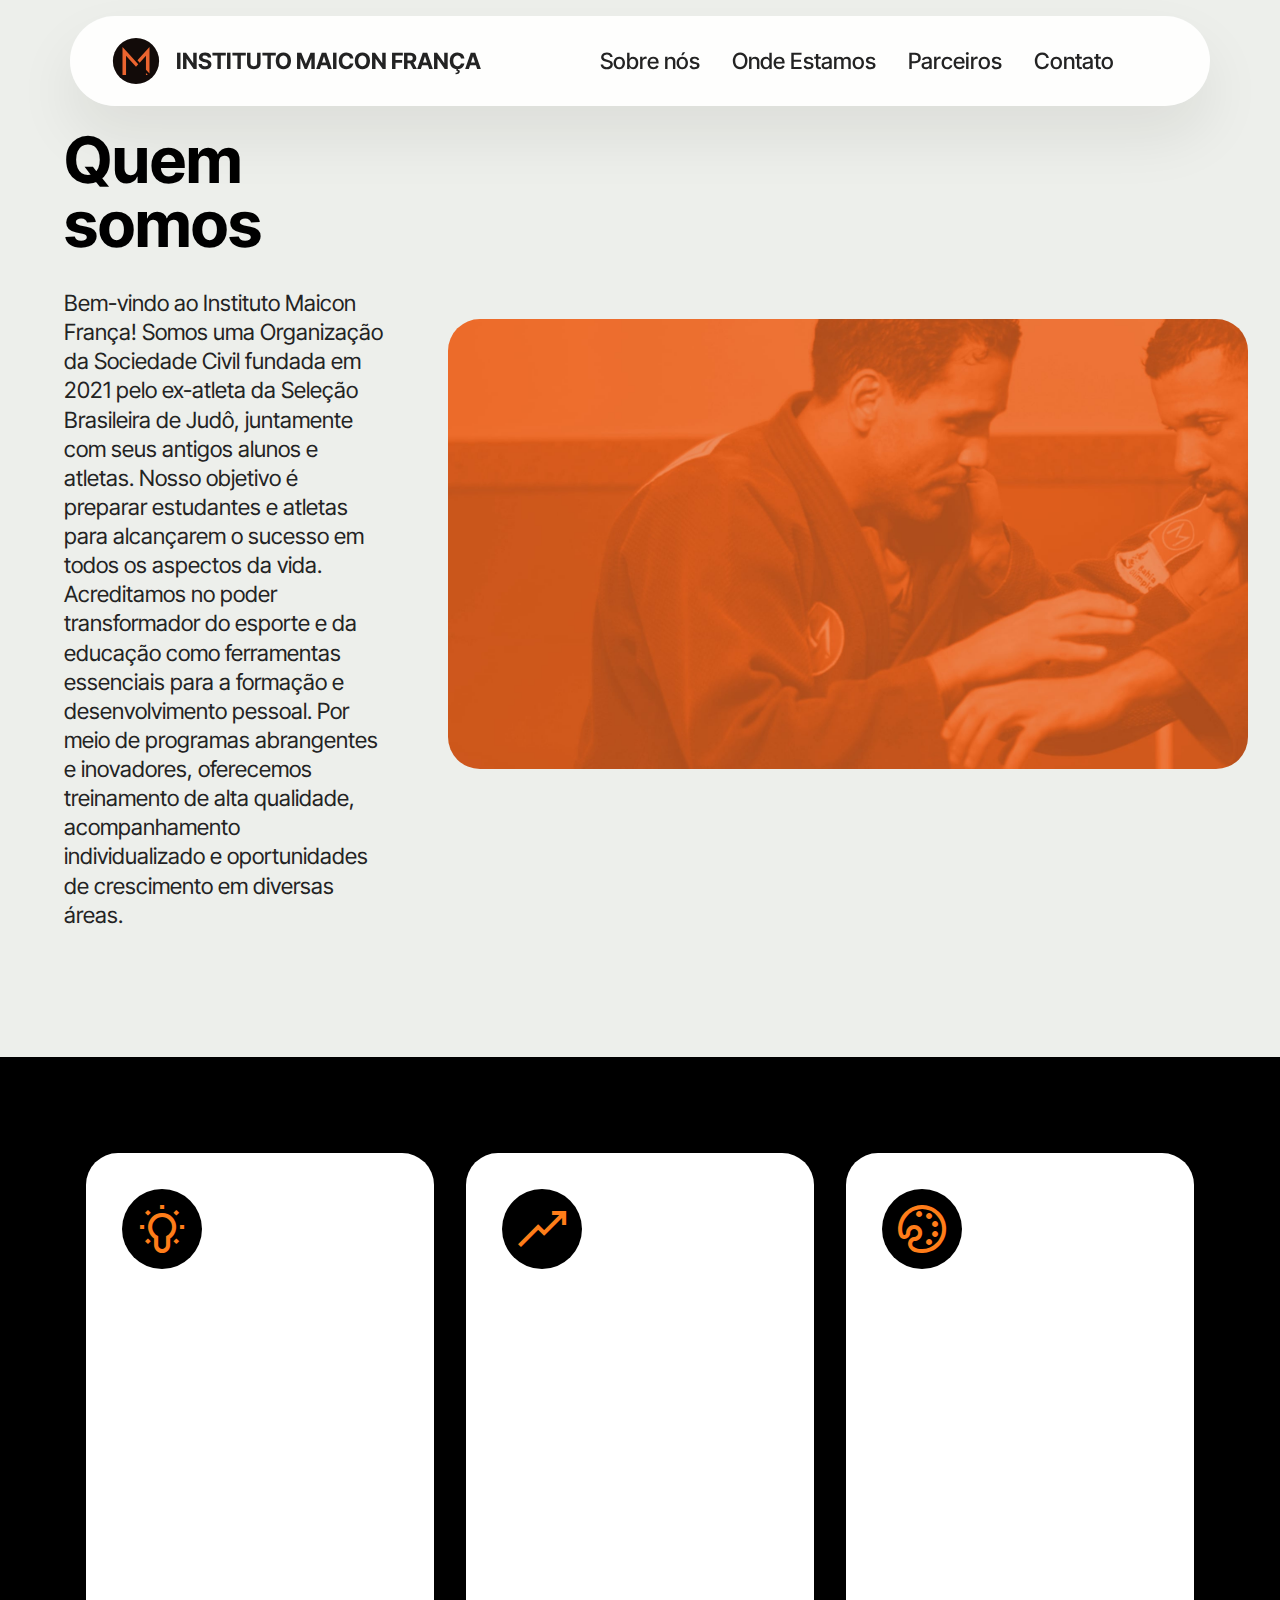
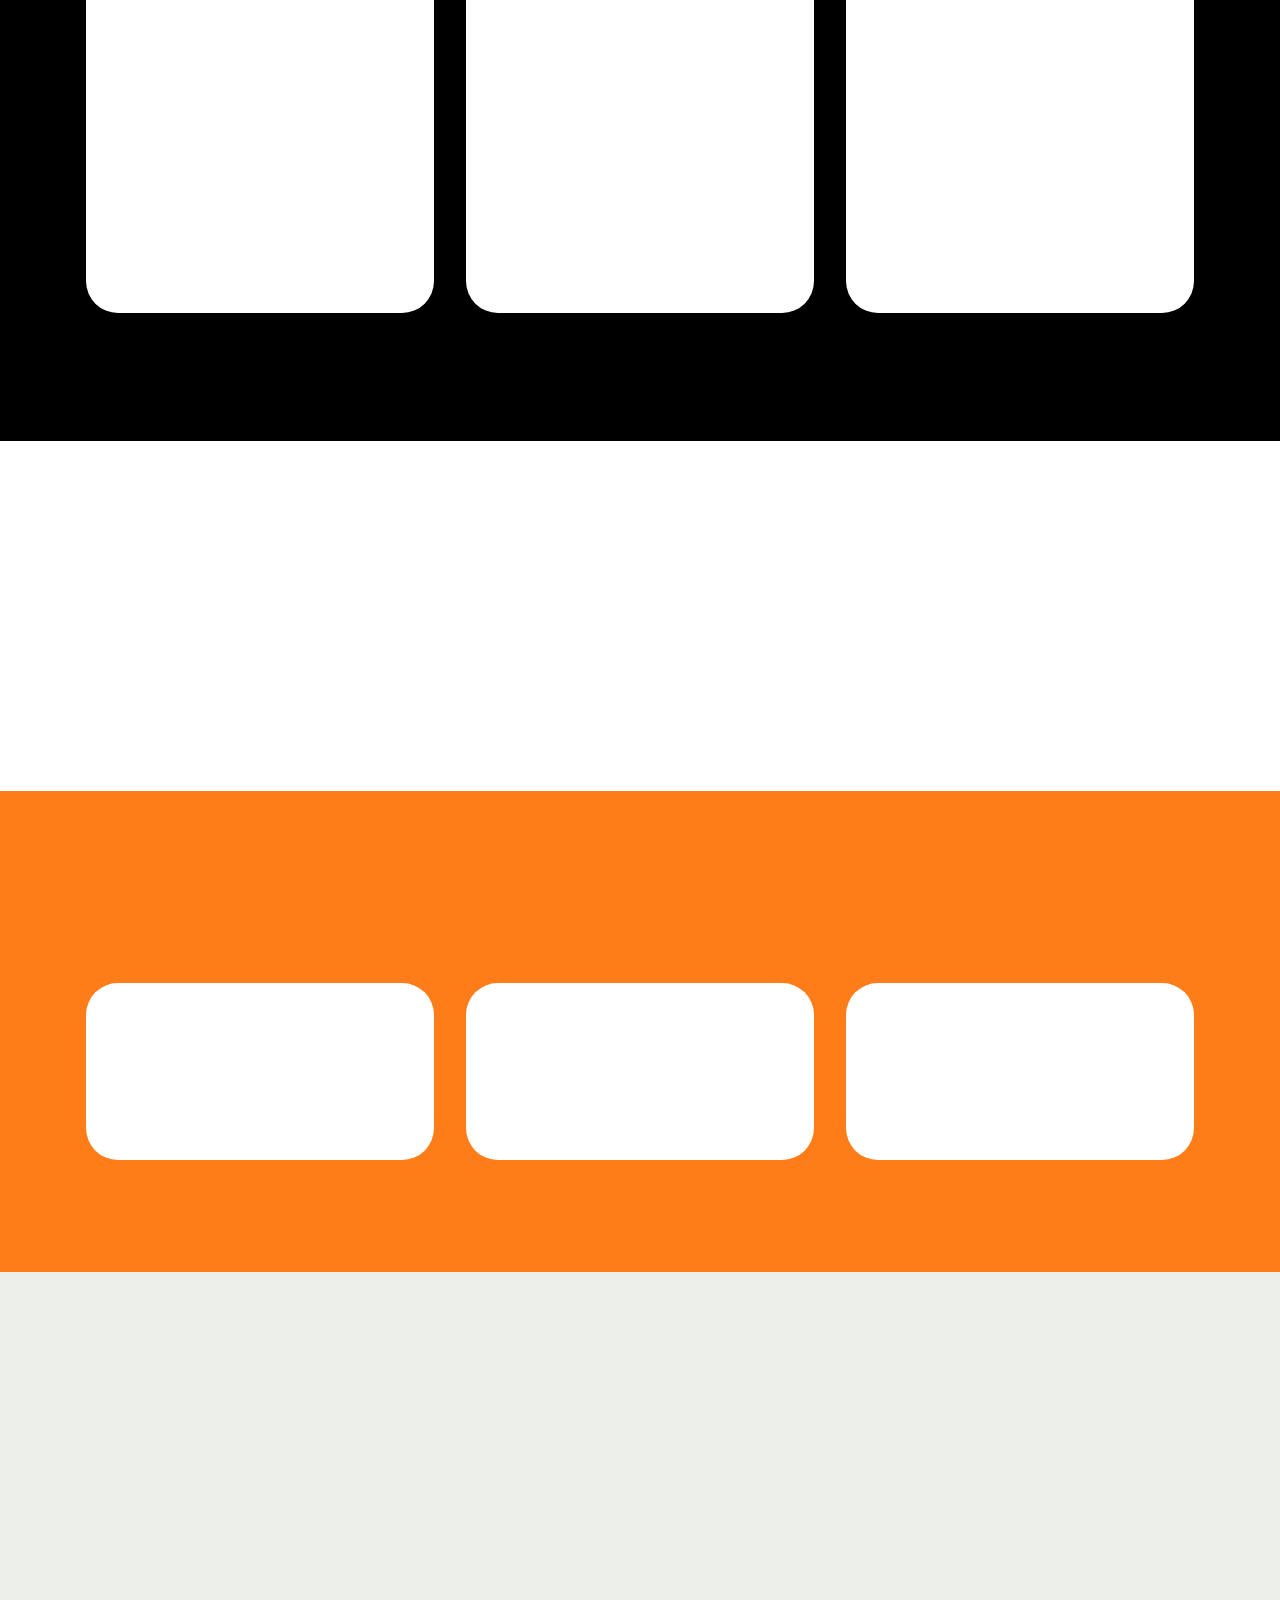
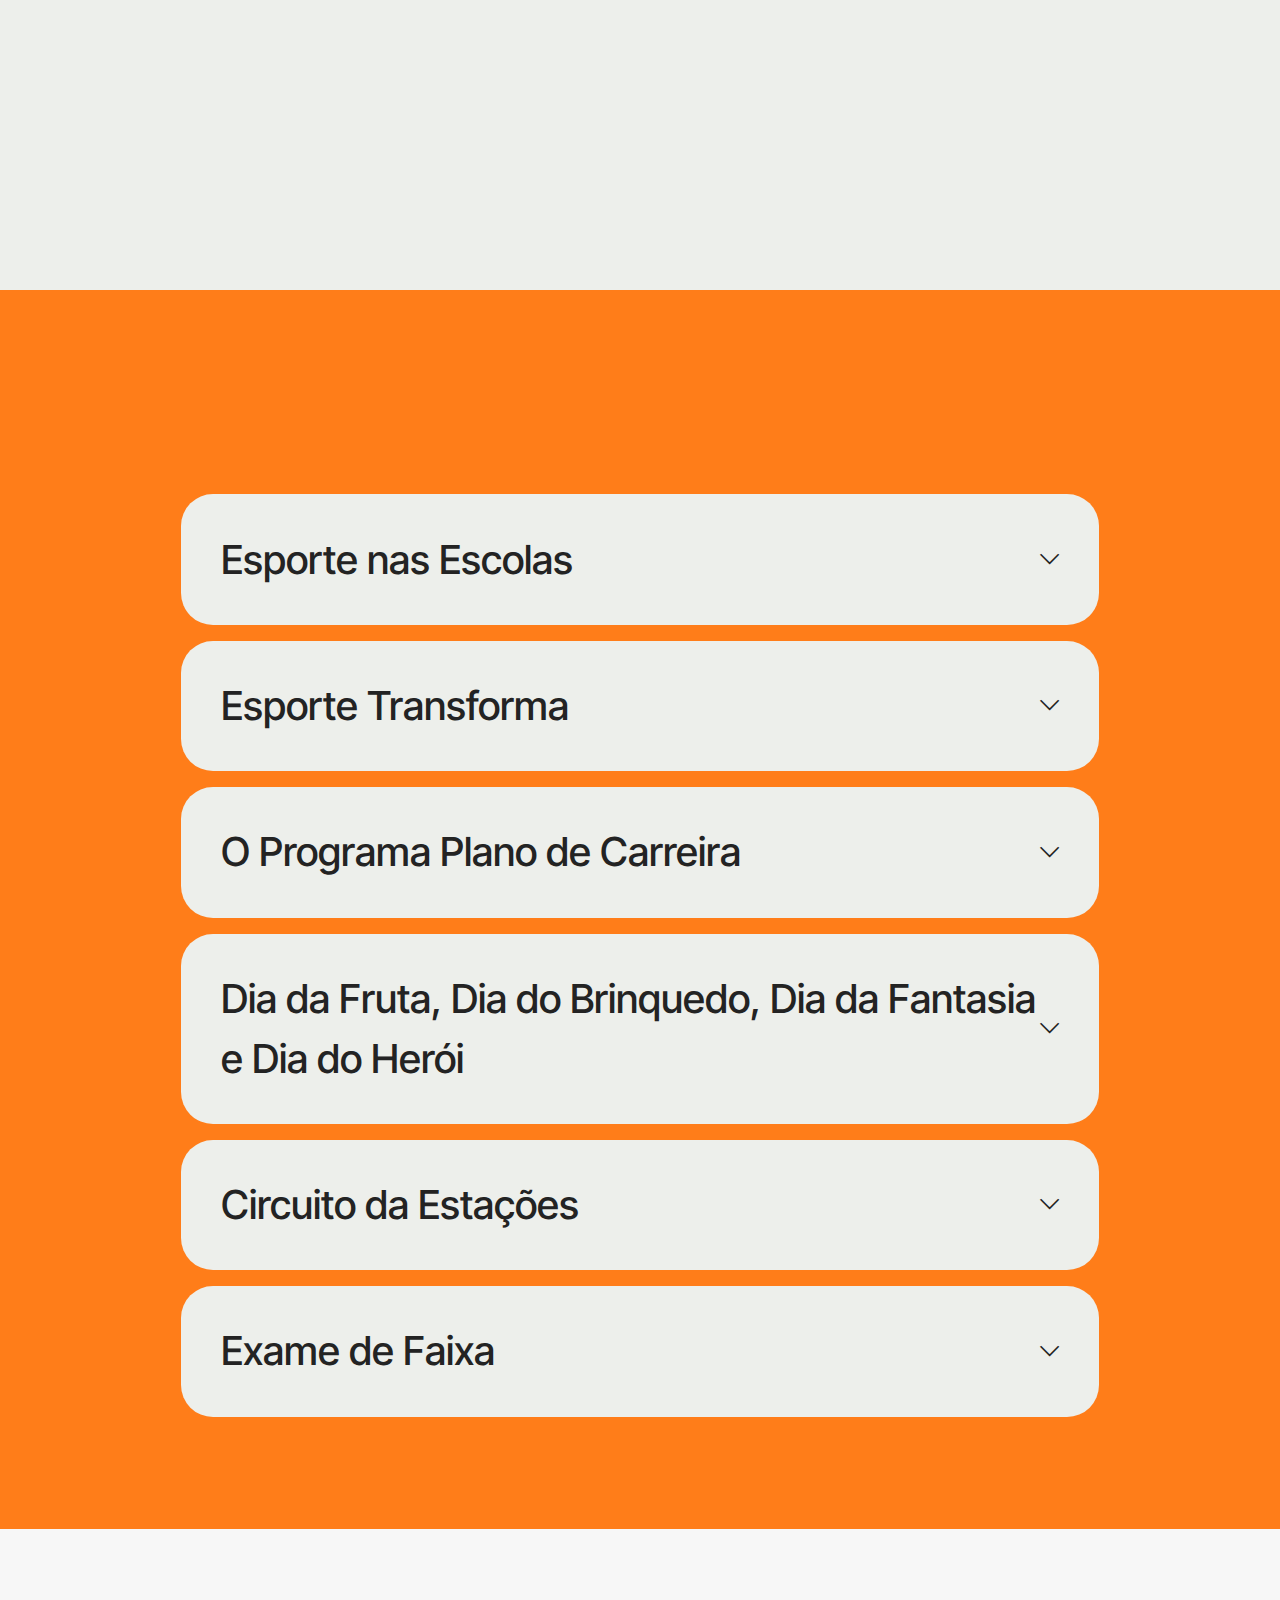
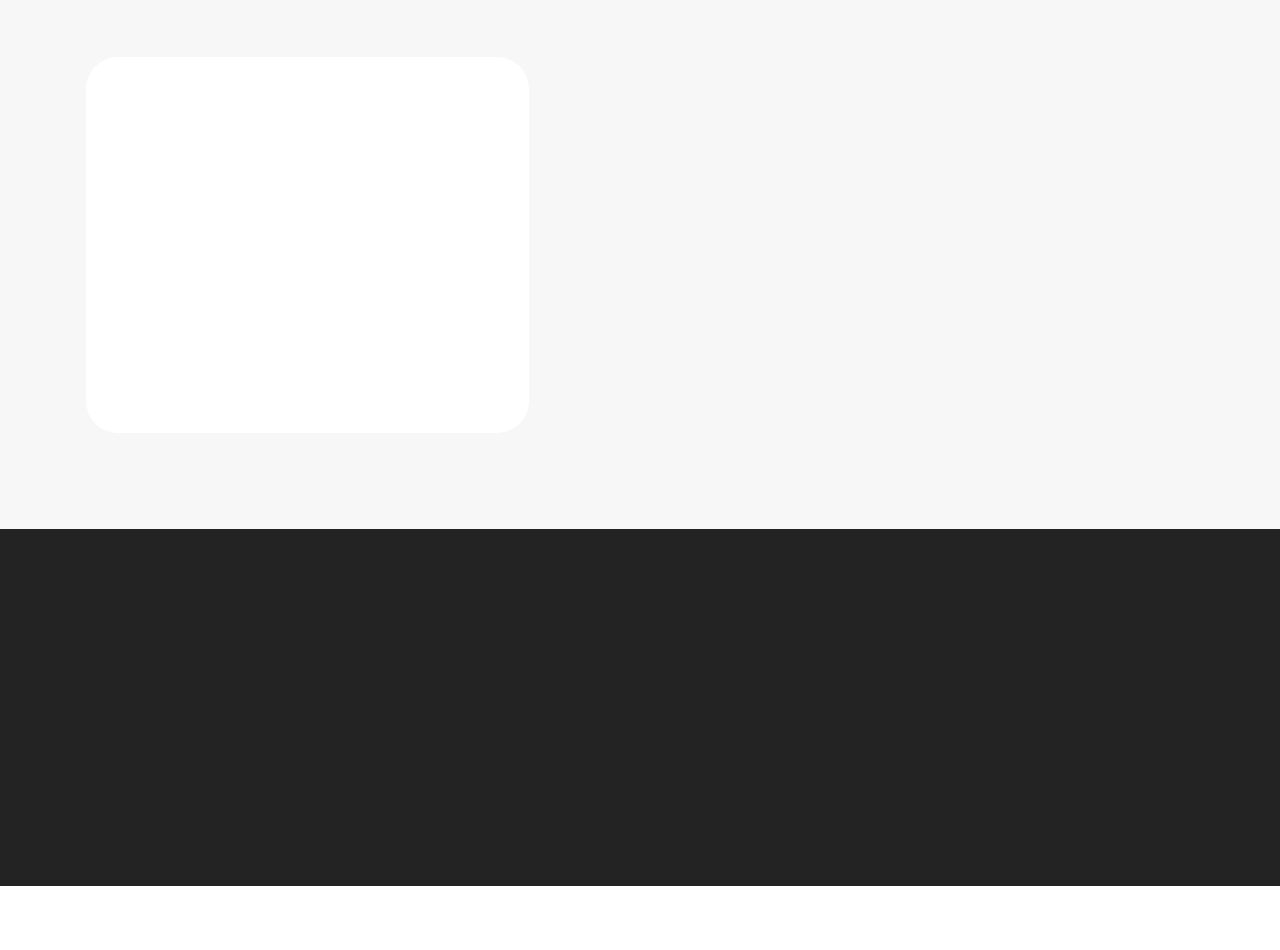
==== index.html @ 6b9e6e59 "Add files via upload" ====
<!DOCTYPE html>
<html  >
<head>
  <!-- Site made with Mobirise Website Builder v5.9.6, https://mobirise.com -->
  <meta charset="UTF-8">
  <meta http-equiv="X-UA-Compatible" content="IE=edge">
  <meta name="generator" content="Mobirise v5.9.6, mobirise.com">
  <meta name="viewport" content="width=device-width, initial-scale=1, minimum-scale=1">
  <link rel="shortcut icon" href="assets/images/logo-imf.svg" type="image/x-icon">
  <meta name="description" content="">
  
  
  <title>Início</title>
  <link rel="stylesheet" href="assets/web/assets/mobirise-icons2/mobirise2.css">
  <link rel="stylesheet" href="assets/bootstrap/css/bootstrap.min.css">
  <link rel="stylesheet" href="assets/bootstrap/css/bootstrap-grid.min.css">
  <link rel="stylesheet" href="assets/bootstrap/css/bootstrap-reboot.min.css">
  <link rel="stylesheet" href="assets/animatecss/animate.css">
  <link rel="stylesheet" href="assets/dropdown/css/style.css">
  <link rel="stylesheet" href="assets/socicon/css/styles.css">
  <link rel="stylesheet" href="assets/theme/css/style.css">
  <link rel="preload" href="https://fonts.googleapis.com/css?family=Inter+Tight:100,200,300,400,500,600,700,800,900,100i,200i,300i,400i,500i,600i,700i,800i,900i&display=swap" as="style" onload="this.onload=null;this.rel='stylesheet'">
  <noscript><link rel="stylesheet" href="https://fonts.googleapis.com/css?family=Inter+Tight:100,200,300,400,500,600,700,800,900,100i,200i,300i,400i,500i,600i,700i,800i,900i&display=swap"></noscript>
  <link rel="preload" as="style" href="assets/mobirise/css/mbr-additional.css"><link rel="stylesheet" href="assets/mobirise/css/mbr-additional.css" type="text/css">

  
  
  
</head>
<body>
  
  <section data-bs-version="5.1" class="menu menu2 cid-tJS6tZXiPa" once="menu" id="menu02-0">
	

	<nav class="navbar navbar-dropdown navbar-fixed-top navbar-expand-lg">
		<div class="container">
			<div class="navbar-brand">
				<span class="navbar-logo">
					
						<a href="index.html"><img src="assets/images/logo-imf.svg" alt="Instituto Maicon França" style="height: 3rem;"></a>
					
				</span>
				<span class="navbar-caption-wrap"><a class="navbar-caption text-black text-primary display-4" href="index.html#header05-1">INSTITUTO MAICON FRANÇA</a></span>
			</div>
			<button class="navbar-toggler" type="button" data-toggle="collapse" data-bs-toggle="collapse" data-target="#navbarSupportedContent" data-bs-target="#navbarSupportedContent" aria-controls="navbarNavAltMarkup" aria-expanded="false" aria-label="Toggle navigation">
				<div class="hamburger">
					<span></span>
					<span></span>
					<span></span>
					<span></span>
				</div>
			</button>
			<div class="collapse navbar-collapse" id="navbarSupportedContent">
				<ul class="navbar-nav nav-dropdown nav-right" data-app-modern-menu="true"><li class="nav-item">
						<a class="nav-link link text-black text-primary display-4" href="index.html#header01-1i">Sobre nós</a>
					</li>
					<li class="nav-item">
						<a class="nav-link link text-black text-primary display-4" href="index.html#clients03-1m" aria-expanded="false">Onde Estamos</a>
					</li><li class="nav-item"><a class="nav-link link text-black text-primary display-4" href="index.html#clients04-1o">Parceiros</a></li>
					<li class="nav-item">
						<a class="nav-link link text-black text-primary display-4" href="index.html#contacts02-9">Contato</a>
					</li></ul>
				
				
			</div>
		</div>
	</nav>
</section>

<section data-bs-version="5.1" class="header1 cid-tQZlAObL1B" id="header01-1i">
	

	
	

	<div class="container-fluid">
		<div class="row justify-content-center">
			<div class="col-12 col-md-12 col-lg-8 image-wrapper">
				<img class="w-100" src="assets/images/foto-1920x1080.jpg" alt="Mobirise Website Builder">
			</div>
			<div class="col-12 col-lg col-md-12">
				<div class="text-wrapper align-left">
					<h1 class="mbr-section-title mbr-fonts-style mb-4 display-2"><strong>Quem somos</strong></h1>
					<p class="mbr-text mbr-fonts-style mb-4 display-7">
						Bem-vindo ao Instituto Maicon França! Somos uma Organização da Sociedade Civil fundada em 2021 pelo ex-atleta da Seleção Brasileira de Judô, juntamente com seus antigos alunos e atletas. Nosso objetivo é preparar estudantes e atletas para alcançarem o sucesso em todos os aspectos da vida. Acreditamos no poder transformador do esporte e da educação como ferramentas essenciais para a formação e desenvolvimento pessoal. Por meio de programas abrangentes e inovadores, oferecemos treinamento de alta qualidade, acompanhamento individualizado e oportunidades de crescimento em diversas áreas.
					</p>
					
				</div>
			</div>
		</div>
	</div>
</section>

<section data-bs-version="5.1" class="features5 cid-tQZmUoriJT" id="features05-1j">
  

  
  
  <div class="container">
    
    <div class="row">
      <div class="item features-without-image col-12 col-md-6 col-lg-4 item-mb">
        <div class="item-wrapper">
          <div class="card-box align-left">
            <div class="iconfont-wrapper">
              <span class="mbr-iconfont mobi-mbri-idea mobi-mbri"></span>
            </div>
            <h5 class="card-title mbr-fonts-style display-5"><strong>Nossa Visão</strong></h5>
            <p class="card-text mbr-fonts-style display-7">
              Torne-se o padrão de excelência na área esportiva e educacional, capacitando indivíduos por meio do esporte para alcançarem seu pleno potencial de crescimento e desenvolvimento pessoal.
            </p>

            
          </div>
        </div>
      </div>
      <div class="item features-without-image col-12 col-md-6 col-lg-4 item-mb">
        <div class="item-wrapper">
          <div class="card-box align-left">
            <div class="iconfont-wrapper">
              <span class="mbr-iconfont mobi-mbri-growing-chart mobi-mbri"></span>
            </div>
            <h5 class="card-title mbr-fonts-style display-5"><strong>Nossa Missão</strong></h5>
            <p class="card-text mbr-fonts-style display-7">
              Nossa organização tem como missão elevar-se além dos limites, utilizando movimento, disciplina e arte como ferramentas para evolução pessoal, reconhecendo o poder do esporte e da educação na construção de uma sociedade justa, baseada em respeito, união e igualdade. Inspirar praticantes a descobrir novas habilidades e promover o espírito esportivo como oportunidade de crescimento.
            </p>

            
          </div>
        </div>
      </div>
      <div class="item features-without-image col-12 col-md-6 col-lg-4 item-mb">
        <div class="item-wrapper">
          <div class="card-box align-left">
            <div class="iconfont-wrapper">
              <span class="mbr-iconfont mobi-mbri-change-style mobi-mbri"></span>
            </div>
            <h5 class="card-title mbr-fonts-style display-5"><strong>Nosso Valores</strong></h5>
            <p class="card-text mbr-fonts-style display-7">
              Fortalecer nossos valores fundamentais de coragem, disciplina, humildade, lealdade e honra para alcançar o sucesso coletivo e individual de forma ética e responsável.
            </p>

            
          </div>
        </div>
      </div>
    </div>
  </div>
</section>

<section data-bs-version="5.1" class="article11 cid-tQZnB3RdxM" id="article11-1l">
    

    
    
    <div class="container">
        <div class="row justify-content-center">
            <div class="title col-md-12 col-lg-10">
                <h3 class="mbr-section-title mbr-fonts-style align-center mt-0 mb-0 display-5"><strong>Propósito do Instituto Maicon França</strong></h3>
                <h4 class="mbr-section-subtitle align-center mbr-fonts-style mt-4 display-7">Nosso propósito é inspirar e capacitar indivíduos a se tornarem fortes e felizes em todas as áreas da vida.</h4>
                
            </div>
        </div>
    </div>
</section>

<section data-bs-version="5.1" class="clients3 cid-tQZnTLvMbf" id="clients03-1m">
  

  
  
  <div class="container">
    <div class="row justify-content-center">
      <div class="col-12 content-head">
        <div class="mb-5">
          <h5 class="mbr-section-title mbr-fonts-style mb-0 display-2"><strong>Aonde Estamos</strong></h5>
          <div class="col-12">
            
          </div>
        </div>
      </div>
    </div>
    <div class="row">
      <div class="item features-without-image col-12 col-lg-4">
        <div class="item-wrapper">
          <div class="img-wrapper">
            <img src="assets/images/simes-filho.svg" alt="">
          </div>
          <div class="card-box align-center">
            
            
            
            
          </div>
        </div>
      </div>
      <div class="item features-without-image col-12 col-lg-4">
        <div class="item-wrapper">
          <div class="img-wrapper">
            <img src="assets/images/parque.svg" alt="Mobirise Website Builder">
          </div>
          <div class="card-box align-center">
            
            
            
            
          </div>
        </div>
      </div>
      <div class="item features-without-image col-12 col-lg-4">
        <div class="item-wrapper">
          <div class="img-wrapper">
            <img src="assets/images/esporte-clube-vitria.svg" alt="Mobirise Website Builder">
          </div>
          <div class="card-box align-center">
            
            
            
            
          </div>
        </div>
      </div>
    </div>
  </div>
</section>

<section data-bs-version="5.1" class="features03 cid-tQZsRFCWS9" id="clients04-1o">
    
    
    <div class="container">
        <div class="row justify-content-center mb-5">
            <div class="col-12 content-head">
                <div class="mbr-section-head">
                    <h4 class="mbr-section-title mbr-fonts-style align-center mb-0 display-5">
                        <strong>Parceiros</strong>
                    </h4>
                    
                </div>
            </div>
        </div>
        <div class="row">
            <div class="item features-image col-12 col-md-6 col-sm-6 col-lg-6 active">
                <div class="item-wrapper">
                    <div class="item-img mb-3">
                        <img src="assets/images/febaju.svg" alt="Mobirise Website Builder" title="" data-slide-to="1" data-bs-slide-to="1">
                    </div>
                    
                </div>
            </div>
            <div class="item features-image col-12 col-md-6 col-sm-6 col-lg-6">
                <div class="item-wrapper">
                    <div class="item-img mb-3">
                        <img src="assets/images/jiujitsu.svg" alt="Mobirise Website Builder" title="" data-slide-to="2" data-bs-slide-to="2">
                    </div>
                    
                </div>
            </div>
            
            
            
            
        </div>
    </div>
</section>

<section data-bs-version="5.1" class="list1 cid-tQZvvnTpgw" id="list01-1p">
	
	
	<div class="container">
		<div class="row justify-content-center">
			<div class="col-12 col-md-12 col-lg-10 m-auto">
				<div class="content">
					<div class="mbr-section-head align-left mb-5">
						
						<h3 class="mbr-section-title mb-2 mbr-fonts-style display-5">
							<strong>Programas</strong></h3>
					</div>
					<div id="bootstrap-accordion_6" class="panel-group accordionStyles accordion" role="tablist" aria-multiselectable="true">
						<div class="card mb-3">
							<div class="card-header" role="tab" id="headingOne">
								<a role="button" class="panel-title collapsed" data-toggle="collapse" data-bs-toggle="collapse" data-core="" href="#collapse1_6" aria-expanded="false" aria-controls="collapse1">
									<h6 class="panel-title-edit mbr-semibold mbr-fonts-style mb-0 display-5">Esporte nas Escolas</h6>
									<span class="sign mbr-iconfont mobi-mbri-arrow-down"></span>
								</a>
							</div>
							<div id="collapse1_6" class="panel-collapse noScroll collapse" role="tabpanel" aria-labelledby="headingOne" data-parent="#accordion" data-bs-parent="#bootstrap-accordion_6">
								<div class="panel-body">
									<p class="mbr-fonts-style panel-text display-7">
										O Instituto Maicon França é uma organização dedicada à educação através do esporte, destacando-se pelo programa "Judô nas Escolas". Este programa utiliza o Judô como uma ferramenta de formação humana, ensinando valores como respeito, disciplina e superação. A educação através do esporte proporciona não apenas desenvolvimento físico, mas também intelectual e moral, preparando os alunos para lidar com desafios da vida. Além disso, o instituto promove o desenvolvimento social e pessoal dos alunos, incentivando sua integração na comunidade e a participação ativa na sociedade. 
									</p>
								</div>
							</div>
						</div>
						<div class="card mb-3">
							<div class="card-header" role="tab" id="headingOne">
								<a role="button" class="panel-title collapsed" data-toggle="collapse" data-bs-toggle="collapse" data-core="" href="#collapse2_6" aria-expanded="false" aria-controls="collapse2">
									<h6 class="panel-title-edit mbr-semibold mbr-fonts-style mb-0 display-5">Esporte Transforma</h6>
									<span class="sign mbr-iconfont mobi-mbri-arrow-down"></span>
								</a>
							</div>
							<div id="collapse2_6" class="panel-collapse noScroll collapse" role="tabpanel" aria-labelledby="headingOne" data-parent="#accordion" data-bs-parent="#bootstrap-accordion_6">
								<div class="panel-body">
									<p class="mbr-fonts-style panel-text display-7">O Programa Bolsas de Estudos em parceria com o Instituições de Ensino, visa ampliar o acesso à educação de qualidade em escolas e universidades privadas. Nossa meta é oferecer educação de qualidade em todos os níveis, para o maior número de alunos possível. Também buscamos melhorar o desempenho escolar e conscientizar sobre o poder transformador da educação na sociedade e na vida das pessoas. Para se candidatar às bolsas, é necessário estar ativamente envolvido no Instituto Maicon França por pelo menos 2 anos, ter boletins com notas iguais ou superiores a 8 (sete) e passar por uma avaliação pedagógica com aproveitamento mínimo de 80% e frequência mínima de 80% nas aulas de Judô e Educação.<br></p>
								</div>
							</div>
						</div>
						<div class="card mb-3">
							<div class="card-header" role="tab" id="headingOne">
								<a role="button" class="panel-title collapsed" data-toggle="collapse" data-bs-toggle="collapse" data-core="" href="#collapse3_6" aria-expanded="false" aria-controls="collapse3">
									<h6 class="panel-title-edit mbr-semibold mbr-fonts-style mb-0 display-5">O Programa Plano de Carreira&nbsp;</h6>
									<span class="sign mbr-iconfont mobi-mbri-arrow-down"></span>
								</a>
							</div>
							<div id="collapse3_6" class="panel-collapse noScroll collapse" role="tabpanel" aria-labelledby="headingOne" data-parent="#accordion" data-bs-parent="#bootstrap-accordion_6">
								<div class="panel-body">
									<p class="mbr-fonts-style panel-text display-7">tem como objetivo facilitar o acesso a oportunidades no mercado de trabalho, gerando um impacto socioeconômico positivo para jovens a partir de 17 anos e seus familiares vinculados ao Instituto Maicon França. Nosso programa visa proporcionar perspectivas e oportunidades na vida profissional, desde o autoconhecimento até o ingresso no mercado de trabalho. Queremos ajudar nossos alunos a desenvolver suas carreiras e visões de futuro por meio da elaboração de seus Planos de Vida.
<br>Além disso, o programa também engloba a transição de carreira para atletas, ampliando as possibilidades no mercado de trabalho para além do esporte.&nbsp;<br></p>
								</div>
							</div>
						</div>
						<div class="card mb-3">
							<div class="card-header" role="tab" id="headingOne">
								<a role="button" class="panel-title collapsed" data-toggle="collapse" data-bs-toggle="collapse" data-core="" href="#collapse4_6" aria-expanded="false" aria-controls="collapse4">
									<h6 class="panel-title-edit mbr-semibold mbr-fonts-style mb-0 display-5">Dia da Fruta, Dia do Brinquedo, Dia da Fantasia e Dia do Herói</h6>
									<span class="sign mbr-iconfont mobi-mbri-arrow-down"></span>
								</a>
							</div>
							<div id="collapse4_6" class="panel-collapse noScroll collapse" role="tabpanel" aria-labelledby="headingOne" data-parent="#accordion" data-bs-parent="#bootstrap-accordion_6">
								<div class="panel-body">
									<p class="mbr-fonts-style panel-text display-7">No Instituto Maicon França, a diversão é levada a sério! Promovemos eventos mensais de integração, entretenimento e lazer, como o Dia da Fruta, Dia do Brinquedo, Dia da Fantasia e Dia do Herói. Esses momentos são fundamentais para promover a descontração e a comunicação entre os alunos, tornando o ambiente escolar ainda mais agradável.<br></p>
								</div>
							</div>
						</div>
						<div class="card mb-3">
							<div class="card-header" role="tab" id="headingOne">
								<a role="button" class="panel-title collapsed" data-toggle="collapse" data-bs-toggle="collapse" data-core="" href="#collapse5_6" aria-expanded="false" aria-controls="collapse5">
									<h6 class="panel-title-edit mbr-semibold mbr-fonts-style mb-0 display-5">Circuito da Estações</h6>
									<span class="sign mbr-iconfont mobi-mbri-arrow-down"></span>
								</a>
							</div>
							<div id="collapse5_6" class="panel-collapse noScroll collapse" role="tabpanel" aria-labelledby="headingOne" data-parent="#accordion" data-bs-parent="#bootstrap-accordion_6">
								<div class="panel-body">
									<p class="mbr-fonts-style panel-text display-7">
										O Instituto Maicon França é responsável por organizar eventos esportivos em parceria com a Federação Baiana de Judô, como o Circuito das Estações, que engloba o Circuito Verão, Outono, Inverno e Primavera. Nosso objetivo é promover a motivação, participação e interação dos alunos em eventos oficiais de Judô, proporcionando momentos especiais e estimulantes para os participantes e suas famílias.
									</p>
								</div>
							</div>
						</div>
						<div class="card mb-3">
							<div class="card-header" role="tab" id="headingOne">
								<a role="button" class="panel-title collapsed" data-toggle="collapse" data-bs-toggle="collapse" data-core="" href="#collapse6_6" aria-expanded="false" aria-controls="collapse6">
									<h6 class="panel-title-edit mbr-semibold mbr-fonts-style mb-0 display-5">Exame de Faixa</h6>
									<span class="sign mbr-iconfont mobi-mbri-arrow-down"></span>
								</a>
							</div>
							<div id="collapse6_6" class="panel-collapse noScroll collapse" role="tabpanel" aria-labelledby="headingOne" data-parent="#accordion" data-bs-parent="#bootstrap-accordion_6">
								<div class="panel-body">
									<p class="mbr-fonts-style panel-text display-7">
										No Instituto Maicon França, o Exame de Faixa é um momento muito aguardado pelos judocas, pois é nele que conquistam a graduação no Judô, através da mudança de faixa e da obtenção do certificado. Além de ser um evento emocionante e integrador, o Exame de Faixa serve como um impulso para o crescimento e desenvolvimento dos alunos, além de ser uma fonte de motivação para sua progressão esportiva. Estamos comprometidos em proporcionar uma experiência marcante e significativa durante o Exame de Faixa, promovendo o reconhecimento do esforço e dedicação dos judocas.
									</p>
								</div>
							</div>
						</div>
					</div>
				</div>
			</div>
		</div>
	</div>
</section>

<section data-bs-version="5.1" class="contacts2 map1 cid-tLdYHD757A" id="contacts02-9">

    

    
    <div class="container">
        
        <div class="row justify-content-center mt-4">
            <div class="card col-12 col-md-5">
                <div class="card-wrapper">
                    <div class="text-wrapper">
                        
                    <ul class="list mbr-fonts-style display-7">
                        <li class="mbr-text item-wrap"><span style="font-size: 1.4rem;">WhatsApp: </span></li><li class="mbr-text item-wrap"><span style="font-size: 1.4rem;">(</span>71)99337-7337<br></li>
                        <li class="mbr-text item-wrap">E-mail:</li><li class="mbr-text item-wrap">gerencia@institutomaicomfranca.com.br</li><li class="mbr-text item-wrap"><br></li>
                        <li class="mbr-text item-wrap">Endereço: </li><li class="mbr-text item-wrap">Sede Lauro de Freitas</li>
                    </ul>
                    </div>
                </div>
            </div>
            <div class="map-wrapper col-12 col-md-7">
                <div class="google-map"><iframe frameborder="0" style="border:0" src="https://www.google.com/maps/embed?pb=!1m18!1m12!1m3!1d62235.86555093066!2d-38.36826613291947!3d-12.859959405771013!2m3!1f0!2f0!3f0!3m2!1i1024!2i768!4f13.1!3m3!1m2!1s0x7163e1a53f73969%3A0xdd9b017baf4d24c2!2sLauro%20de%20Freitas%20-%20Port%C3%A3o%2C%20Lauro%20de%20Freitas%20-%20State%20of%20Bahia%2C%20Brazil!5e0!3m2!1sen!2sus!4v1697554039747!5m2!1sen!2sus" allowfullscreen=""></iframe></div>
            </div>
        </div>
    </div>
</section>

<section data-bs-version="5.1" class="footer1 programm5 cid-tJS9NNcTLZ" once="footers" id="footer03-8">

        

    

    <div class="container">
        <div class="row">

            

            <div class="col-12">
                <div class="social-row">
                    <div class="soc-item">
                        <a href="https://mobiri.se/" target="_blank">
                            <span class="mbr-iconfont socicon socicon-facebook display-7"></span>
                        </a>
                    </div>
                    <div class="soc-item">
                        <a href="https://mobiri.se/" target="_blank">
                            <span class="mbr-iconfont socicon-twitter socicon"></span>
                        </a>
                    </div>
                    <div class="soc-item">
                        <a href="https://mobiri.se/" target="_blank">
                            <span class="mbr-iconfont socicon-instagram socicon"></span>
                        </a>
                    </div>
                    
                    
                </div>
            </div>
            <div class="col-12 mt-5">
                <p class="mbr-fonts-style copyright display-7">Instituto Maicon França&nbsp;© Copyright 2030  - Todos os direitos reservados.</p>
            </div>
        </div>
    </div>
</section><section class="display-7" style="padding: 0;align-items: center;justify-content: center;flex-wrap: wrap;    align-content: center;display: flex;position: relative;height: 4rem;"><a href="https://mobiri.se/2564690" style="flex: 1 1;height: 4rem;position: absolute;width: 100%;z-index: 1;"><img alt="" style="height: 4rem;" src="[data-uri]"></a><p style="margin: 0;text-align: center;" class="display-7">&#8204;</p><a style="z-index:1" href="https://mobirise.com/html-builder.html">HTML Website Builder</a></section><script src="assets/bootstrap/js/bootstrap.bundle.min.js"></script>  <script src="assets/smoothscroll/smooth-scroll.js"></script>  <script src="assets/ytplayer/index.js"></script>  <script src="assets/dropdown/js/navbar-dropdown.js"></script>  <script src="assets/mbr-switch-arrow/mbr-switch-arrow.js"></script>  <script src="assets/theme/js/script.js"></script>  
  
  
  <input name="animation" type="hidden">
  </body>
</html>
---- assets/web/assets/mobirise-icons2/mobirise2.css ----
@font-face {
  font-family: 'Moririse2';
  font-display: swap;
  src:  url('mobirise2.eot?f2bix4');
  src:  url('mobirise2.eot?f2bix4#iefix') format('embedded-opentype'),
    url('mobirise2.ttf?f2bix4') format('truetype'),
    url('mobirise2.woff?f2bix4') format('woff'),
    url('mobirise2.svg?f2bix4#mobirise2') format('svg');
  font-weight: normal;
  font-style: normal;
}

[class^="mobi-"], [class*=" mobi-"] {
  /* use !important to prevent issues with browser extensions that change fonts */
  font-family: 'Moririse2' !important;
  speak: none;
  font-style: normal;
  font-weight: normal;
  font-variant: normal;
  text-transform: none;
  line-height: 1;

  /* Better Font Rendering =========== */
  -webkit-font-smoothing: antialiased;
  -moz-osx-font-smoothing: grayscale;
}

.mobi-mbri-add-submenu:before {
  content: "\e900";
}
.mobi-mbri-alert:before {
  content: "\e901";
}
.mobi-mbri-align-center:before {
  content: "\e902";
}
.mobi-mbri-align-justify:before {
  content: "\e903";
}
.mobi-mbri-align-left:before {
  content: "\e904";
}
.mobi-mbri-align-right:before {
  content: "\e905";
}
.mobi-mbri-android:before {
  content: "\e906";
}
.mobi-mbri-apple:before {
  content: "\e907";
}
.mobi-mbri-arrow-down:before {
  content: "\e908";
}
.mobi-mbri-arrow-next:before {
  content: "\e909";
}
.mobi-mbri-arrow-prev:before {
  content: "\e90a";
}
.mobi-mbri-arrow-up:before {
  content: "\e90b";
}
.mobi-mbri-bold:before {
  content: "\e90c";
}
.mobi-mbri-bookmark:before {
  content: "\e90d";
}
.mobi-mbri-bootstrap:before {
  content: "\e90e";
}
.mobi-mbri-briefcase:before {
  content: "\e90f";
}
.mobi-mbri-browse:before {
  content: "\e910";
}
.mobi-mbri-bulleted-list:before {
  content: "\e911";
}
.mobi-mbri-calendar:before {
  content: "\e912";
}
.mobi-mbri-camera:before {
  content: "\e913";
}
.mobi-mbri-cart-add:before {
  content: "\e914";
}
.mobi-mbri-cart-full:before {
  content: "\e915";
}
.mobi-mbri-cash:before {
  content: "\e916";
}
.mobi-mbri-change-style:before {
  content: "\e917";
}
.mobi-mbri-chat:before {
  content: "\e918";
}
.mobi-mbri-clock:before {
  content: "\e919";
}
.mobi-mbri-close:before {
  content: "\e91a";
}
.mobi-mbri-cloud:before {
  content: "\e91b";
}
.mobi-mbri-code:before {
  content: "\e91c";
}
.mobi-mbri-contact-form:before {
  content: "\e91d";
}
.mobi-mbri-credit-card:before {
  content: "\e91e";
}
.mobi-mbri-cursor-click:before {
  content: "\e91f";
}
.mobi-mbri-cust-feedback:before {
  content: "\e920";
}
.mobi-mbri-database:before {
  content: "\e921";
}
.mobi-mbri-delivery:before {
  content: "\e922";
}
.mobi-mbri-desktop:before {
  content: "\e923";
}
.mobi-mbri-devices:before {
  content: "\e924";
}
.mobi-mbri-down:before {
  content: "\e925";
}
.mobi-mbri-download-2:before {
  content: "\e926";
}
.mobi-mbri-download:before {
  content: "\e927";
}
.mobi-mbri-drag-n-drop-2:before {
  content: "\e928";
}
.mobi-mbri-drag-n-drop:before {
  content: "\e929";
}
.mobi-mbri-edit-2:before {
  content: "\e92a";
}
.mobi-mbri-edit:before {
  content: "\e92b";
}
.mobi-mbri-error:before {
  content: "\e92c";
}
.mobi-mbri-extension:before {
  content: "\e92d";
}
.mobi-mbri-features:before {
  content: "\e92e";
}
.mobi-mbri-file:before {
  content: "\e92f";
}
.mobi-mbri-flag:before {
  content: "\e930";
}
.mobi-mbri-folder:before {
  content: "\e931";
}
.mobi-mbri-gift:before {
  content: "\e932";
}
.mobi-mbri-github:before {
  content: "\e933";
}
.mobi-mbri-globe-2:before {
  content: "\e934";
}
.mobi-mbri-globe:before {
  content: "\e935";
}
.mobi-mbri-growing-chart:before {
  content: "\e936";
}
.mobi-mbri-hearth:before {
  content: "\e937";
}
.mobi-mbri-help:before {
  content: "\e938";
}
.mobi-mbri-home:before {
  content: "\e939";
}
.mobi-mbri-hot-cup:before {
  content: "\e93a";
}
.mobi-mbri-idea:before {
  content: "\e93b";
}
.mobi-mbri-image-gallery:before {
  content: "\e93c";
}
.mobi-mbri-image-slider:before {
  content: "\e93d";
}
.mobi-mbri-info:before {
  content: "\e93e";
}
.mobi-mbri-italic:before {
  content: "\e93f";
}
.mobi-mbri-key:before {
  content: "\e940";
}
.mobi-mbri-laptop:before {
  content: "\e941";
}
.mobi-mbri-layers:before {
  content: "\e942";
}
.mobi-mbri-left-right:before {
  content: "\e943";
}
.mobi-mbri-left:before {
  content: "\e944";
}
.mobi-mbri-letter:before {
  content: "\e945";
}
.mobi-mbri-like:before {
  content: "\e946";
}
.mobi-mbri-link:before {
  content: "\e947";
}
.mobi-mbri-lock:before {
  content: "\e948";
}
.mobi-mbri-login:before {
  content: "\e949";
}
.mobi-mbri-logout:before {
  content: "\e94a";
}
.mobi-mbri-magic-stick:before {
  content: "\e94b";
}
.mobi-mbri-map-pin:before {
  content: "\e94c";
}
.mobi-mbri-menu:before {
  content: "\e94d";
}
.mobi-mbri-mobile-2:before {
  content: "\e94e";
}
.mobi-mbri-mobile-horizontal:before {
  content: "\e94f";
}
.mobi-mbri-mobile:before {
  content: "\e950";
}
.mobi-mbri-mobirise:before {
  content: "\e951";
}
.mobi-mbri-more-horizontal:before {
  content: "\e952";
}
.mobi-mbri-more-vertical:before {
  content: "\e953";
}
.mobi-mbri-music:before {
  content: "\e954";
}
.mobi-mbri-new-file:before {
  content: "\e955";
}
.mobi-mbri-numbered-list:before {
  content: "\e956";
}
.mobi-mbri-opened-folder:before {
  content: "\e957";
}
.mobi-mbri-pages:before {
  content: "\e958";
}
.mobi-mbri-paper-plane:before {
  content: "\e959";
}
.mobi-mbri-paperclip:before {
  content: "\e95a";
}
.mobi-mbri-phone:before {
  content: "\e95b";
}
.mobi-mbri-photo:before {
  content: "\e95c";
}
.mobi-mbri-photos:before {
  content: "\e95d";
}
.mobi-mbri-pin:before {
  content: "\e95e";
}
.mobi-mbri-play:before {
  content: "\e95f";
}
.mobi-mbri-plus:before {
  content: "\e960";
}
.mobi-mbri-preview:before {
  content: "\e961";
}
.mobi-mbri-print:before {
  content: "\e962";
}
.mobi-mbri-protect:before {
  content: "\e963";
}
.mobi-mbri-question:before {
  content: "\e964";
}
.mobi-mbri-quote-left:before {
  content: "\e965";
}
.mobi-mbri-quote-right:before {
  content: "\e966";
}
.mobi-mbri-redo:before {
  content: "\e967";
}
.mobi-mbri-refresh:before {
  content: "\e968";
}
.mobi-mbri-responsive-2:before {
  content: "\e969";
}
.mobi-mbri-responsive:before {
  content: "\e96a";
}
.mobi-mbri-right:before {
  content: "\e96b";
}
.mobi-mbri-rocket:before {
  content: "\e96c";
}
.mobi-mbri-sad-face:before {
  content: "\e96d";
}
.mobi-mbri-sale:before {
  content: "\e96e";
}
.mobi-mbri-save:before {
  content: "\e96f";
}
.mobi-mbri-search:before {
  content: "\e970";
}
.mobi-mbri-setting-2:before {
  content: "\e971";
}
.mobi-mbri-setting-3:before {
  content: "\e972";
}
.mobi-mbri-setting:before {
  content: "\e973";
}
.mobi-mbri-share:before {
  content: "\e974";
}
.mobi-mbri-shopping-bag:before {
  content: "\e975";
}
.mobi-mbri-shopping-basket:before {
  content: "\e976";
}
.mobi-mbri-shopping-cart:before {
  content: "\e977";
}
.mobi-mbri-sites:before {
  content: "\e978";
}
.mobi-mbri-smile-face:before {
  content: "\e979";
}
.mobi-mbri-speed:before {
  content: "\e97a";
}
.mobi-mbri-star:before {
  content: "\e97b";
}
.mobi-mbri-success:before {
  content: "\e97c";
}
.mobi-mbri-sun:before {
  content: "\e97d";
}
.mobi-mbri-sun2:before {
  content: "\e97e";
}
.mobi-mbri-tablet-vertical:before {
  content: "\e97f";
}
.mobi-mbri-tablet:before {
  content: "\e980";
}
.mobi-mbri-target:before {
  content: "\e981";
}
.mobi-mbri-timer:before {
  content: "\e982";
}
.mobi-mbri-to-ftp:before {
  content: "\e983";
}
.mobi-mbri-to-local-drive:before {
  content: "\e984";
}
.mobi-mbri-touch-swipe:before {
  content: "\e985";
}
.mobi-mbri-touch:before {
  content: "\e986";
}
.mobi-mbri-trash:before {
  content: "\e987";
}
.mobi-mbri-underline:before {
  content: "\e988";
}
.mobi-mbri-undo:before {
  content: "\e989";
}
.mobi-mbri-unlink:before {
  content: "\e98a";
}
.mobi-mbri-unlock:before {
  content: "\e98b";
}
.mobi-mbri-up-down:before {
  content: "\e98c";
}
.mobi-mbri-up:before {
  content: "\e98d";
}
.mobi-mbri-update:before {
  content: "\e98e";
}
.mobi-mbri-upload-2:before {
  content: "\e98f";
}
.mobi-mbri-upload:before {
  content: "\e990";
}
.mobi-mbri-user-2:before {
  content: "\e991";
}
.mobi-mbri-user:before {
  content: "\e992";
}
.mobi-mbri-users:before {
  content: "\e993";
}
.mobi-mbri-video-play:before {
  content: "\e994";
}
.mobi-mbri-video:before {
  content: "\e995";
}
.mobi-mbri-watch:before {
  content: "\e996";
}
.mobi-mbri-website-theme-2:before {
  content: "\e997";
}
.mobi-mbri-website-theme:before {
  content: "\e998";
}
.mobi-mbri-wifi:before {
  content: "\e999";
}
.mobi-mbri-windows:before {
  content: "\e99a";
}
.mobi-mbri-zoom-in:before {
  content: "\e99b";
}
.mobi-mbri-zoom-out:before {
  content: "\e99c";
}
---- assets/dropdown/css/style.css ----
.navbar-dropdown {
  left: 0;
  padding: 0;
  position: absolute;
  right: 0;
  top: 0;
  transition: all 0.45s ease;
  z-index: 1030;
  background: #282828; }
  .navbar-dropdown .navbar-logo {
    margin-right: 0.8rem;
    transition: margin 0.3s ease-in-out;
    vertical-align: middle; }
    .navbar-dropdown .navbar-logo img {
      height: 3.125rem;
      transition: all 0.3s ease-in-out; }
    .navbar-dropdown .navbar-logo.mbr-iconfont {
      font-size: 3.125rem;
      line-height: 3.125rem; }
  .navbar-dropdown .navbar-caption {
    font-weight: 700;
    white-space: normal;
    vertical-align: -4px;
    line-height: 3.125rem !important; }
    .navbar-dropdown .navbar-caption, .navbar-dropdown .navbar-caption:hover {
      color: inherit;
      text-decoration: none; }
  .navbar-dropdown .mbr-iconfont + .navbar-caption {
    vertical-align: -1px; }
  .navbar-dropdown.navbar-fixed-top {
    position: fixed; }
  .navbar-dropdown .navbar-brand span {
    vertical-align: -4px; }
  .navbar-dropdown.bg-color.transparent {
    background: none; }
  .navbar-dropdown.navbar-short .navbar-brand {
    padding: 0.625rem 0; }
    .navbar-dropdown.navbar-short .navbar-brand span {
      vertical-align: -1px; }
  .navbar-dropdown.navbar-short .navbar-caption {
    line-height: 2.375rem !important;
    vertical-align: -2px; }
  .navbar-dropdown.navbar-short .navbar-logo {
    margin-right: 0.5rem; }
    .navbar-dropdown.navbar-short .navbar-logo img {
      height: 2.375rem; }
    .navbar-dropdown.navbar-short .navbar-logo.mbr-iconfont {
      font-size: 2.375rem;
      line-height: 2.375rem; }
  .navbar-dropdown.navbar-short .mbr-table-cell {
    height: 3.625rem; }
  .navbar-dropdown .navbar-close {
    left: 0.6875rem;
    position: fixed;
    top: 0.75rem;
    z-index: 1000; }
  .navbar-dropdown .hamburger-icon {
    content: "";
    display: inline-block;
    vertical-align: middle;
    width: 16px;
    -webkit-box-shadow: 0 -6px 0 1px #282828,0 0 0 1px #282828,0 6px 0 1px #282828;
    -moz-box-shadow: 0 -6px 0 1px #282828,0 0 0 1px #282828,0 6px 0 1px #282828;
    box-shadow: 0 -6px 0 1px #282828,0 0 0 1px #282828,0 6px 0 1px #282828; }

.dropdown-menu .dropdown-toggle[data-toggle="dropdown-submenu"]::after {
  border-bottom: 0.35em solid transparent;
  border-left: 0.35em solid;
  border-right: 0;
  border-top: 0.35em solid transparent;
  margin-left: 0.3rem; }

.dropdown-menu .dropdown-item:focus {
  outline: 0; }

.nav-dropdown {
  font-size: 0.75rem;
  font-weight: 500;
  height: auto !important; }
  .nav-dropdown .nav-btn {
    padding-left: 1rem; }
  .nav-dropdown .link {
    margin: .667em 1.667em;
    font-weight: 500;
    padding: 0;
    transition: color .2s ease-in-out; }
    .nav-dropdown .link.dropdown-toggle {
      margin-right: 2.583em; }
      .nav-dropdown .link.dropdown-toggle::after {
        margin-left: .25rem;
        border-top: 0.35em solid;
        border-right: 0.35em solid transparent;
        border-left: 0.35em solid transparent;
        border-bottom: 0; }
      .nav-dropdown .link.dropdown-toggle[aria-expanded="true"] {
        margin: 0;
        padding: 0.667em 3.263em  0.667em 1.667em; }
  .nav-dropdown .link::after,
  .nav-dropdown .dropdown-item::after {
    color: inherit; }
  .nav-dropdown .btn {
    font-size: 0.75rem;
    font-weight: 700;
    letter-spacing: 0;
    margin-bottom: 0;
    padding-left: 1.25rem;
    padding-right: 1.25rem; }
  .nav-dropdown .dropdown-menu {
    border-radius: 0;
    border: 0;
    left: 0;
    margin: 0;
    padding-bottom: 1.25rem;
    padding-top: 1.25rem;
    position: relative; }
  .nav-dropdown .dropdown-submenu {
    margin-left: 0.125rem;
    top: 0; }
  .nav-dropdown .dropdown-item {
    font-weight: 500;
    line-height: 2;
    padding: 0.3846em 4.615em 0.3846em 1.5385em;
    position: relative;
    transition: color .2s ease-in-out, background-color .2s ease-in-out; }
    .nav-dropdown .dropdown-item::after {
      margin-top: -0.3077em;
      position: absolute;
      right: 1.1538em;
      top: 50%; }
    .nav-dropdown .dropdown-item:focus, .nav-dropdown .dropdown-item:hover {
      background: none; }

@media (max-width: 767px) {
  .nav-dropdown.navbar-toggleable-sm {
    bottom: 0;
    display: none;
    left: 0;
    overflow-x: hidden;
    position: fixed;
    top: 0;
    transform: translateX(-100%);
    -ms-transform: translateX(-100%);
    -webkit-transform: translateX(-100%);
    width: 18.75rem;
    z-index: 999; } }
.nav-dropdown.navbar-toggleable-xl {
  bottom: 0;
  display: none;
  left: 0;
  overflow-x: hidden;
  position: fixed;
  top: 0;
  transform: translateX(-100%);
  -ms-transform: translateX(-100%);
  -webkit-transform: translateX(-100%);
  width: 18.75rem;
  z-index: 999; }

.nav-dropdown-sm {
  display: block !important;
  overflow-x: hidden;
  overflow: auto;
  padding-top: 3.875rem; }
  .nav-dropdown-sm::after {
    content: "";
    display: block;
    height: 3rem;
    width: 100%; }
  .nav-dropdown-sm.collapse.in ~ .navbar-close {
    display: block !important; }
  .nav-dropdown-sm.collapsing, .nav-dropdown-sm.collapse.in {
    transform: translateX(0);
    -ms-transform: translateX(0);
    -webkit-transform: translateX(0);
    transition: all 0.25s ease-out;
    -webkit-transition: all 0.25s ease-out;
    background: #282828; }
  .nav-dropdown-sm.collapsing[aria-expanded="false"] {
    transform: translateX(-100%);
    -ms-transform: translateX(-100%);
    -webkit-transform: translateX(-100%); }
  .nav-dropdown-sm .nav-item {
    display: block;
    margin-left: 0 !important;
    padding-left: 0; }
  .nav-dropdown-sm .link,
  .nav-dropdown-sm .dropdown-item {
    border-top: 1px dotted rgba(255, 255, 255, 0.1);
    font-size: 0.8125rem;
    line-height: 1.6;
    margin: 0 !important;
    padding: 0.875rem 2.4rem 0.875rem 1.5625rem !important;
    position: relative;
    white-space: normal; }
    .nav-dropdown-sm .link:focus, .nav-dropdown-sm .link:hover,
    .nav-dropdown-sm .dropdown-item:focus,
    .nav-dropdown-sm .dropdown-item:hover {
      background: rgba(0, 0, 0, 0.2) !important;
      color: #c0a375; }
  .nav-dropdown-sm .nav-btn {
    position: relative;
    padding: 1.5625rem 1.5625rem 0 1.5625rem; }
    .nav-dropdown-sm .nav-btn::before {
      border-top: 1px dotted rgba(255, 255, 255, 0.1);
      content: "";
      left: 0;
      position: absolute;
      top: 0;
      width: 100%; }
    .nav-dropdown-sm .nav-btn + .nav-btn {
      padding-top: 0.625rem; }
      .nav-dropdown-sm .nav-btn + .nav-btn::before {
        display: none; }
  .nav-dropdown-sm .btn {
    padding: 0.625rem 0; }
  .nav-dropdown-sm .dropdown-toggle[data-toggle="dropdown-submenu"]::after {
    margin-left: .25rem;
    border-top: 0.35em solid;
    border-right: 0.35em solid transparent;
    border-left: 0.35em solid transparent;
    border-bottom: 0; }
  .nav-dropdown-sm .dropdown-toggle[data-toggle="dropdown-submenu"][aria-expanded="true"]::after {
    border-top: 0;
    border-right: 0.35em solid transparent;
    border-left: 0.35em solid transparent;
    border-bottom: 0.35em solid; }
  .nav-dropdown-sm .dropdown-menu {
    margin: 0;
    padding: 0;
    position: relative;
    top: 0;
    left: 0;
    width: 100%;
    border: 0;
    float: none;
    border-radius: 0;
    background: none; }
  .nav-dropdown-sm .dropdown-submenu {
    left: 100%;
    margin-left: 0.125rem;
    margin-top: -1.25rem;
    top: 0; }

.navbar-toggleable-sm .nav-dropdown .dropdown-menu {
  position: absolute; }

.navbar-toggleable-sm .nav-dropdown .dropdown-submenu {
  left: 100%;
  margin-left: 0.125rem;
  margin-top: -1.25rem;
  top: 0; }

.navbar-toggleable-sm.opened .nav-dropdown .dropdown-menu {
  position: relative; }

.navbar-toggleable-sm.opened .nav-dropdown .dropdown-submenu {
  left: 0;
  margin-left: 00rem;
  margin-top: 0rem;
  top: 0; }

.is-builder .nav-dropdown.collapsing {
  transition: none !important; }
---- assets/socicon/css/styles.css ----
@charset "UTF-8";

@font-face {
  font-family: 'Socicon';
  src:  url('../fonts/socicon.eot');
  src:  url('../fonts/socicon.eot?#iefix') format('embedded-opentype'),
    url('../fonts/socicon.woff2') format('woff2'),
    url('../fonts/socicon.ttf') format('truetype'),
    url('../fonts/socicon.woff') format('woff'),
    url('../fonts/socicon.svg#socicon') format('svg');
  font-weight: normal;
  font-style: normal;
  font-display: swap;
}

[data-icon]:before {
  font-family: "socicon" !important;
  content: attr(data-icon);
  font-style: normal !important;
  font-weight: normal !important;
  font-variant: normal !important;
  text-transform: none !important;
  speak: none;
  line-height: 1;
  -webkit-font-smoothing: antialiased;
  -moz-osx-font-smoothing: grayscale;
}

[class^="socicon-"], [class*=" socicon-"] {
  /* use !important to prevent issues with browser extensions that change fonts */
  font-family: 'Socicon' !important;
  speak: none;
  font-style: normal;
  font-weight: normal;
  font-variant: normal;
  text-transform: none;
  line-height: 1;

  /* Better Font Rendering =========== */
  -webkit-font-smoothing: antialiased;
  -moz-osx-font-smoothing: grayscale;
}

.socicon-eitaa:before {
  content: "\e97c";
}
.socicon-soroush:before {
  content: "\e97d";
}
.socicon-bale:before {
  content: "\e97e";
}
.socicon-zazzle:before {
  content: "\e97b";
}
.socicon-society6:before {
  content: "\e97a";
}
.socicon-redbubble:before {
  content: "\e979";
}
.socicon-avvo:before {
  content: "\e978";
}
.socicon-stitcher:before {
  content: "\e977";
}
.socicon-googlehangouts:before {
  content: "\e974";
}
.socicon-dlive:before {
  content: "\e975";
}
.socicon-vsco:before {
  content: "\e976";
}
.socicon-flipboard:before {
  content: "\e973";
}
.socicon-ubuntu:before {
  content: "\e958";
}
.socicon-artstation:before {
  content: "\e959";
}
.socicon-invision:before {
  content: "\e95a";
}
.socicon-torial:before {
  content: "\e95b";
}
.socicon-collectorz:before {
  content: "\e95c";
}
.socicon-seenthis:before {
  content: "\e95d";
}
.socicon-googleplaymusic:before {
  content: "\e95e";
}
.socicon-debian:before {
  content: "\e95f";
}
.socicon-filmfreeway:before {
  content: "\e960";
}
.socicon-gnome:before {
  content: "\e961";
}
.socicon-itchio:before {
  content: "\e962";
}
.socicon-jamendo:before {
  content: "\e963";
}
.socicon-mix:before {
  content: "\e964";
}
.socicon-sharepoint:before {
  content: "\e965";
}
.socicon-tinder:before {
  content: "\e966";
}
.socicon-windguru:before {
  content: "\e967";
}
.socicon-cdbaby:before {
  content: "\e968";
}
.socicon-elementaryos:before {
  content: "\e969";
}
.socicon-stage32:before {
  content: "\e96a";
}
.socicon-tiktok:before {
  content: "\e96b";
}
.socicon-gitter:before {
  content: "\e96c";
}
.socicon-letterboxd:before {
  content: "\e96d";
}
.socicon-threema:before {
  content: "\e96e";
}
.socicon-splice:before {
  content: "\e96f";
}
.socicon-metapop:before {
  content: "\e970";
}
.socicon-naver:before {
  content: "\e971";
}
.socicon-remote:before {
  content: "\e972";
}
.socicon-internet:before {
  content: "\e957";
}
.socicon-moddb:before {
  content: "\e94b";
}
.socicon-indiedb:before {
  content: "\e94c";
}
.socicon-traxsource:before {
  content: "\e94d";
}
.socicon-gamefor:before {
  content: "\e94e";
}
.socicon-pixiv:before {
  content: "\e94f";
}
.socicon-myanimelist:before {
  content: "\e950";
}
.socicon-blackberry:before {
  content: "\e951";
}
.socicon-wickr:before {
  content: "\e952";
}
.socicon-spip:before {
  content: "\e953";
}
.socicon-napster:before {
  content: "\e954";
}
.socicon-beatport:before {
  content: "\e955";
}
.socicon-hackerone:before {
  content: "\e956";
}
.socicon-hackernews:before {
  content: "\e946";
}
.socicon-smashwords:before {
  content: "\e947";
}
.socicon-kobo:before {
  content: "\e948";
}
.socicon-bookbub:before {
  content: "\e949";
}
.socicon-mailru:before {
  content: "\e94a";
}
.socicon-gitlab:before {
  content: "\e945";
}
.socicon-instructables:before {
  content: "\e944";
}
.socicon-portfolio:before {
  content: "\e943";
}
.socicon-codered:before {
  content: "\e940";
}
.socicon-origin:before {
  content: "\e941";
}
.socicon-nextdoor:before {
  content: "\e942";
}
.socicon-udemy:before {
  content: "\e93f";
}
.socicon-livemaster:before {
  content: "\e93e";
}
.socicon-crunchbase:before {
  content: "\e93b";
}
.socicon-homefy:before {
  content: "\e93c";
}
.socicon-calendly:before {
  content: "\e93d";
}
.socicon-realtor:before {
  content: "\e90f";
}
.socicon-tidal:before {
  content: "\e910";
}
.socicon-qobuz:before {
  content: "\e911";
}
.socicon-natgeo:before {
  content: "\e912";
}
.socicon-mastodon:before {
  content: "\e913";
}
.socicon-unsplash:before {
  content: "\e914";
}
.socicon-homeadvisor:before {
  content: "\e915";
}
.socicon-angieslist:before {
  content: "\e916";
}
.socicon-codepen:before {
  content: "\e917";
}
.socicon-slack:before {
  content: "\e918";
}
.socicon-openaigym:before {
  content: "\e919";
}
.socicon-logmein:before {
  content: "\e91a";
}
.socicon-fiverr:before {
  content: "\e91b";
}
.socicon-gotomeeting:before {
  content: "\e91c";
}
.socicon-aliexpress:before {
  content: "\e91d";
}
.socicon-guru:before {
  content: "\e91e";
}
.socicon-appstore:before {
  content: "\e91f";
}
.socicon-homes:before {
  content: "\e920";
}
.socicon-zoom:before {
  content: "\e921";
}
.socicon-alibaba:before {
  content: "\e922";
}
.socicon-craigslist:before {
  content: "\e923";
}
.socicon-wix:before {
  content: "\e924";
}
.socicon-redfin:before {
  content: "\e925";
}
.socicon-googlecalendar:before {
  content: "\e926";
}
.socicon-shopify:before {
  content: "\e927";
}
.socicon-freelancer:before {
  content: "\e928";
}
.socicon-seedrs:before {
  content: "\e929";
}
.socicon-bing:before {
  content: "\e92a";
}
.socicon-doodle:before {
  content: "\e92b";
}
.socicon-bonanza:before {
  content: "\e92c";
}
.socicon-squarespace:before {
  content: "\e92d";
}
.socicon-toptal:before {
  content: "\e92e";
}
.socicon-gust:before {
  content: "\e92f";
}
.socicon-ask:before {
  content: "\e930";
}
.socicon-trulia:before {
  content: "\e931";
}
.socicon-loomly:before {
  content: "\e932";
}
.socicon-ghost:before {
  content: "\e933";
}
.socicon-upwork:before {
  content: "\e934";
}
.socicon-fundable:before {
  content: "\e935";
}
.socicon-booking:before {
  content: "\e936";
}
.socicon-googlemaps:before {
  content: "\e937";
}
.socicon-zillow:before {
  content: "\e938";
}
.socicon-niconico:before {
  content: "\e939";
}
.socicon-toneden:before {
  content: "\e93a";
}
.socicon-augment:before {
  content: "\e908";
}
.socicon-bitbucket:before {
  content: "\e909";
}
.socicon-fyuse:before {
  content: "\e90a";
}
.socicon-yt-gaming:before {
  content: "\e90b";
}
.socicon-sketchfab:before {
  content: "\e90c";
}
.socicon-mobcrush:before {
  content: "\e90d";
}
.socicon-microsoft:before {
  content: "\e90e";
}
.socicon-pandora:before {
  content: "\e907";
}
.socicon-messenger:before {
  content: "\e906";
}
.socicon-gamewisp:before {
  content: "\e905";
}
.socicon-bloglovin:before {
  content: "\e904";
}
.socicon-tunein:before {
  content: "\e903";
}
.socicon-gamejolt:before {
  content: "\e901";
}
.socicon-trello:before {
  content: "\e902";
}
.socicon-spreadshirt:before {
  content: "\e900";
}
.socicon-500px:before {
  content: "\e000";
}
.socicon-8tracks:before {
  content: "\e001";
}
.socicon-airbnb:before {
  content: "\e002";
}
.socicon-alliance:before {
  content: "\e003";
}
.socicon-amazon:before {
  content: "\e004";
}
.socicon-amplement:before {
  content: "\e005";
}
.socicon-android:before {
  content: "\e006";
}
.socicon-angellist:before {
  content: "\e007";
}
.socicon-apple:before {
  content: "\e008";
}
.socicon-appnet:before {
  content: "\e009";
}
.socicon-baidu:before {
  content: "\e00a";
}
.socicon-bandcamp:before {
  content: "\e00b";
}
.socicon-battlenet:before {
  content: "\e00c";
}
.socicon-mixer:before {
  content: "\e00d";
}
.socicon-bebee:before {
  content: "\e00e";
}
.socicon-bebo:before {
  content: "\e00f";
}
.socicon-behance:before {
  content: "\e010";
}
.socicon-blizzard:before {
  content: "\e011";
}
.socicon-blogger:before {
  content: "\e012";
}
.socicon-buffer:before {
  content: "\e013";
}
.socicon-chrome:before {
  content: "\e014";
}
.socicon-coderwall:before {
  content: "\e015";
}
.socicon-curse:before {
  content: "\e016";
}
.socicon-dailymotion:before {
  content: "\e017";
}
.socicon-deezer:before {
  content: "\e018";
}
.socicon-delicious:before {
  content: "\e019";
}
.socicon-deviantart:before {
  content: "\e01a";
}
.socicon-diablo:before {
  content: "\e01b";
}
.socicon-digg:before {
  content: "\e01c";
}
.socicon-discord:before {
  content: "\e01d";
}
.socicon-disqus:before {
  content: "\e01e";
}
.socicon-douban:before {
  content: "\e01f";
}
.socicon-draugiem:before {
  content: "\e020";
}
.socicon-dribbble:before {
  content: "\e021";
}
.socicon-drupal:before {
  content: "\e022";
}
.socicon-ebay:before {
  content: "\e023";
}
.socicon-ello:before {
  content: "\e024";
}
.socicon-endomodo:before {
  content: "\e025";
}
.socicon-envato:before {
  content: "\e026";
}
.socicon-etsy:before {
  content: "\e027";
}
.socicon-facebook:before {
  content: "\e028";
}
.socicon-feedburner:before {
  content: "\e029";
}
.socicon-filmweb:before {
  content: "\e02a";
}
.socicon-firefox:before {
  content: "\e02b";
}
.socicon-flattr:before {
  content: "\e02c";
}
.socicon-flickr:before {
  content: "\e02d";
}
.socicon-formulr:before {
  content: "\e02e";
}
.socicon-forrst:before {
  content: "\e02f";
}
.socicon-foursquare:before {
  content: "\e030";
}
.socicon-friendfeed:before {
  content: "\e031";
}
.socicon-github:before {
  content: "\e032";
}
.socicon-goodreads:before {
  content: "\e033";
}
.socicon-google:before {
  content: "\e034";
}
.socicon-googlescholar:before {
  content: "\e035";
}
.socicon-googlegroups:before {
  content: "\e036";
}
.socicon-googlephotos:before {
  content: "\e037";
}
.socicon-googleplus:before {
  content: "\e038";
}
.socicon-grooveshark:before {
  content: "\e039";
}
.socicon-hackerrank:before {
  content: "\e03a";
}
.socicon-hearthstone:before {
  content: "\e03b";
}
.socicon-hellocoton:before {
  content: "\e03c";
}
.socicon-heroes:before {
  content: "\e03d";
}
.socicon-smashcast:before {
  content: "\e03e";
}
.socicon-horde:before {
  content: "\e03f";
}
.socicon-houzz:before {
  content: "\e040";
}
.socicon-icq:before {
  content: "\e041";
}
.socicon-identica:before {
  content: "\e042";
}
.socicon-imdb:before {
  content: "\e043";
}
.socicon-instagram:before {
  content: "\e044";
}
.socicon-issuu:before {
  content: "\e045";
}
.socicon-istock:before {
  content: "\e046";
}
.socicon-itunes:before {
  content: "\e047";
}
.socicon-keybase:before {
  content: "\e048";
}
.socicon-lanyrd:before {
  content: "\e049";
}
.socicon-lastfm:before {
  content: "\e04a";
}
.socicon-line:before {
  content: "\e04b";
}
.socicon-linkedin:before {
  content: "\e04c";
}
.socicon-livejournal:before {
  content: "\e04d";
}
.socicon-lyft:before {
  content: "\e04e";
}
.socicon-macos:before {
  content: "\e04f";
}
.socicon-mail:before {
  content: "\e050";
}
.socicon-medium:before {
  content: "\e051";
}
.socicon-meetup:before {
  content: "\e052";
}
.socicon-mixcloud:before {
  content: "\e053";
}
.socicon-modelmayhem:before {
  content: "\e054";
}
.socicon-mumble:before {
  content: "\e055";
}
.socicon-myspace:before {
  content: "\e056";
}
.socicon-newsvine:before {
  content: "\e057";
}
.socicon-nintendo:before {
  content: "\e058";
}
.socicon-npm:before {
  content: "\e059";
}
.socicon-odnoklassniki:before {
  content: "\e05a";
}
.socicon-openid:before {
  content: "\e05b";
}
.socicon-opera:before {
  content: "\e05c";
}
.socicon-outlook:before {
  content: "\e05d";
}
.socicon-overwatch:before {
  content: "\e05e";
}
.socicon-patreon:before {
  content: "\e05f";
}
.socicon-paypal:before {
  content: "\e060";
}
.socicon-periscope:before {
  content: "\e061";
}
.socicon-persona:before {
  content: "\e062";
}
.socicon-pinterest:before {
  content: "\e063";
}
.socicon-play:before {
  content: "\e064";
}
.socicon-player:before {
  content: "\e065";
}
.socicon-playstation:before {
  content: "\e066";
}
.socicon-pocket:before {
  content: "\e067";
}
.socicon-qq:before {
  content: "\e068";
}
.socicon-quora:before {
  content: "\e069";
}
.socicon-raidcall:before {
  content: "\e06a";
}
.socicon-ravelry:before {
  content: "\e06b";
}
.socicon-reddit:before {
  content: "\e06c";
}
.socicon-renren:before {
  content: "\e06d";
}
.socicon-researchgate:before {
  content: "\e06e";
}
.socicon-residentadvisor:before {
  content: "\e06f";
}
.socicon-reverbnation:before {
  content: "\e070";
}
.socicon-rss:before {
  content: "\e071";
}
.socicon-sharethis:before {
  content: "\e072";
}
.socicon-skype:before {
  content: "\e073";
}
.socicon-slideshare:before {
  content: "\e074";
}
.socicon-smugmug:before {
  content: "\e075";
}
.socicon-snapchat:before {
  content: "\e076";
}
.socicon-songkick:before {
  content: "\e077";
}
.socicon-soundcloud:before {
  content: "\e078";
}
.socicon-spotify:before {
  content: "\e079";
}
.socicon-stackexchange:before {
  content: "\e07a";
}
.socicon-stackoverflow:before {
  content: "\e07b";
}
.socicon-starcraft:before {
  content: "\e07c";
}
.socicon-stayfriends:before {
  content: "\e07d";
}
.socicon-steam:before {
  content: "\e07e";
}
.socicon-storehouse:before {
  content: "\e07f";
}
.socicon-strava:before {
  content: "\e080";
}
.socicon-streamjar:before {
  content: "\e081";
}
.socicon-stumbleupon:before {
  content: "\e082";
}
.socicon-swarm:before {
  content: "\e083";
}
.socicon-teamspeak:before {
  content: "\e084";
}
.socicon-teamviewer:before {
  content: "\e085";
}
.socicon-technorati:before {
  content: "\e086";
}
.socicon-telegram:before {
  content: "\e087";
}
.socicon-tripadvisor:before {
  content: "\e088";
}
.socicon-tripit:before {
  content: "\e089";
}
.socicon-triplej:before {
  content: "\e08a";
}
.socicon-tumblr:before {
  content: "\e08b";
}
.socicon-twitch:before {
  content: "\e08c";
}
.socicon-twitter:before {
  content: "\e08d";
}
.socicon-uber:before {
  content: "\e08e";
}
.socicon-ventrilo:before {
  content: "\e08f";
}
.socicon-viadeo:before {
  content: "\e090";
}
.socicon-viber:before {
  content: "\e091";
}
.socicon-viewbug:before {
  content: "\e092";
}
.socicon-vimeo:before {
  content: "\e093";
}
.socicon-vine:before {
  content: "\e094";
}
.socicon-vkontakte:before {
  content: "\e095";
}
.socicon-warcraft:before {
  content: "\e096";
}
.socicon-wechat:before {
  content: "\e097";
}
.socicon-weibo:before {
  content: "\e098";
}
.socicon-whatsapp:before {
  content: "\e099";
}
.socicon-wikipedia:before {
  content: "\e09a";
}
.socicon-windows:before {
  content: "\e09b";
}
.socicon-wordpress:before {
  content: "\e09c";
}
.socicon-wykop:before {
  content: "\e09d";
}
.socicon-xbox:before {
  content: "\e09e";
}
.socicon-xing:before {
  content: "\e09f";
}
.socicon-yahoo:before {
  content: "\e0a0";
}
.socicon-yammer:before {
  content: "\e0a1";
}
.socicon-yandex:before {
  content: "\e0a2";
}
.socicon-yelp:before {
  content: "\e0a3";
}
.socicon-younow:before {
  content: "\e0a4";
}
.socicon-youtube:before {
  content: "\e0a5";
}
.socicon-zapier:before {
  content: "\e0a6";
}
.socicon-zerply:before {
  content: "\e0a7";
}
.socicon-zomato:before {
  content: "\e0a8";
}
.socicon-zynga:before {
  content: "\e0a9";
}
---- assets/theme/css/style.css ----
@charset "UTF-8";
section {
  background-color: #ffffff;
}

body {
  font-style: normal;
  line-height: 1.5;
  font-weight: 400;
  color: #232323;
  position: relative;
}

button {
  background-color: transparent;
  border-color: transparent;
}

.embla__button,
.carousel-control {
  background-color: #edefea !important;
  opacity: 0.8 !important;
  color: #464845 !important;
  border-color: #edefea !important;
}

.carousel .close,
.modalWindow .close {
  background-color: #edefea !important;
  color: #464845 !important;
  border-color: #edefea !important;
  opacity: 0.8 !important;
}

.carousel .close:hover,
.modalWindow .close:hover {
  opacity: 1 !important;
}

.carousel-indicators li {
  background-color: #edefea !important;
  border: 2px solid #464845 !important;
}

.carousel-indicators li:hover,
.carousel-indicators li:active {
  opacity: 0.8 !important;
}

.embla__button:hover,
.carousel-control:hover {
  background-color: #edefea !important;
  opacity: 1 !important;
}

.modalWindow-video-container {
  height: 80%;
}

section,
.container,
.container-fluid {
  position: relative;
  word-wrap: break-word;
}

a.mbr-iconfont:hover {
  text-decoration: none;
}

.article .lead p,
.article .lead ul,
.article .lead ol,
.article .lead pre,
.article .lead blockquote {
  margin-bottom: 0;
}

a {
  font-style: normal;
  font-weight: 400;
  cursor: pointer;
}
a, a:hover {
  text-decoration: none;
}

.mbr-section-title {
  font-style: normal;
  line-height: 1.3;
}

.mbr-section-subtitle {
  line-height: 1.3;
}

.mbr-text {
  font-style: normal;
  line-height: 1.7;
}

h1,
h2,
h3,
h4,
h5,
h6,
.display-1,
.display-2,
.display-4,
.display-5,
.display-7,
span,
p,
a {
  line-height: 1;
  word-break: break-word;
  word-wrap: break-word;
  font-weight: 400;
}

b,
strong {
  font-weight: bold;
}

input:-webkit-autofill, input:-webkit-autofill:hover, input:-webkit-autofill:focus, input:-webkit-autofill:active {
  transition-delay: 9999s;
  -webkit-transition-property: background-color, color;
  transition-property: background-color, color;
}

textarea[type=hidden] {
  display: none;
}

section {
  background-position: 50% 50%;
  background-repeat: no-repeat;
  background-size: cover;
}
section .mbr-background-video,
section .mbr-background-video-preview {
  position: absolute;
  bottom: 0;
  left: 0;
  right: 0;
  top: 0;
}

.hidden {
  visibility: hidden;
}

.mbr-z-index20 {
  z-index: 20;
}

/*! Base colors */
.mbr-white {
  color: #ffffff;
}

.mbr-black {
  color: #111111;
}

.mbr-bg-white {
  background-color: #ffffff;
}

.mbr-bg-black {
  background-color: #000000;
}

/*! Text-aligns */
.align-left {
  text-align: left;
}

.align-center {
  text-align: center;
}

.align-right {
  text-align: right;
}

/*! Font-weight  */
.mbr-light {
  font-weight: 300;
}

.mbr-regular {
  font-weight: 400;
}

.mbr-semibold {
  font-weight: 500;
}

.mbr-bold {
  font-weight: 700;
}

/*! Media  */
.media-content {
  flex-basis: 100%;
}

.media-container-row {
  display: flex;
  flex-direction: row;
  flex-wrap: wrap;
  justify-content: center;
  align-content: center;
  align-items: start;
}
.media-container-row .media-size-item {
  width: 400px;
}

.media-container-column {
  display: flex;
  flex-direction: column;
  flex-wrap: wrap;
  justify-content: center;
  align-content: center;
  align-items: stretch;
}
.media-container-column > * {
  width: 100%;
}

@media (min-width: 992px) {
  .media-container-row {
    flex-wrap: nowrap;
  }
}
figure {
  margin-bottom: 0;
  overflow: hidden;
}

figure[mbr-media-size] {
  transition: width 0.1s;
}

img,
iframe {
  display: block;
  width: 100%;
}

.card {
  background-color: transparent;
  border: none;
}

.card-box {
  width: 100%;
}

.card-img {
  text-align: center;
  flex-shrink: 0;
  -webkit-flex-shrink: 0;
}

.media {
  max-width: 100%;
  margin: 0 auto;
}

.mbr-figure {
  align-self: center;
}

.media-container > div {
  max-width: 100%;
}

.mbr-figure img,
.card-img img {
  width: 100%;
}

@media (max-width: 991px) {
  .media-size-item {
    width: auto !important;
  }
  .media {
    width: auto;
  }
  .mbr-figure {
    width: 100% !important;
  }
}
/*! Buttons */
.mbr-section-btn {
  margin-left: -0.6rem;
  margin-right: -0.6rem;
  font-size: 0;
}

.btn {
  font-weight: 600;
  border-width: 1px;
  font-style: normal;
  margin: 0.6rem 0.6rem;
  white-space: normal;
  transition: all 0.2s ease-in-out;
  display: inline-flex;
  align-items: center;
  justify-content: center;
  word-break: break-word;
}

.btn-sm {
  font-weight: 600;
  letter-spacing: 0px;
  transition: all 0.3s ease-in-out;
}

.btn-md {
  font-weight: 600;
  letter-spacing: 0px;
  transition: all 0.3s ease-in-out;
}

.btn-lg {
  font-weight: 600;
  letter-spacing: 0px;
  transition: all 0.3s ease-in-out;
}

.btn-form {
  margin: 0;
}
.btn-form:hover {
  cursor: pointer;
}

nav .mbr-section-btn {
  margin-left: 0rem;
  margin-right: 0rem;
}

/*! Btn icon margin */
.btn .mbr-iconfont,
.btn.btn-sm .mbr-iconfont {
  order: 1;
  cursor: pointer;
  margin-left: 0.5rem;
  vertical-align: sub;
}

.btn.btn-md .mbr-iconfont,
.btn.btn-md .mbr-iconfont {
  margin-left: 0.8rem;
}

.mbr-regular {
  font-weight: 400;
}

.mbr-semibold {
  font-weight: 500;
}

.mbr-bold {
  font-weight: 700;
}

[type=submit] {
  -webkit-appearance: none;
}

/*! Full-screen */
.mbr-fullscreen .mbr-overlay {
  min-height: 100vh;
}

.mbr-fullscreen {
  display: flex;
  display: -moz-flex;
  display: -ms-flex;
  display: -o-flex;
  align-items: center;
  min-height: 100vh;
  padding-top: 3rem;
  padding-bottom: 3rem;
}

/*! Map */
.map {
  height: 25rem;
  position: relative;
}
.map iframe {
  width: 100%;
  height: 100%;
}

/*! Scroll to top arrow */
.mbr-arrow-up {
  bottom: 25px;
  right: 90px;
  position: fixed;
  text-align: right;
  z-index: 5000;
  color: #ffffff;
  font-size: 22px;
}

.mbr-arrow-up a {
  background: rgba(0, 0, 0, 0.2);
  border-radius: 50%;
  color: #fff;
  display: inline-block;
  height: 60px;
  width: 60px;
  border: 2px solid #fff;
  outline-style: none !important;
  position: relative;
  text-decoration: none;
  transition: all 0.3s ease-in-out;
  cursor: pointer;
  text-align: center;
}
.mbr-arrow-up a:hover {
  background-color: rgba(0, 0, 0, 0.4);
}
.mbr-arrow-up a i {
  line-height: 60px;
}

.mbr-arrow-up-icon {
  display: block;
  color: #fff;
}

.mbr-arrow-up-icon::before {
  content: "›";
  display: inline-block;
  font-family: serif;
  font-size: 22px;
  line-height: 1;
  font-style: normal;
  position: relative;
  top: 6px;
  left: -4px;
  transform: rotate(-90deg);
}

/*! Arrow Down */
.mbr-arrow {
  position: absolute;
  bottom: 45px;
  left: 50%;
  width: 60px;
  height: 60px;
  cursor: pointer;
  background-color: rgba(80, 80, 80, 0.5);
  border-radius: 50%;
  transform: translateX(-50%);
}
@media (max-width: 767px) {
  .mbr-arrow {
    display: none;
  }
}
.mbr-arrow > a {
  display: inline-block;
  text-decoration: none;
  outline-style: none;
  animation: arrowdown 1.7s ease-in-out infinite;
  color: #ffffff;
}
.mbr-arrow > a > i {
  position: absolute;
  top: -2px;
  left: 15px;
  font-size: 2rem;
}

#scrollToTop a i::before {
  content: "";
  position: absolute;
  display: block;
  border-bottom: 2.5px solid #fff;
  border-left: 2.5px solid #fff;
  width: 27.8%;
  height: 27.8%;
  left: 50%;
  top: 51%;
  transform: translateY(-30%) translateX(-50%) rotate(135deg);
}

@keyframes arrowdown {
  0% {
    transform: translateY(0px);
  }
  50% {
    transform: translateY(-5px);
  }
  100% {
    transform: translateY(0px);
  }
}
@media (max-width: 500px) {
  .mbr-arrow-up {
    left: 0;
    right: 0;
    text-align: center;
  }
}
/*Gradients animation*/
@keyframes gradient-animation {
  from {
    background-position: 0% 100%;
    animation-timing-function: ease-in-out;
  }
  to {
    background-position: 100% 0%;
    animation-timing-function: ease-in-out;
  }
}
.bg-gradient {
  background-size: 200% 200%;
  animation: gradient-animation 5s infinite alternate;
  -webkit-animation: gradient-animation 5s infinite alternate;
}

.menu .navbar-brand {
  display: -webkit-flex;
}
.menu .navbar-brand span {
  display: flex;
  display: -webkit-flex;
}
.menu .navbar-brand .navbar-caption-wrap {
  display: -webkit-flex;
}
.menu .navbar-brand .navbar-logo img {
  display: -webkit-flex;
  width: auto;
}
@media (min-width: 768px) and (max-width: 991px) {
  .menu .navbar-toggleable-sm .navbar-nav {
    display: -ms-flexbox;
  }
}
@media (max-width: 991px) {
  .menu .navbar-collapse {
    max-height: 93.5vh;
  }
  .menu .navbar-collapse.show {
    overflow: auto;
  }
}
@media (min-width: 992px) {
  .menu .navbar-nav.nav-dropdown {
    display: -webkit-flex;
  }
  .menu .navbar-toggleable-sm .navbar-collapse {
    display: -webkit-flex !important;
  }
  .menu .collapsed .navbar-collapse {
    max-height: 93.5vh;
  }
  .menu .collapsed .navbar-collapse.show {
    overflow: auto;
  }
}
@media (max-width: 767px) {
  .menu .navbar-collapse {
    max-height: 80vh;
  }
}

.nav-link .mbr-iconfont {
  margin-right: 0.5rem;
}

.navbar {
  display: -webkit-flex;
  -webkit-flex-wrap: wrap;
  -webkit-align-items: center;
  -webkit-justify-content: space-between;
}

.navbar-collapse {
  -webkit-flex-basis: 100%;
  -webkit-flex-grow: 1;
  -webkit-align-items: center;
}

.nav-dropdown .link {
  padding: 0.667em 1.667em !important;
  margin: 0 !important;
}

.nav {
  display: -webkit-flex;
  -webkit-flex-wrap: wrap;
}

.row {
  display: -webkit-flex;
  -webkit-flex-wrap: wrap;
}

.justify-content-center {
  -webkit-justify-content: center;
}

.form-inline {
  display: -webkit-flex;
}

.card-wrapper {
  -webkit-flex: 1;
}

.carousel-control {
  z-index: 10;
  display: -webkit-flex;
}

.carousel-controls {
  display: -webkit-flex;
}

.media {
  display: -webkit-flex;
}

.form-group:focus {
  outline: none;
}

.jq-selectbox__select {
  padding: 7px 0;
  position: relative;
}

.jq-selectbox__dropdown {
  overflow: hidden;
  border-radius: 10px;
  position: absolute;
  top: 100%;
  left: 0 !important;
  width: 100% !important;
}

.jq-selectbox__trigger-arrow {
  right: 0;
  transform: translateY(-50%);
}

.jq-selectbox li {
  padding: 1.07em 0.5em;
}

input[type=range] {
  padding-left: 0 !important;
  padding-right: 0 !important;
}

.modal-dialog,
.modal-content {
  height: 100%;
}

.modal-dialog .carousel-inner {
  height: calc(100vh - 1.75rem);
}
@media (max-width: 575px) {
  .modal-dialog .carousel-inner {
    height: calc(100vh - 1rem);
  }
}

.carousel-item {
  text-align: center;
}

.carousel-item img {
  margin: auto;
}

.navbar-toggler {
  align-self: flex-start;
  padding: 0.25rem 0.75rem;
  font-size: 1.25rem;
  line-height: 1;
  background: transparent;
  border: 1px solid transparent;
  border-radius: 0.25rem;
}

.navbar-toggler:focus,
.navbar-toggler:hover {
  text-decoration: none;
  box-shadow: none;
}

.navbar-toggler-icon {
  display: inline-block;
  width: 1.5em;
  height: 1.5em;
  vertical-align: middle;
  content: "";
  background: no-repeat center center;
  background-size: 100% 100%;
}

.navbar-toggler-left {
  position: absolute;
  left: 1rem;
}

.navbar-toggler-right {
  position: absolute;
  right: 1rem;
}

.card-img {
  width: auto;
}

.menu .navbar.collapsed:not(.beta-menu) {
  flex-direction: column;
}

.carousel-item.active,
.carousel-item-next,
.carousel-item-prev {
  display: flex;
}

.note-air-layout .dropup .dropdown-menu,
.note-air-layout .navbar-fixed-bottom .dropdown .dropdown-menu {
  bottom: initial !important;
}

html,
body {
  height: auto;
  min-height: 100vh;
}

.dropup .dropdown-toggle::after {
  display: none;
}

.form-asterisk {
  font-family: initial;
  position: absolute;
  top: -2px;
  font-weight: normal;
}

.form-control-label {
  position: relative;
  cursor: pointer;
  margin-bottom: 0.357em;
  padding: 0;
}

.alert {
  color: #ffffff;
  border-radius: 0;
  border: 0;
  font-size: 1.1rem;
  line-height: 1.5;
  margin-bottom: 1.875rem;
  padding: 1.25rem;
  position: relative;
  text-align: center;
}
.alert.alert-form::after {
  background-color: inherit;
  bottom: -7px;
  content: "";
  display: block;
  height: 14px;
  left: 50%;
  margin-left: -7px;
  position: absolute;
  transform: rotate(45deg);
  width: 14px;
}

.form-control {
  background-color: #ffffff;
  background-clip: border-box;
  color: #232323;
  line-height: 1rem !important;
  height: auto;
  padding: 1.2rem 2rem;
  transition: border-color 0.25s ease 0s;
  border: 1px solid transparent !important;
  border-radius: 4px;
  box-shadow: rgba(0, 0, 0, 0.07) 0px 1px 1px 0px, rgba(0, 0, 0, 0.07) 0px 1px 3px 0px, rgba(0, 0, 0, 0.03) 0px 0px 0px 1px;
}
.form-active .form-control:invalid {
  border-color: red;
}

.row > * {
  padding-right: 1rem;
  padding-left: 1rem;
}

form .row {
  margin-left: -0.6rem;
  margin-right: -0.6rem;
}
form .row [class*=col] {
  padding-left: 0.6rem;
  padding-right: 0.6rem;
}

form .mbr-section-btn {
  padding-left: 0.6rem;
  padding-right: 0.6rem;
}

form .form-check-input {
  margin-top: 0.5;
}

textarea.form-control {
  line-height: 1.5rem !important;
}

.form-group {
  margin-bottom: 1.2rem;
}

.form-control,
form .btn {
  min-height: 48px;
}

.gdpr-block label span.textGDPR input[name=gdpr] {
  top: 7px;
}

.form-control:focus {
  box-shadow: none;
}

:focus {
  outline: none;
}

.mbr-overlay {
  background-color: #000;
  bottom: 0;
  left: 0;
  opacity: 0.5;
  position: absolute;
  right: 0;
  top: 0;
  z-index: 0;
  pointer-events: none;
}

blockquote {
  font-style: italic;
  padding: 3rem;
  font-size: 1.09rem;
  position: relative;
  border-left: 3px solid;
}

ul,
ol,
pre,
blockquote {
  margin-bottom: 2.3125rem;
}

.mt-4 {
  margin-top: 2rem !important;
}

.mb-4 {
  margin-bottom: 2rem !important;
}

.container,
.container-fluid {
  padding-left: 16px;
  padding-right: 16px;
}

.row {
  margin-left: -16px;
  margin-right: -16px;
}
.row > [class*=col] {
  padding-left: 16px;
  padding-right: 16px;
}

@media (min-width: 992px) {
  .container-fluid {
    padding-left: 32px;
    padding-right: 32px;
  }
}
@media (max-width: 991px) {
  .mbr-container {
    padding-left: 16px;
    padding-right: 16px;
  }
}
.app-video-wrapper > img {
  opacity: 1;
}

.app-video-wrapper {
  background: transparent;
}

.item {
  position: relative;
}

.dropdown-menu .dropdown-menu {
  left: 100%;
}

.dropdown-item + .dropdown-menu {
  display: none;
}

.dropdown-item:hover + .dropdown-menu,
.dropdown-menu:hover {
  display: block;
}

@media (min-aspect-ratio: 16/9) {
  .mbr-video-foreground {
    height: 300% !important;
    top: -100% !important;
  }
}
@media (max-aspect-ratio: 16/9) {
  .mbr-video-foreground {
    width: 300% !important;
    left: -100% !important;
  }
}.engine {
	position: absolute;
	text-indent: -2400px;
	text-align: center;
	padding: 0;
	top: 0;
	left: -2400px;
}
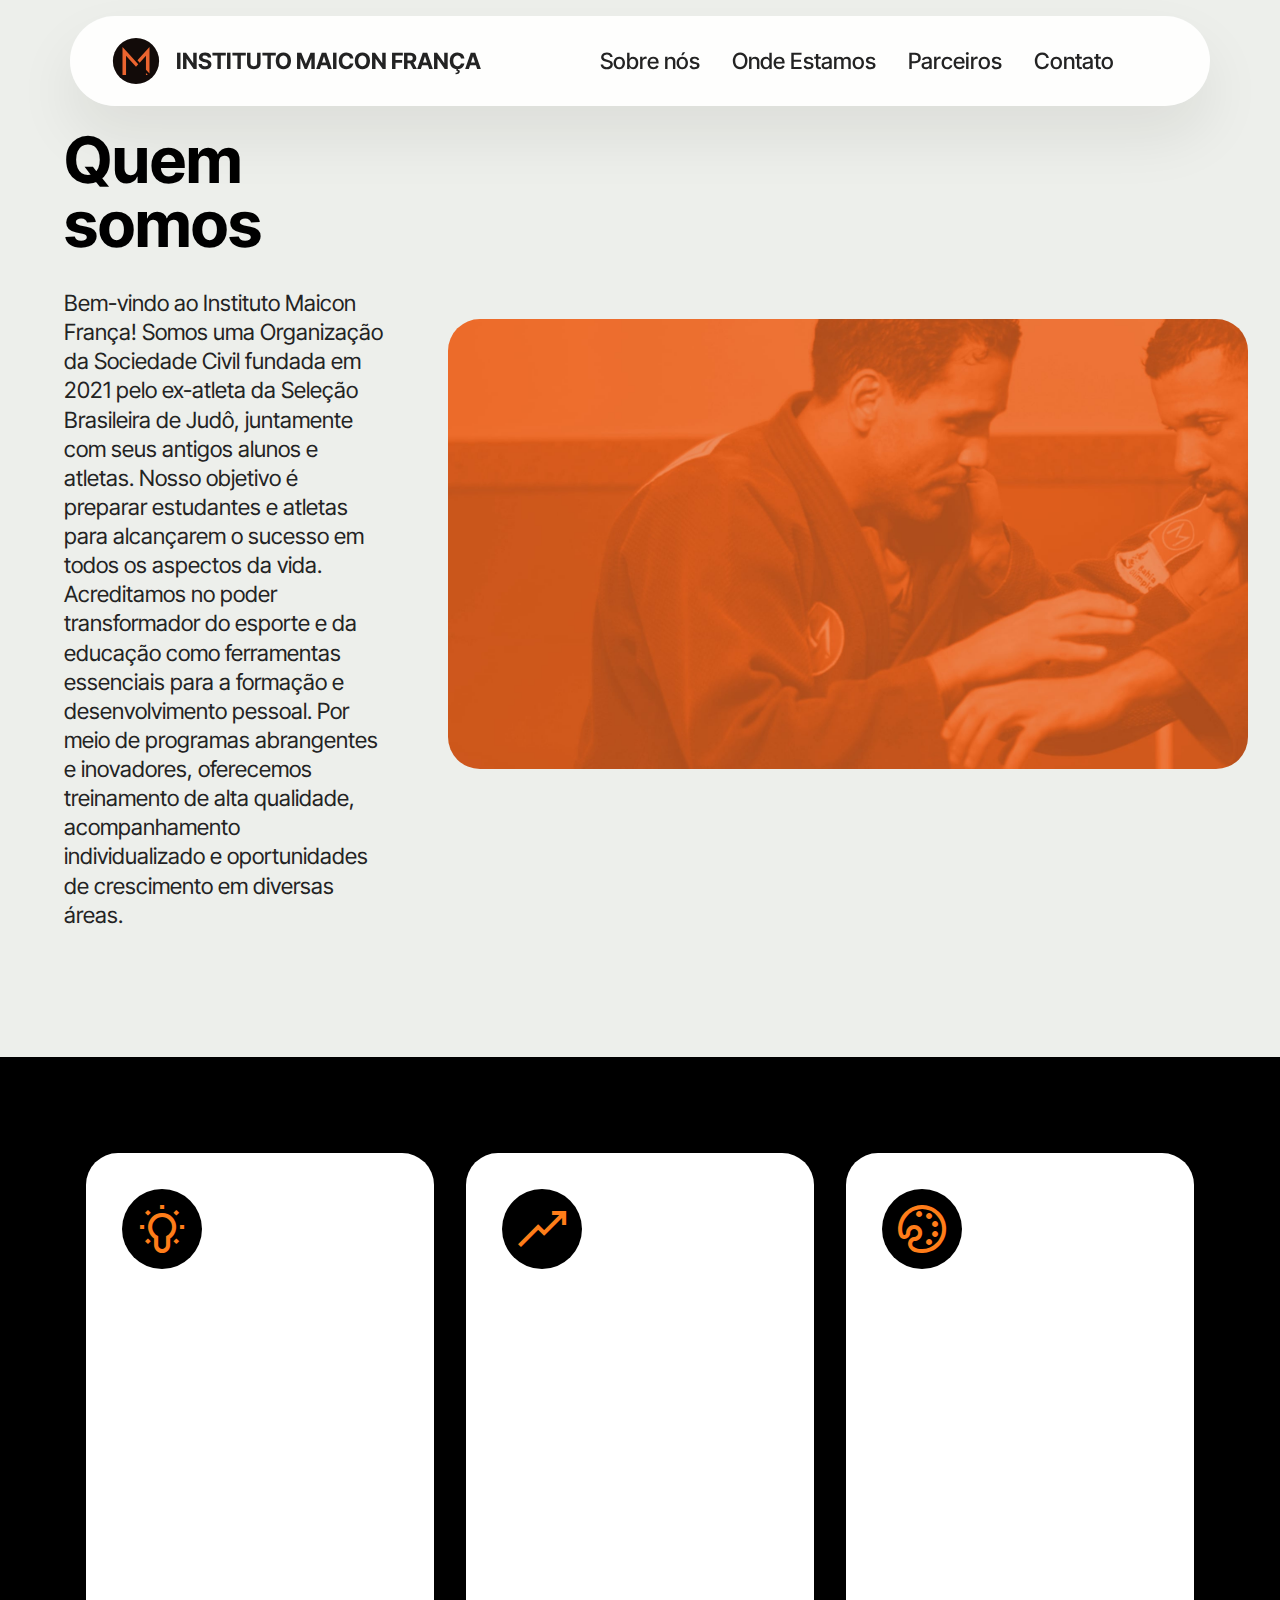
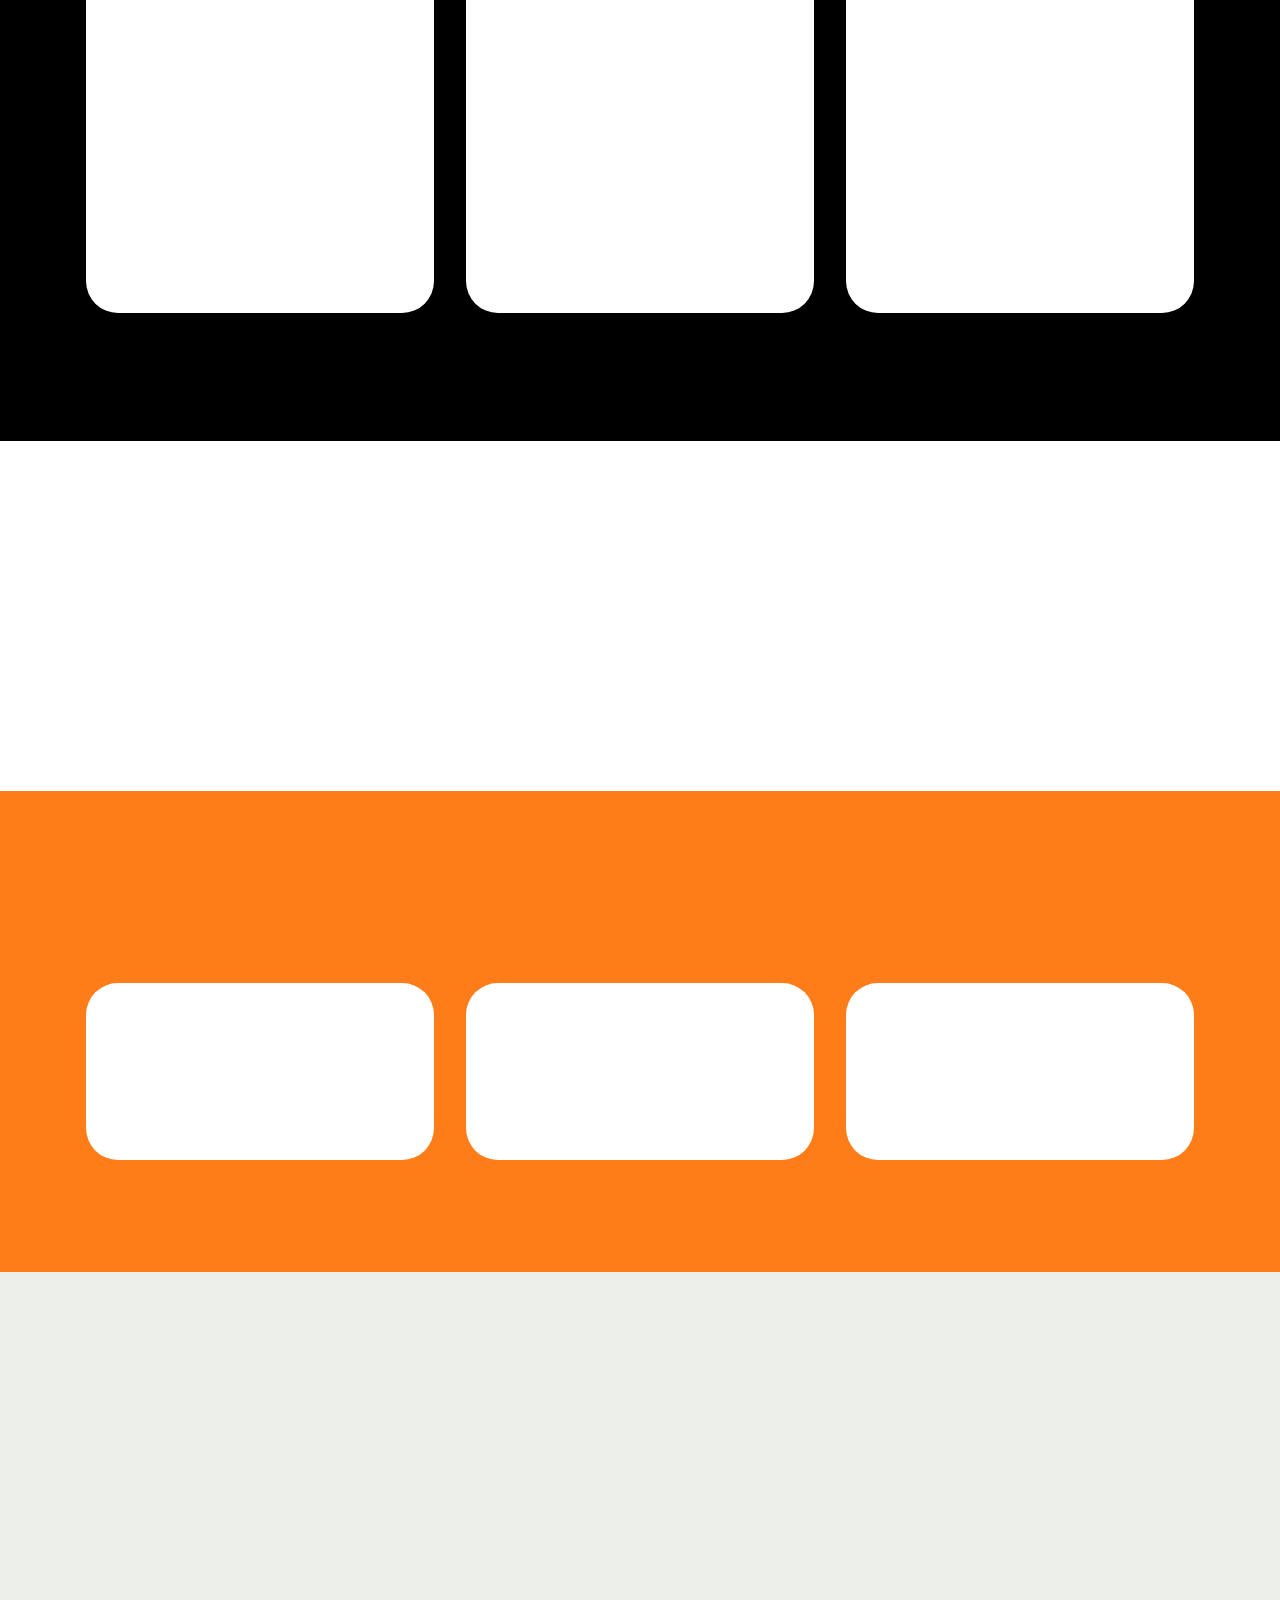
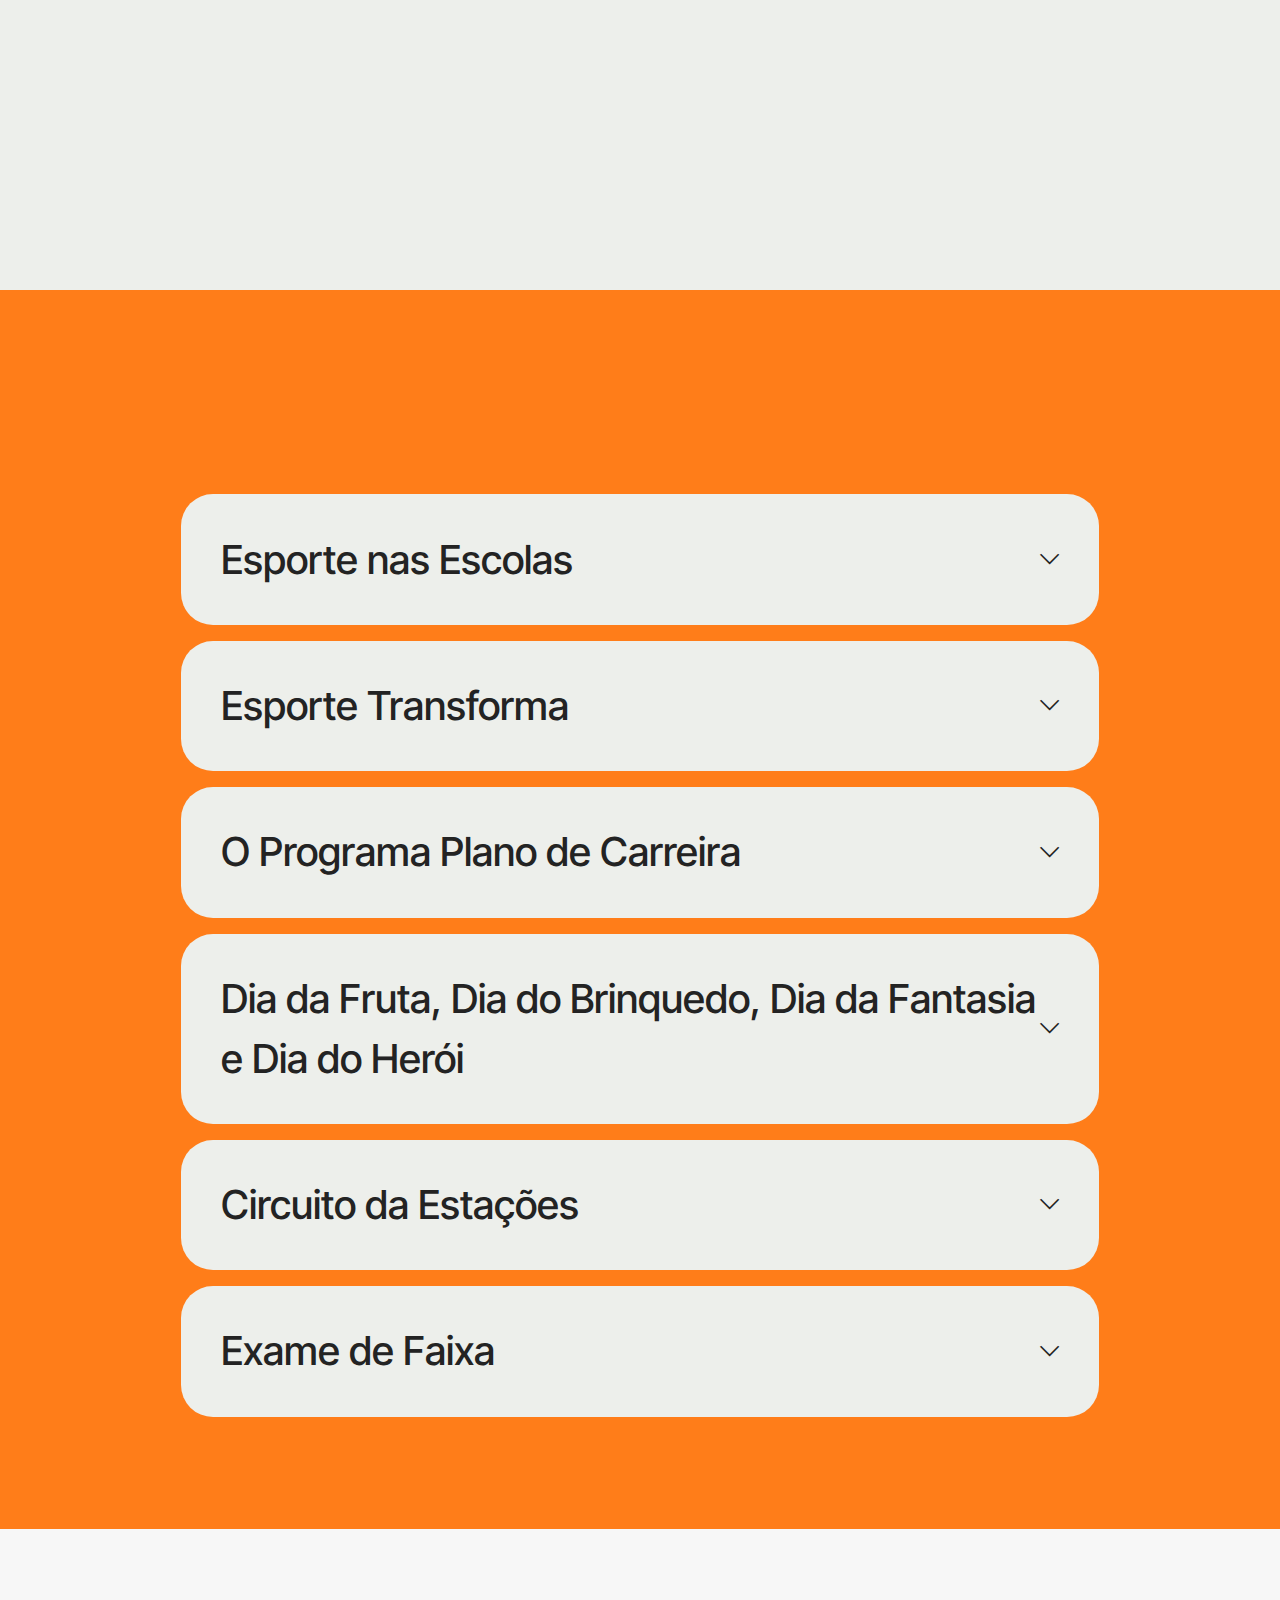
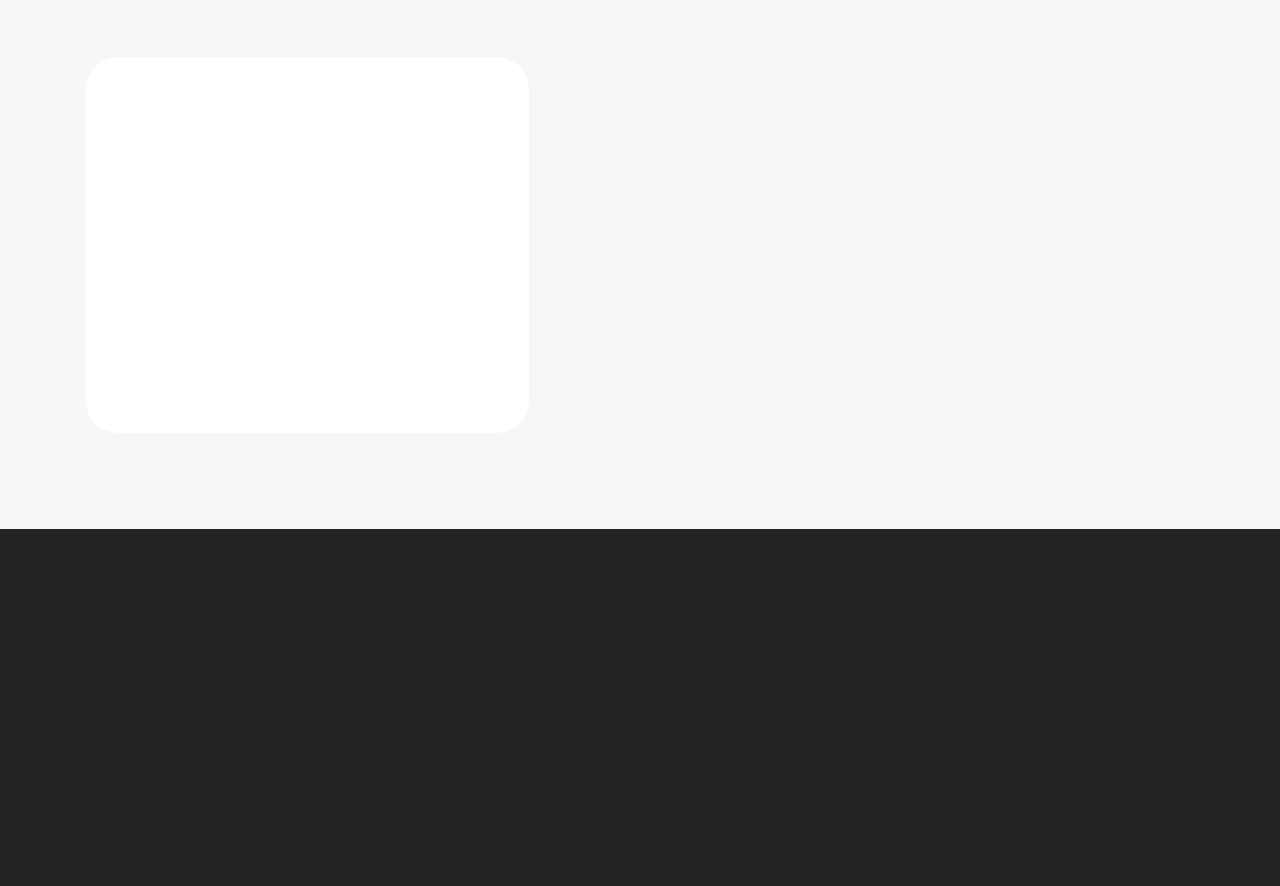
==== commit 9e8e97e5: "Update index.html" ====
--- a/index.html
+++ b/index.html
@@ -432,9 +432,8 @@
             </div>
         </div>
     </div>
-</section><section class="display-7" style="padding: 0;align-items: center;justify-content: center;flex-wrap: wrap;    align-content: center;display: flex;position: relative;height: 4rem;"><a href="https://mobiri.se/2564690" style="flex: 1 1;height: 4rem;position: absolute;width: 100%;z-index: 1;"><img alt="" style="height: 4rem;" src="[data-uri]"></a><p style="margin: 0;text-align: center;" class="display-7">&#8204;</p><a style="z-index:1" href="https://mobirise.com/html-builder.html">HTML Website Builder</a></section><script src="assets/bootstrap/js/bootstrap.bundle.min.js"></script>  <script src="assets/smoothscroll/smooth-scroll.js"></script>  <script src="assets/ytplayer/index.js"></script>  <script src="assets/dropdown/js/navbar-dropdown.js"></script>  <script src="assets/mbr-switch-arrow/mbr-switch-arrow.js"></script>  <script src="assets/theme/js/script.js"></script>  
-  
+<script src="assets/bootstrap/js/bootstrap.bundle.min.js"></script>  <script src="assets/smoothscroll/smooth-scroll.js"></script>  <script src="assets/ytplayer/index.js"></script>  <script src="assets/dropdown/js/navbar-dropdown.js"></script>  <script src="assets/mbr-switch-arrow/mbr-switch-arrow.js"></script>  <script src="assets/theme/js/script.js"></script>  
   
   <input name="animation" type="hidden">
   </body>
-</html>+</html>
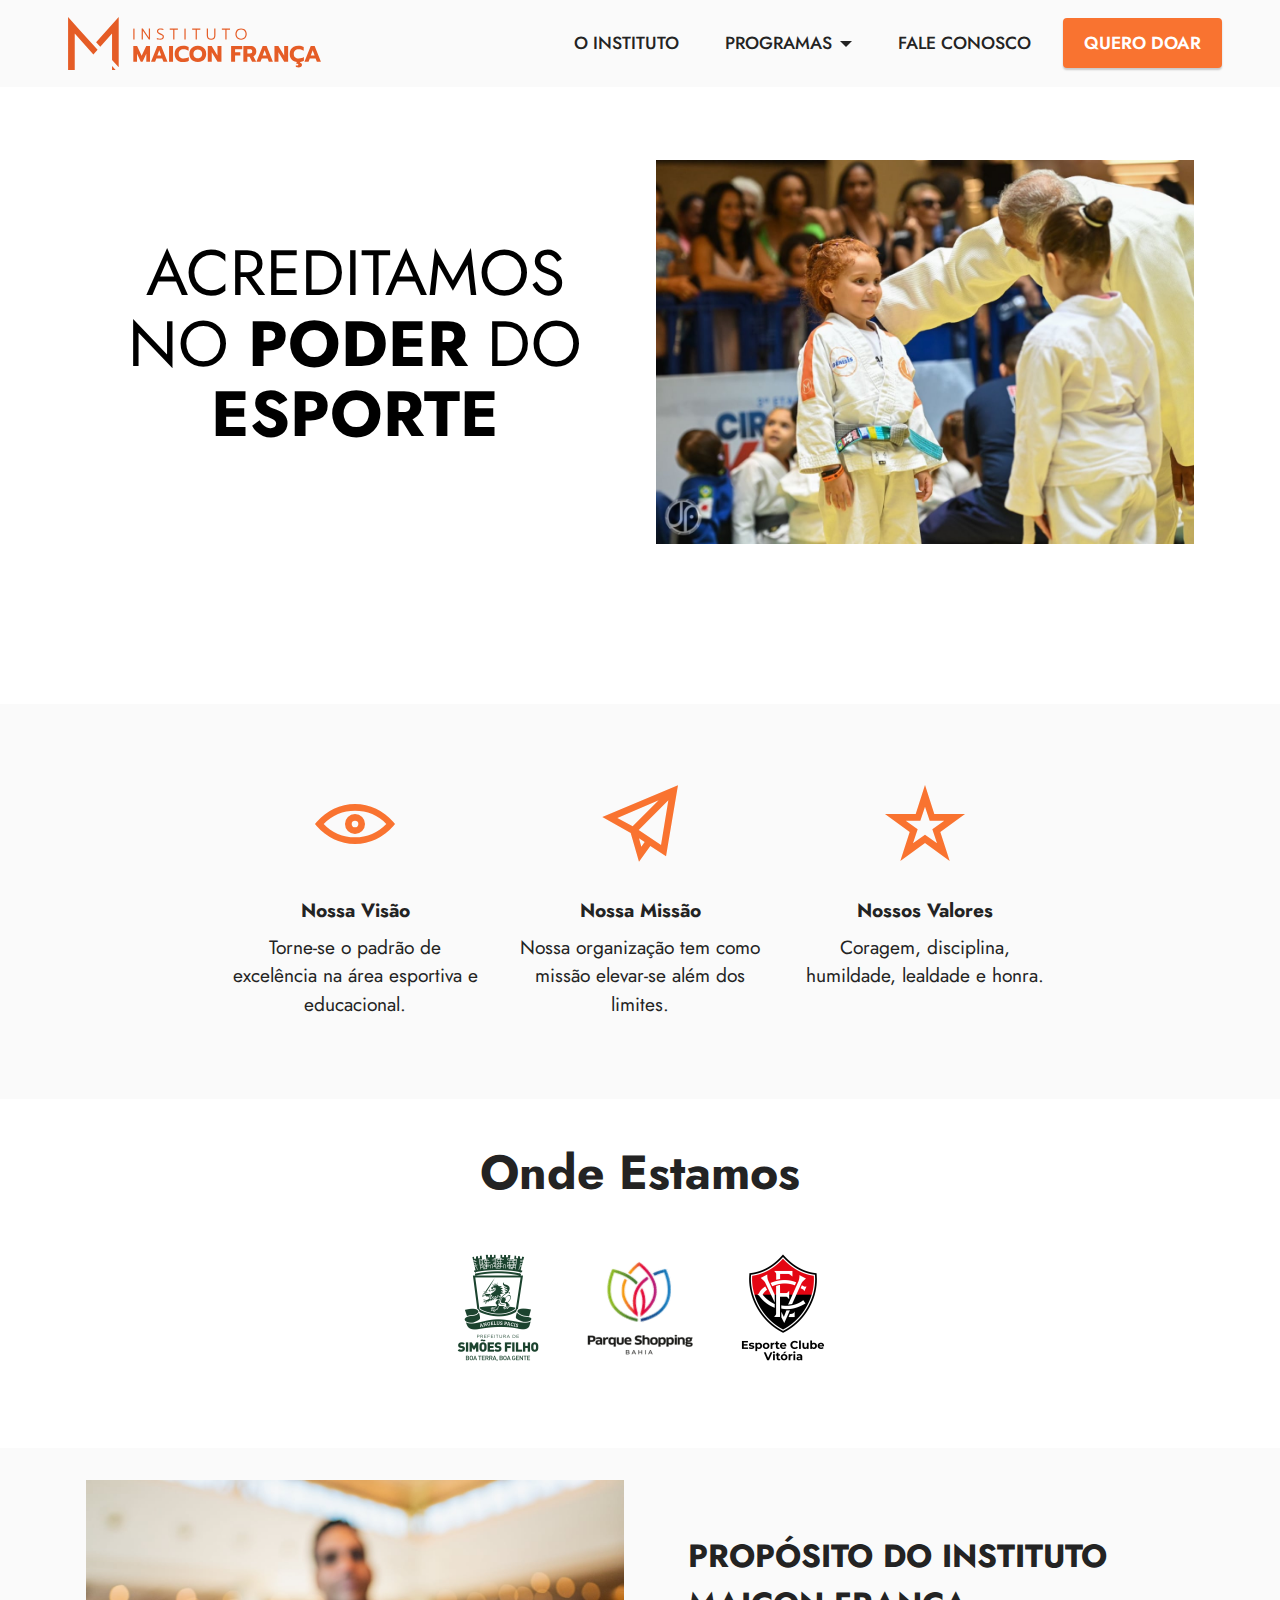
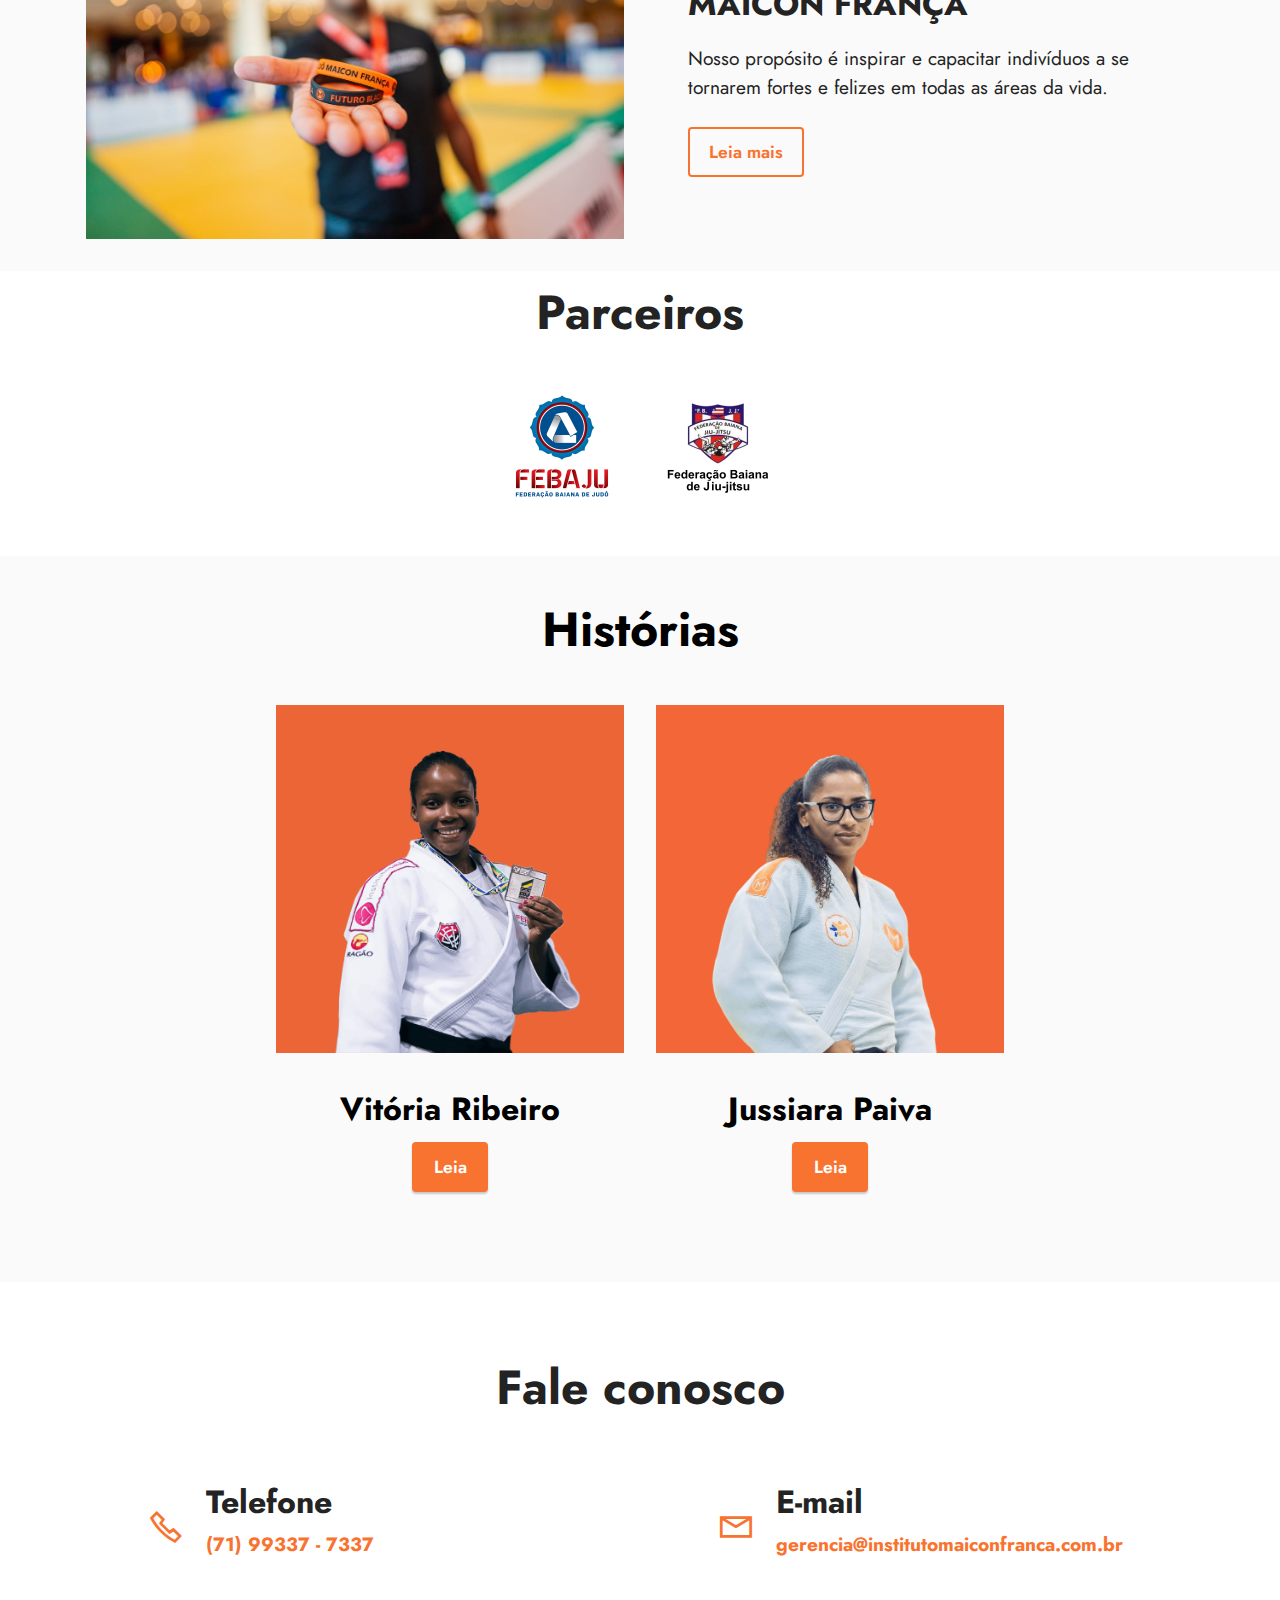
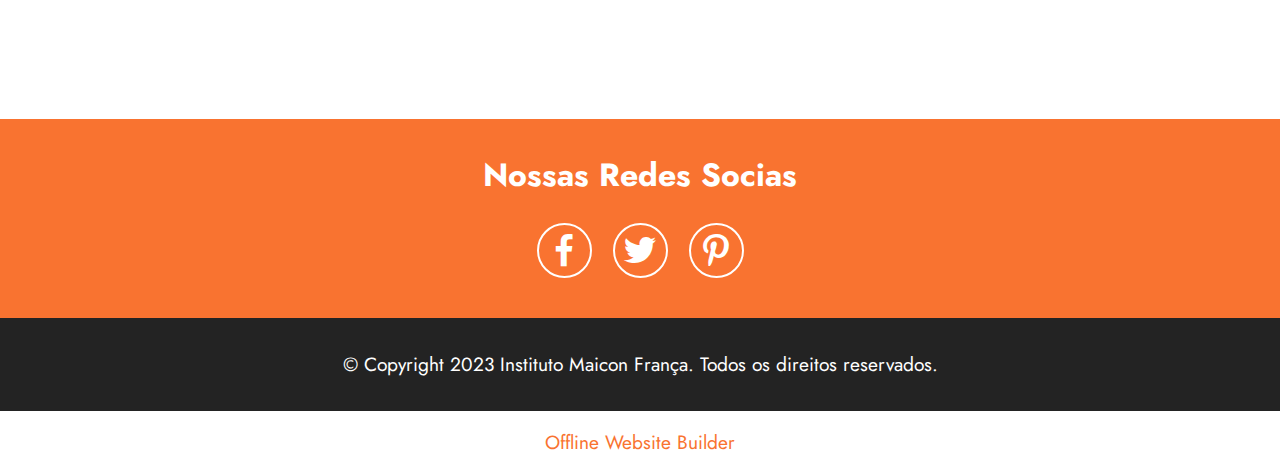
==== commit 951adec4: "Add files via upload" ====
--- a/index.html
+++ b/index.html
@@ -5,22 +5,25 @@
   <meta charset="UTF-8">
   <meta http-equiv="X-UA-Compatible" content="IE=edge">
   <meta name="generator" content="Mobirise v5.9.6, mobirise.com">
+  <meta name="twitter:card" content="summary_large_image"/>
+  <meta name="twitter:image:src" content="assets/images/index-meta.png">
+  <meta property="og:image" content="assets/images/index-meta.png">
+  <meta name="twitter:title" content="Instituto Maicon França">
   <meta name="viewport" content="width=device-width, initial-scale=1, minimum-scale=1">
-  <link rel="shortcut icon" href="assets/images/logo-imf.svg" type="image/x-icon">
-  <meta name="description" content="">
-  
-  
-  <title>Início</title>
+  <link rel="shortcut icon" href="assets/images/logo-instituto-maicon-frana-3-128x128.png" type="image/x-icon">
+  <meta name="description" content="Nosso objetivo é preparar estudantes e atletas para alcançarem o sucesso em todos os aspectos da vida.">
+  
+  
+  <title>Instituto Maicon França</title>
   <link rel="stylesheet" href="assets/web/assets/mobirise-icons2/mobirise2.css">
   <link rel="stylesheet" href="assets/bootstrap/css/bootstrap.min.css">
   <link rel="stylesheet" href="assets/bootstrap/css/bootstrap-grid.min.css">
   <link rel="stylesheet" href="assets/bootstrap/css/bootstrap-reboot.min.css">
-  <link rel="stylesheet" href="assets/animatecss/animate.css">
   <link rel="stylesheet" href="assets/dropdown/css/style.css">
   <link rel="stylesheet" href="assets/socicon/css/styles.css">
   <link rel="stylesheet" href="assets/theme/css/style.css">
-  <link rel="preload" href="https://fonts.googleapis.com/css?family=Inter+Tight:100,200,300,400,500,600,700,800,900,100i,200i,300i,400i,500i,600i,700i,800i,900i&display=swap" as="style" onload="this.onload=null;this.rel='stylesheet'">
-  <noscript><link rel="stylesheet" href="https://fonts.googleapis.com/css?family=Inter+Tight:100,200,300,400,500,600,700,800,900,100i,200i,300i,400i,500i,600i,700i,800i,900i&display=swap"></noscript>
+  <link rel="preload" href="https://fonts.googleapis.com/css?family=Jost:100,200,300,400,500,600,700,800,900,100i,200i,300i,400i,500i,600i,700i,800i,900i&display=swap" as="style" onload="this.onload=null;this.rel='stylesheet'">
+  <noscript><link rel="stylesheet" href="https://fonts.googleapis.com/css?family=Jost:100,200,300,400,500,600,700,800,900,100i,200i,300i,400i,500i,600i,700i,800i,900i&display=swap"></noscript>
   <link rel="preload" as="style" href="assets/mobirise/css/mbr-additional.css"><link rel="stylesheet" href="assets/mobirise/css/mbr-additional.css" type="text/css">
 
   
@@ -29,411 +32,325 @@
 </head>
 <body>
   
-  <section data-bs-version="5.1" class="menu menu2 cid-tJS6tZXiPa" once="menu" id="menu02-0">
-	
-
-	<nav class="navbar navbar-dropdown navbar-fixed-top navbar-expand-lg">
-		<div class="container">
-			<div class="navbar-brand">
-				<span class="navbar-logo">
-					
-						<a href="index.html"><img src="assets/images/logo-imf.svg" alt="Instituto Maicon França" style="height: 3rem;"></a>
-					
-				</span>
-				<span class="navbar-caption-wrap"><a class="navbar-caption text-black text-primary display-4" href="index.html#header05-1">INSTITUTO MAICON FRANÇA</a></span>
-			</div>
-			<button class="navbar-toggler" type="button" data-toggle="collapse" data-bs-toggle="collapse" data-target="#navbarSupportedContent" data-bs-target="#navbarSupportedContent" aria-controls="navbarNavAltMarkup" aria-expanded="false" aria-label="Toggle navigation">
-				<div class="hamburger">
-					<span></span>
-					<span></span>
-					<span></span>
-					<span></span>
-				</div>
-			</button>
-			<div class="collapse navbar-collapse" id="navbarSupportedContent">
-				<ul class="navbar-nav nav-dropdown nav-right" data-app-modern-menu="true"><li class="nav-item">
-						<a class="nav-link link text-black text-primary display-4" href="index.html#header01-1i">Sobre nós</a>
-					</li>
-					<li class="nav-item">
-						<a class="nav-link link text-black text-primary display-4" href="index.html#clients03-1m" aria-expanded="false">Onde Estamos</a>
-					</li><li class="nav-item"><a class="nav-link link text-black text-primary display-4" href="index.html#clients04-1o">Parceiros</a></li>
-					<li class="nav-item">
-						<a class="nav-link link text-black text-primary display-4" href="index.html#contacts02-9">Contato</a>
-					</li></ul>
-				
-				
-			</div>
-		</div>
-	</nav>
-</section>
-
-<section data-bs-version="5.1" class="header1 cid-tQZlAObL1B" id="header01-1i">
-	
-
-	
-	
-
-	<div class="container-fluid">
-		<div class="row justify-content-center">
-			<div class="col-12 col-md-12 col-lg-8 image-wrapper">
-				<img class="w-100" src="assets/images/foto-1920x1080.jpg" alt="Mobirise Website Builder">
-			</div>
-			<div class="col-12 col-lg col-md-12">
-				<div class="text-wrapper align-left">
-					<h1 class="mbr-section-title mbr-fonts-style mb-4 display-2"><strong>Quem somos</strong></h1>
-					<p class="mbr-text mbr-fonts-style mb-4 display-7">
-						Bem-vindo ao Instituto Maicon França! Somos uma Organização da Sociedade Civil fundada em 2021 pelo ex-atleta da Seleção Brasileira de Judô, juntamente com seus antigos alunos e atletas. Nosso objetivo é preparar estudantes e atletas para alcançarem o sucesso em todos os aspectos da vida. Acreditamos no poder transformador do esporte e da educação como ferramentas essenciais para a formação e desenvolvimento pessoal. Por meio de programas abrangentes e inovadores, oferecemos treinamento de alta qualidade, acompanhamento individualizado e oportunidades de crescimento em diversas áreas.
-					</p>
-					
-				</div>
-			</div>
-		</div>
-	</div>
-</section>
-
-<section data-bs-version="5.1" class="features5 cid-tQZmUoriJT" id="features05-1j">
-  
-
-  
-  
-  <div class="container">
-    
-    <div class="row">
-      <div class="item features-without-image col-12 col-md-6 col-lg-4 item-mb">
-        <div class="item-wrapper">
-          <div class="card-box align-left">
-            <div class="iconfont-wrapper">
-              <span class="mbr-iconfont mobi-mbri-idea mobi-mbri"></span>
-            </div>
-            <h5 class="card-title mbr-fonts-style display-5"><strong>Nossa Visão</strong></h5>
-            <p class="card-text mbr-fonts-style display-7">
-              Torne-se o padrão de excelência na área esportiva e educacional, capacitando indivíduos por meio do esporte para alcançarem seu pleno potencial de crescimento e desenvolvimento pessoal.
-            </p>
-
-            
-          </div>
-        </div>
-      </div>
-      <div class="item features-without-image col-12 col-md-6 col-lg-4 item-mb">
-        <div class="item-wrapper">
-          <div class="card-box align-left">
-            <div class="iconfont-wrapper">
-              <span class="mbr-iconfont mobi-mbri-growing-chart mobi-mbri"></span>
-            </div>
-            <h5 class="card-title mbr-fonts-style display-5"><strong>Nossa Missão</strong></h5>
-            <p class="card-text mbr-fonts-style display-7">
-              Nossa organização tem como missão elevar-se além dos limites, utilizando movimento, disciplina e arte como ferramentas para evolução pessoal, reconhecendo o poder do esporte e da educação na construção de uma sociedade justa, baseada em respeito, união e igualdade. Inspirar praticantes a descobrir novas habilidades e promover o espírito esportivo como oportunidade de crescimento.
-            </p>
-
-            
-          </div>
-        </div>
-      </div>
-      <div class="item features-without-image col-12 col-md-6 col-lg-4 item-mb">
-        <div class="item-wrapper">
-          <div class="card-box align-left">
-            <div class="iconfont-wrapper">
-              <span class="mbr-iconfont mobi-mbri-change-style mobi-mbri"></span>
-            </div>
-            <h5 class="card-title mbr-fonts-style display-5"><strong>Nosso Valores</strong></h5>
-            <p class="card-text mbr-fonts-style display-7">
-              Fortalecer nossos valores fundamentais de coragem, disciplina, humildade, lealdade e honra para alcançar o sucesso coletivo e individual de forma ética e responsável.
-            </p>
-
-            
-          </div>
-        </div>
-      </div>
-    </div>
-  </div>
-</section>
-
-<section data-bs-version="5.1" class="article11 cid-tQZnB3RdxM" id="article11-1l">
-    
-
-    
-    
-    <div class="container">
-        <div class="row justify-content-center">
-            <div class="title col-md-12 col-lg-10">
-                <h3 class="mbr-section-title mbr-fonts-style align-center mt-0 mb-0 display-5"><strong>Propósito do Instituto Maicon França</strong></h3>
-                <h4 class="mbr-section-subtitle align-center mbr-fonts-style mt-4 display-7">Nosso propósito é inspirar e capacitar indivíduos a se tornarem fortes e felizes em todas as áreas da vida.</h4>
+  <section data-bs-version="5.1" class="menu menu2 cid-sFCw1qGFAI" once="menu" id="menu2-23">
+    
+    <nav class="navbar navbar-dropdown navbar-fixed-top navbar-expand-lg">
+        <div class="container-fluid">
+            <div class="navbar-brand">
+                <span class="navbar-logo">
+                    <a href="index.html">
+                        <img src="assets/images/instituto-maicon-frana.svg" alt="Home" style="height: 4.1rem;">
+                    </a>
+                </span>
                 
             </div>
-        </div>
-    </div>
-</section>
-
-<section data-bs-version="5.1" class="clients3 cid-tQZnTLvMbf" id="clients03-1m">
-  
-
-  
-  
-  <div class="container">
-    <div class="row justify-content-center">
-      <div class="col-12 content-head">
-        <div class="mb-5">
-          <h5 class="mbr-section-title mbr-fonts-style mb-0 display-2"><strong>Aonde Estamos</strong></h5>
-          <div class="col-12">
-            
-          </div>
-        </div>
-      </div>
-    </div>
-    <div class="row">
-      <div class="item features-without-image col-12 col-lg-4">
-        <div class="item-wrapper">
-          <div class="img-wrapper">
-            <img src="assets/images/simes-filho.svg" alt="">
-          </div>
-          <div class="card-box align-center">
-            
-            
-            
-            
-          </div>
-        </div>
-      </div>
-      <div class="item features-without-image col-12 col-lg-4">
-        <div class="item-wrapper">
-          <div class="img-wrapper">
-            <img src="assets/images/parque.svg" alt="Mobirise Website Builder">
-          </div>
-          <div class="card-box align-center">
-            
-            
-            
-            
-          </div>
-        </div>
-      </div>
-      <div class="item features-without-image col-12 col-lg-4">
-        <div class="item-wrapper">
-          <div class="img-wrapper">
-            <img src="assets/images/esporte-clube-vitria.svg" alt="Mobirise Website Builder">
-          </div>
-          <div class="card-box align-center">
-            
-            
-            
-            
-          </div>
-        </div>
-      </div>
-    </div>
-  </div>
-</section>
-
-<section data-bs-version="5.1" class="features03 cid-tQZsRFCWS9" id="clients04-1o">
-    
-    
-    <div class="container">
-        <div class="row justify-content-center mb-5">
-            <div class="col-12 content-head">
-                <div class="mbr-section-head">
-                    <h4 class="mbr-section-title mbr-fonts-style align-center mb-0 display-5">
-                        <strong>Parceiros</strong>
-                    </h4>
+            <button class="navbar-toggler" type="button" data-toggle="collapse" data-bs-toggle="collapse" data-target="#navbarSupportedContent" data-bs-target="#navbarSupportedContent" aria-controls="navbarNavAltMarkup" aria-expanded="false" aria-label="Toggle navigation">
+                <div class="hamburger">
+                    <span></span>
+                    <span></span>
+                    <span></span>
+                    <span></span>
+                </div>
+            </button>
+            <div class="collapse navbar-collapse" id="navbarSupportedContent">
+                <ul class="navbar-nav nav-dropdown" data-app-modern-menu="true"><li class="nav-item"><a class="nav-link link text-black text-primary display-4" href="#top">O INSTITUTO</a></li><li class="nav-item dropdown"><a class="nav-link link text-black text-primary dropdown-toggle display-4" href="index.html#features1-1i" data-toggle="dropdown-submenu" data-bs-toggle="dropdown" data-bs-auto-close="outside" aria-expanded="false">PROGRAMAS</a><div class="dropdown-menu" aria-labelledby="dropdown-540"><a class="text-black text-primary dropdown-item display-4" href="page1.html">Esporte nas Escolas</a><a class="text-black text-primary dropdown-item display-4" href="page2.html">Esporte Transforma</a><a class="text-black text-primary dropdown-item display-4" href="page3.html">Bolsas de Estudos </a><a class="text-black text-primary dropdown-item display-4" href="page4.html">Plano de Carreira  </a></div></li>
                     
-                </div>
-            </div>
-        </div>
-        <div class="row">
-            <div class="item features-image col-12 col-md-6 col-sm-6 col-lg-6 active">
-                <div class="item-wrapper">
-                    <div class="item-img mb-3">
-                        <img src="assets/images/febaju.svg" alt="Mobirise Website Builder" title="" data-slide-to="1" data-bs-slide-to="1">
-                    </div>
-                    
-                </div>
-            </div>
-            <div class="item features-image col-12 col-md-6 col-sm-6 col-lg-6">
-                <div class="item-wrapper">
-                    <div class="item-img mb-3">
-                        <img src="assets/images/jiujitsu.svg" alt="Mobirise Website Builder" title="" data-slide-to="2" data-bs-slide-to="2">
-                    </div>
-                    
-                </div>
-            </div>
-            
-            
-            
-            
-        </div>
-    </div>
-</section>
-
-<section data-bs-version="5.1" class="list1 cid-tQZvvnTpgw" id="list01-1p">
-	
-	
-	<div class="container">
-		<div class="row justify-content-center">
-			<div class="col-12 col-md-12 col-lg-10 m-auto">
-				<div class="content">
-					<div class="mbr-section-head align-left mb-5">
-						
-						<h3 class="mbr-section-title mb-2 mbr-fonts-style display-5">
-							<strong>Programas</strong></h3>
-					</div>
-					<div id="bootstrap-accordion_6" class="panel-group accordionStyles accordion" role="tablist" aria-multiselectable="true">
-						<div class="card mb-3">
-							<div class="card-header" role="tab" id="headingOne">
-								<a role="button" class="panel-title collapsed" data-toggle="collapse" data-bs-toggle="collapse" data-core="" href="#collapse1_6" aria-expanded="false" aria-controls="collapse1">
-									<h6 class="panel-title-edit mbr-semibold mbr-fonts-style mb-0 display-5">Esporte nas Escolas</h6>
-									<span class="sign mbr-iconfont mobi-mbri-arrow-down"></span>
-								</a>
-							</div>
-							<div id="collapse1_6" class="panel-collapse noScroll collapse" role="tabpanel" aria-labelledby="headingOne" data-parent="#accordion" data-bs-parent="#bootstrap-accordion_6">
-								<div class="panel-body">
-									<p class="mbr-fonts-style panel-text display-7">
-										O Instituto Maicon França é uma organização dedicada à educação através do esporte, destacando-se pelo programa "Judô nas Escolas". Este programa utiliza o Judô como uma ferramenta de formação humana, ensinando valores como respeito, disciplina e superação. A educação através do esporte proporciona não apenas desenvolvimento físico, mas também intelectual e moral, preparando os alunos para lidar com desafios da vida. Além disso, o instituto promove o desenvolvimento social e pessoal dos alunos, incentivando sua integração na comunidade e a participação ativa na sociedade. 
-									</p>
-								</div>
-							</div>
-						</div>
-						<div class="card mb-3">
-							<div class="card-header" role="tab" id="headingOne">
-								<a role="button" class="panel-title collapsed" data-toggle="collapse" data-bs-toggle="collapse" data-core="" href="#collapse2_6" aria-expanded="false" aria-controls="collapse2">
-									<h6 class="panel-title-edit mbr-semibold mbr-fonts-style mb-0 display-5">Esporte Transforma</h6>
-									<span class="sign mbr-iconfont mobi-mbri-arrow-down"></span>
-								</a>
-							</div>
-							<div id="collapse2_6" class="panel-collapse noScroll collapse" role="tabpanel" aria-labelledby="headingOne" data-parent="#accordion" data-bs-parent="#bootstrap-accordion_6">
-								<div class="panel-body">
-									<p class="mbr-fonts-style panel-text display-7">O Programa Bolsas de Estudos em parceria com o Instituições de Ensino, visa ampliar o acesso à educação de qualidade em escolas e universidades privadas. Nossa meta é oferecer educação de qualidade em todos os níveis, para o maior número de alunos possível. Também buscamos melhorar o desempenho escolar e conscientizar sobre o poder transformador da educação na sociedade e na vida das pessoas. Para se candidatar às bolsas, é necessário estar ativamente envolvido no Instituto Maicon França por pelo menos 2 anos, ter boletins com notas iguais ou superiores a 8 (sete) e passar por uma avaliação pedagógica com aproveitamento mínimo de 80% e frequência mínima de 80% nas aulas de Judô e Educação.<br></p>
-								</div>
-							</div>
-						</div>
-						<div class="card mb-3">
-							<div class="card-header" role="tab" id="headingOne">
-								<a role="button" class="panel-title collapsed" data-toggle="collapse" data-bs-toggle="collapse" data-core="" href="#collapse3_6" aria-expanded="false" aria-controls="collapse3">
-									<h6 class="panel-title-edit mbr-semibold mbr-fonts-style mb-0 display-5">O Programa Plano de Carreira&nbsp;</h6>
-									<span class="sign mbr-iconfont mobi-mbri-arrow-down"></span>
-								</a>
-							</div>
-							<div id="collapse3_6" class="panel-collapse noScroll collapse" role="tabpanel" aria-labelledby="headingOne" data-parent="#accordion" data-bs-parent="#bootstrap-accordion_6">
-								<div class="panel-body">
-									<p class="mbr-fonts-style panel-text display-7">tem como objetivo facilitar o acesso a oportunidades no mercado de trabalho, gerando um impacto socioeconômico positivo para jovens a partir de 17 anos e seus familiares vinculados ao Instituto Maicon França. Nosso programa visa proporcionar perspectivas e oportunidades na vida profissional, desde o autoconhecimento até o ingresso no mercado de trabalho. Queremos ajudar nossos alunos a desenvolver suas carreiras e visões de futuro por meio da elaboração de seus Planos de Vida.
-<br>Além disso, o programa também engloba a transição de carreira para atletas, ampliando as possibilidades no mercado de trabalho para além do esporte.&nbsp;<br></p>
-								</div>
-							</div>
-						</div>
-						<div class="card mb-3">
-							<div class="card-header" role="tab" id="headingOne">
-								<a role="button" class="panel-title collapsed" data-toggle="collapse" data-bs-toggle="collapse" data-core="" href="#collapse4_6" aria-expanded="false" aria-controls="collapse4">
-									<h6 class="panel-title-edit mbr-semibold mbr-fonts-style mb-0 display-5">Dia da Fruta, Dia do Brinquedo, Dia da Fantasia e Dia do Herói</h6>
-									<span class="sign mbr-iconfont mobi-mbri-arrow-down"></span>
-								</a>
-							</div>
-							<div id="collapse4_6" class="panel-collapse noScroll collapse" role="tabpanel" aria-labelledby="headingOne" data-parent="#accordion" data-bs-parent="#bootstrap-accordion_6">
-								<div class="panel-body">
-									<p class="mbr-fonts-style panel-text display-7">No Instituto Maicon França, a diversão é levada a sério! Promovemos eventos mensais de integração, entretenimento e lazer, como o Dia da Fruta, Dia do Brinquedo, Dia da Fantasia e Dia do Herói. Esses momentos são fundamentais para promover a descontração e a comunicação entre os alunos, tornando o ambiente escolar ainda mais agradável.<br></p>
-								</div>
-							</div>
-						</div>
-						<div class="card mb-3">
-							<div class="card-header" role="tab" id="headingOne">
-								<a role="button" class="panel-title collapsed" data-toggle="collapse" data-bs-toggle="collapse" data-core="" href="#collapse5_6" aria-expanded="false" aria-controls="collapse5">
-									<h6 class="panel-title-edit mbr-semibold mbr-fonts-style mb-0 display-5">Circuito da Estações</h6>
-									<span class="sign mbr-iconfont mobi-mbri-arrow-down"></span>
-								</a>
-							</div>
-							<div id="collapse5_6" class="panel-collapse noScroll collapse" role="tabpanel" aria-labelledby="headingOne" data-parent="#accordion" data-bs-parent="#bootstrap-accordion_6">
-								<div class="panel-body">
-									<p class="mbr-fonts-style panel-text display-7">
-										O Instituto Maicon França é responsável por organizar eventos esportivos em parceria com a Federação Baiana de Judô, como o Circuito das Estações, que engloba o Circuito Verão, Outono, Inverno e Primavera. Nosso objetivo é promover a motivação, participação e interação dos alunos em eventos oficiais de Judô, proporcionando momentos especiais e estimulantes para os participantes e suas famílias.
-									</p>
-								</div>
-							</div>
-						</div>
-						<div class="card mb-3">
-							<div class="card-header" role="tab" id="headingOne">
-								<a role="button" class="panel-title collapsed" data-toggle="collapse" data-bs-toggle="collapse" data-core="" href="#collapse6_6" aria-expanded="false" aria-controls="collapse6">
-									<h6 class="panel-title-edit mbr-semibold mbr-fonts-style mb-0 display-5">Exame de Faixa</h6>
-									<span class="sign mbr-iconfont mobi-mbri-arrow-down"></span>
-								</a>
-							</div>
-							<div id="collapse6_6" class="panel-collapse noScroll collapse" role="tabpanel" aria-labelledby="headingOne" data-parent="#accordion" data-bs-parent="#bootstrap-accordion_6">
-								<div class="panel-body">
-									<p class="mbr-fonts-style panel-text display-7">
-										No Instituto Maicon França, o Exame de Faixa é um momento muito aguardado pelos judocas, pois é nele que conquistam a graduação no Judô, através da mudança de faixa e da obtenção do certificado. Além de ser um evento emocionante e integrador, o Exame de Faixa serve como um impulso para o crescimento e desenvolvimento dos alunos, além de ser uma fonte de motivação para sua progressão esportiva. Estamos comprometidos em proporcionar uma experiência marcante e significativa durante o Exame de Faixa, promovendo o reconhecimento do esforço e dedicação dos judocas.
-									</p>
-								</div>
-							</div>
-						</div>
-					</div>
-				</div>
-			</div>
-		</div>
-	</div>
-</section>
-
-<section data-bs-version="5.1" class="contacts2 map1 cid-tLdYHD757A" id="contacts02-9">
-
-    
-
-    
-    <div class="container">
-        
-        <div class="row justify-content-center mt-4">
-            <div class="card col-12 col-md-5">
-                <div class="card-wrapper">
-                    <div class="text-wrapper">
-                        
-                    <ul class="list mbr-fonts-style display-7">
-                        <li class="mbr-text item-wrap"><span style="font-size: 1.4rem;">WhatsApp: </span></li><li class="mbr-text item-wrap"><span style="font-size: 1.4rem;">(</span>71)99337-7337<br></li>
-                        <li class="mbr-text item-wrap">E-mail:</li><li class="mbr-text item-wrap">gerencia@institutomaicomfranca.com.br</li><li class="mbr-text item-wrap"><br></li>
-                        <li class="mbr-text item-wrap">Endereço: </li><li class="mbr-text item-wrap">Sede Lauro de Freitas</li>
-                    </ul>
-                    </div>
-                </div>
-            </div>
-            <div class="map-wrapper col-12 col-md-7">
-                <div class="google-map"><iframe frameborder="0" style="border:0" src="https://www.google.com/maps/embed?pb=!1m18!1m12!1m3!1d62235.86555093066!2d-38.36826613291947!3d-12.859959405771013!2m3!1f0!2f0!3f0!3m2!1i1024!2i768!4f13.1!3m3!1m2!1s0x7163e1a53f73969%3A0xdd9b017baf4d24c2!2sLauro%20de%20Freitas%20-%20Port%C3%A3o%2C%20Lauro%20de%20Freitas%20-%20State%20of%20Bahia%2C%20Brazil!5e0!3m2!1sen!2sus!4v1697554039747!5m2!1sen!2sus" allowfullscreen=""></iframe></div>
-            </div>
-        </div>
-    </div>
-</section>
-
-<section data-bs-version="5.1" class="footer1 programm5 cid-tJS9NNcTLZ" once="footers" id="footer03-8">
-
-        
-
-    
-
-    <div class="container">
-        <div class="row">
-
-            
-
-            <div class="col-12">
-                <div class="social-row">
-                    <div class="soc-item">
-                        <a href="https://mobiri.se/" target="_blank">
-                            <span class="mbr-iconfont socicon socicon-facebook display-7"></span>
-                        </a>
-                    </div>
-                    <div class="soc-item">
-                        <a href="https://mobiri.se/" target="_blank">
-                            <span class="mbr-iconfont socicon-twitter socicon"></span>
-                        </a>
-                    </div>
-                    <div class="soc-item">
-                        <a href="https://mobiri.se/" target="_blank">
-                            <span class="mbr-iconfont socicon-instagram socicon"></span>
-                        </a>
-                    </div>
+                    <li class="nav-item"><a class="nav-link link text-black text-primary display-4" href="index.html#contacts2-1r">FALE CONOSCO</a>
+                    </li></ul>
+                
+                <div class="navbar-buttons mbr-section-btn"><a class="btn btn-primary display-4" href="index.html#footer3-24">QUERO DOAR</a></div>
+            </div>
+        </div>
+    </nav>
+</section>
+
+<section data-bs-version="5.1" class="header14 cid-sFzxmVl7J6" id="header14-1f">
+
+    
+
+    
+
+    <div class="container">
+        <div class="row justify-content-center align-items-center">
+            <div class="col-12 col-md-6 image-wrapper">
+                <img src="assets/images/imagem-do-whatsapp-de-2023-10-18-s-15.03.37-6e57920e-1256x896.jpg" alt="Mobirise Website Builder">
+            </div>
+            <div class="col-12 col-md">
+                <div class="text-wrapper">
+                    <h1 class="mbr-section-title mbr-fonts-style mb-3 display-1">ACREDITAMOS<br>NO <strong>PODER</strong> DO<br><strong>ESPORTE</strong></h1>
                     
                     
                 </div>
             </div>
-            <div class="col-12 mt-5">
-                <p class="mbr-fonts-style copyright display-7">Instituto Maicon França&nbsp;© Copyright 2030  - Todos os direitos reservados.</p>
-            </div>
-        </div>
-    </div>
-<script src="assets/bootstrap/js/bootstrap.bundle.min.js"></script>  <script src="assets/smoothscroll/smooth-scroll.js"></script>  <script src="assets/ytplayer/index.js"></script>  <script src="assets/dropdown/js/navbar-dropdown.js"></script>  <script src="assets/mbr-switch-arrow/mbr-switch-arrow.js"></script>  <script src="assets/theme/js/script.js"></script>  
-  
-  <input name="animation" type="hidden">
-  </body>
-</html>
+        </div>
+    </div>
+</section>
+
+<section data-bs-version="5.1" class="features25 cid-tVUrWDOfjA" id="features1-3">
+    
+
+    
+    
+    <div class="container">
+        <div class="row mb-5">
+            
+        </div>
+        <div class="row">
+            
+            
+            <div class="item features-without-image mb-5 col-12 col-md-3 active">
+                <div class="item-wrapper align-center">
+                    <div class="iconfont-wrapper">
+                        <span class="mbr-iconfont mobi-mbri-preview mobi-mbri"></span>
+                    </div>
+                    <h5 class="card-title mbr-fonts-style display-7"><strong>Nossa Visão</strong></h5>
+                    <p class="card-text mbr-fonts-style mb-0 display-7">Torne-se o padrão de excelência na área esportiva e educacional.</p>
+                </div>
+            </div><div class="item features-without-image mb-5 col-12 col-md-3">
+                <div class="item-wrapper align-center">
+                    <div class="iconfont-wrapper">
+                        <span class="mbr-iconfont mobi-mbri-paper-plane mobi-mbri"></span>
+                    </div>
+                    <h5 class="card-title mbr-fonts-style display-7"><strong>Nossa Missão</strong></h5>
+                    <p class="card-text mbr-fonts-style mb-0 display-7">Nossa organização tem como missão elevar-se além dos limites.</p>
+                </div>
+            </div><div class="item features-without-image mb-5 col-12 col-md-3">
+                <div class="item-wrapper align-center">
+                    <div class="card-box">
+                        <div class="iconfont-wrapper">
+                            <span class="mbr-iconfont mobi-mbri-star mobi-mbri"></span>
+                        </div>
+                        <h5 class="card-title mbr-fonts-style display-7"><strong>Nossos Valores</strong></h5>
+                        <p class="card-text mbr-fonts-style mb-0 display-7">Coragem, disciplina, humildade, lealdade e honra.</p>
+                    </div>
+                </div>
+            </div>
+        </div>
+    </div>
+</section>
+
+<section data-bs-version="5.1" class="clients1 cid-tWuGozg53e" id="clients1-q">
+    
+    <div class="images-container container">
+        <div class="mbr-section-head">
+            <h3 class="mbr-section-title mbr-fonts-style align-center mb-0 display-2">
+                <strong>Onde Estamos</strong></h3>
+            
+            
+        </div>
+        <div class="row justify-content-center mt-4">
+            <div class="col-md-3 card">
+                <img src="assets/images/2-240x240.png" alt="Mobirise Website Builder">
+            </div>
+            <div class="col-md-3 card">
+                <img src="assets/images/3-240x240.png" alt="Mobirise Website Builder">
+            </div>
+            <div class="col-md-3 card">
+                <img src="assets/images/1-240x240.png" alt="Mobirise Website Builder">
+            </div>
+            
+            
+            
+            
+            
+        </div>
+    </div>
+</section>
+
+<section data-bs-version="5.1" class="header14 cid-sFzz5E692j" id="header14-1j">
+
+    
+
+    
+
+    <div class="container">
+        <div class="row justify-content-center align-items-center">
+            <div class="col-12 col-md-6 image-wrapper">
+                <img src="assets/images/26-campeonato-kids-1256x839.jpg" alt="Mobirise Website Builder">
+            </div>
+            <div class="col-12 col-md">
+                <div class="text-wrapper">
+                    <h1 class="mbr-section-title mbr-fonts-style mb-3 display-5">
+                        <strong>PROPÓSITO DO&nbsp;</strong><strong>INSTITUTO MAICON FRANÇA</strong></h1>
+                    <p class="mbr-text mbr-fonts-style display-7">Nosso propósito é inspirar e capacitar indivíduos a se tornarem fortes e felizes em todas as áreas da vida.<br></p>
+                    <div class="mbr-section-btn mt-3"><a class="btn btn-danger-outline display-4" href="https://mobiri.se">Leia mais</a></div>
+                </div>
+            </div>
+        </div>
+    </div>
+</section>
+
+<section data-bs-version="5.1" class="clients1 cid-tWGj3e04Sf" id="clients1-t">
+    
+    <div class="images-container container-fluid">
+        <div class="mbr-section-head">
+            <h3 class="mbr-section-title mbr-fonts-style align-center mb-0 display-2"><strong>Parceiros</strong></h3>
+            
+            
+        </div>
+        <div class="row justify-content-center mt-4">
+            <div class="col-md-3 card">
+                <img src="assets/images/logo-febaju-240x240.png" alt="Mobirise Website Builder">
+            </div>
+            <div class="col-md-3 card">
+                <img src="assets/images/jiu-240x240.png" alt="Mobirise Website Builder">
+            </div>
+            
+            
+            
+            
+            
+            
+        </div>
+    </div>
+</section>
+
+<section data-bs-version="5.1" class="team1 cid-sFzErVWEaH" id="team1-1o">
+    
+
+    
+    <div class="container">
+        <div class="row justify-content-center">
+            <div class="col-12">
+                <h3 class="mbr-section-title1 mbr-fonts-style align-center mb-5 display-2">
+                    <strong>Histórias</strong></h3>
+                
+            </div>
+            <div class="col-sm-6 col-lg-4">
+                <div class="card-wrap">
+                    <div class="image-wrap">
+                        <img src="assets/images/sem-ttulo-815x815.png" alt="Mobirise Website Builder">
+                    </div>
+                    <div class="content-wrap">
+                        <h5 class="mbr-section-title card-title mbr-fonts-style align-center m-0 display-5"><strong>Vitória Ribeiro</strong></h5>
+                        
+                        
+                        
+                        <div class="mbr-section-btn card-btn align-center"><a class="btn btn-primary display-4" href="https://mobiri.se">Leia</a></div>
+                    </div>
+                </div>
+            </div>
+
+            <div class="col-sm-6 col-lg-4">
+                <div class="card-wrap">
+                    <div class="image-wrap">
+                        <img src="assets/images/foto-2-1-815x815.png" alt="Mobirise Website Builder">
+                    </div>
+                    <div class="content-wrap">
+                        <h5 class="mbr-section-title card-title mbr-fonts-style align-center m-0 display-5"><strong>Jussiara Paiva</strong></h5>
+                        
+                        
+                        
+                        <div class="mbr-section-btn card-btn align-center"><a class="btn btn-primary display-4" href="https://mobiri.se">Leia</a></div>
+                    </div>
+                </div>
+            </div>
+
+            
+
+            
+        </div>
+    </div>
+</section>
+
+<section data-bs-version="5.1" class="contacts2 cid-sFzIA7KGYz" id="contacts2-1r">
+    <!---->
+    
+    
+    <div class="container">
+        <div class="mbr-section-head">
+            <h3 class="mbr-section-title mbr-fonts-style align-center mb-0 display-2">
+                <strong>Fale conosco</strong></h3>
+            
+        </div>
+        <div class="row justify-content-center mt-4">
+            <div class="card col-12 col-md-6">
+                <div class="card-wrapper">
+                    <div class="image-wrapper">
+                        <span class="mbr-iconfont mobi-mbri-phone mobi-mbri"></span>
+                    </div>
+                    <div class="text-wrapper">
+                        <h6 class="card-title mbr-fonts-style mb-1 display-5">
+                            <strong>Telefone</strong></h6>
+                        <p class="mbr-text mbr-fonts-style display-7">
+                            <strong>(71) 99337 - 7337</strong>
+                        </p>
+                    </div>
+                </div>
+            </div>
+            <div class="card col-12 col-md-6">
+                <div class="card-wrapper">
+                    <div class="image-wrapper">
+                        <span class="mbr-iconfont mobi-mbri-letter mobi-mbri"></span>
+                    </div>
+                    <div class="text-wrapper">
+                        <h6 class="card-title mbr-fonts-style mb-1 display-5">
+                            <strong>E-mail</strong>
+                        </h6>
+                        <p class="mbr-text mbr-fonts-style display-7">
+                            <strong>gerencia@institutomaiconfranca.com.br</strong>
+                        </p>
+                    </div>
+                </div>
+            </div>
+            
+            
+        </div>
+    </div>
+</section>
+
+<section data-bs-version="5.1" class="social2 cid-tWuFYU6UiR" id="share2-p">
+    
+     
+    
+    
+    
+
+    <div class="container">
+        <div class="media-container-row">
+            <div class="col-12">
+                <h3 class="mbr-section-title align-center mb-3 mbr-fonts-style display-5">
+                    <strong>Nossas Redes Socias</strong></h3>
+                <div>
+                    <div class="mbr-social-likes align-center" data-counters="false">
+                        <span class="btn btn-social facebook m-2">
+                            <i class="socicon socicon-facebook"></i>
+                        </span>
+                        <span class="btn btn-social twitter m-2">
+                            <i class="socicon socicon-twitter"></i>
+                        </span>
+                        
+                        
+                        <span class="btn btn-social pinterest m-2">
+                            <i class="socicon socicon-pinterest"></i>
+                        </span>
+                        
+                    </div>
+                </div>
+            </div>
+        </div>
+    </div>
+</section>
+
+<section data-bs-version="5.1" class="footer3 cid-sFCygHrmNf" once="footers" id="footer3-24">
+
+    
+
+    
+
+    <div class="container-fluid">
+        <div class="row align-center mbr-white">
+            
+            
+            <div class="row row-copirayt">
+                <p class="mbr-text mb-0 mbr-fonts-style mbr-white align-center display-7">
+                    © Copyright 2023 Instituto Maicon França. Todos os direitos reservados.
+                </p>
+            </div>
+        </div>
+    </div>
+</section><section class="display-7" style="padding: 0;align-items: center;justify-content: center;flex-wrap: wrap;    align-content: center;display: flex;position: relative;height: 4rem;"><a href="https://mobiri.se/2564690" style="flex: 1 1;height: 4rem;position: absolute;width: 100%;z-index: 1;"><img alt="" style="height: 4rem;" src="[data-uri]"></a><p style="margin: 0;text-align: center;" class="display-7">&#8204;</p><a style="z-index:1" href="https://mobirise.com/offline-website-builder.html">Offline Website Builder</a></section><script src="assets/bootstrap/js/bootstrap.bundle.min.js"></script>  <script src="assets/smoothscroll/smooth-scroll.js"></script>  <script src="assets/ytplayer/index.js"></script>  <script src="assets/dropdown/js/navbar-dropdown.js"></script>  <script src="assets/sociallikes/social-likes.js"></script>  <script src="assets/theme/js/script.js"></script>  
+  
+  
+</body>
+</html>--- a/assets/socicon/css/styles.css
+++ b/assets/socicon/css/styles.css
@@ -1,934 +1,934 @@
-@charset "UTF-8";
-
-@font-face {
-  font-family: 'Socicon';
-  src:  url('../fonts/socicon.eot');
-  src:  url('../fonts/socicon.eot?#iefix') format('embedded-opentype'),
-    url('../fonts/socicon.woff2') format('woff2'),
-    url('../fonts/socicon.ttf') format('truetype'),
-    url('../fonts/socicon.woff') format('woff'),
-    url('../fonts/socicon.svg#socicon') format('svg');
-  font-weight: normal;
-  font-style: normal;
-  font-display: swap;
-}
-
-[data-icon]:before {
-  font-family: "socicon" !important;
-  content: attr(data-icon);
-  font-style: normal !important;
-  font-weight: normal !important;
-  font-variant: normal !important;
-  text-transform: none !important;
-  speak: none;
-  line-height: 1;
-  -webkit-font-smoothing: antialiased;
-  -moz-osx-font-smoothing: grayscale;
-}
-
-[class^="socicon-"], [class*=" socicon-"] {
-  /* use !important to prevent issues with browser extensions that change fonts */
-  font-family: 'Socicon' !important;
-  speak: none;
-  font-style: normal;
-  font-weight: normal;
-  font-variant: normal;
-  text-transform: none;
-  line-height: 1;
-
-  /* Better Font Rendering =========== */
-  -webkit-font-smoothing: antialiased;
-  -moz-osx-font-smoothing: grayscale;
-}
-
-.socicon-eitaa:before {
-  content: "\e97c";
-}
-.socicon-soroush:before {
-  content: "\e97d";
-}
-.socicon-bale:before {
-  content: "\e97e";
-}
-.socicon-zazzle:before {
-  content: "\e97b";
-}
-.socicon-society6:before {
-  content: "\e97a";
-}
-.socicon-redbubble:before {
-  content: "\e979";
-}
-.socicon-avvo:before {
-  content: "\e978";
-}
-.socicon-stitcher:before {
-  content: "\e977";
-}
-.socicon-googlehangouts:before {
-  content: "\e974";
-}
-.socicon-dlive:before {
-  content: "\e975";
-}
-.socicon-vsco:before {
-  content: "\e976";
-}
-.socicon-flipboard:before {
-  content: "\e973";
-}
-.socicon-ubuntu:before {
-  content: "\e958";
-}
-.socicon-artstation:before {
-  content: "\e959";
-}
-.socicon-invision:before {
-  content: "\e95a";
-}
-.socicon-torial:before {
-  content: "\e95b";
-}
-.socicon-collectorz:before {
-  content: "\e95c";
-}
-.socicon-seenthis:before {
-  content: "\e95d";
-}
-.socicon-googleplaymusic:before {
-  content: "\e95e";
-}
-.socicon-debian:before {
-  content: "\e95f";
-}
-.socicon-filmfreeway:before {
-  content: "\e960";
-}
-.socicon-gnome:before {
-  content: "\e961";
-}
-.socicon-itchio:before {
-  content: "\e962";
-}
-.socicon-jamendo:before {
-  content: "\e963";
-}
-.socicon-mix:before {
-  content: "\e964";
-}
-.socicon-sharepoint:before {
-  content: "\e965";
-}
-.socicon-tinder:before {
-  content: "\e966";
-}
-.socicon-windguru:before {
-  content: "\e967";
-}
-.socicon-cdbaby:before {
-  content: "\e968";
-}
-.socicon-elementaryos:before {
-  content: "\e969";
-}
-.socicon-stage32:before {
-  content: "\e96a";
-}
-.socicon-tiktok:before {
-  content: "\e96b";
-}
-.socicon-gitter:before {
-  content: "\e96c";
-}
-.socicon-letterboxd:before {
-  content: "\e96d";
-}
-.socicon-threema:before {
-  content: "\e96e";
-}
-.socicon-splice:before {
-  content: "\e96f";
-}
-.socicon-metapop:before {
-  content: "\e970";
-}
-.socicon-naver:before {
-  content: "\e971";
-}
-.socicon-remote:before {
-  content: "\e972";
-}
-.socicon-internet:before {
-  content: "\e957";
-}
-.socicon-moddb:before {
-  content: "\e94b";
-}
-.socicon-indiedb:before {
-  content: "\e94c";
-}
-.socicon-traxsource:before {
-  content: "\e94d";
-}
-.socicon-gamefor:before {
-  content: "\e94e";
-}
-.socicon-pixiv:before {
-  content: "\e94f";
-}
-.socicon-myanimelist:before {
-  content: "\e950";
-}
-.socicon-blackberry:before {
-  content: "\e951";
-}
-.socicon-wickr:before {
-  content: "\e952";
-}
-.socicon-spip:before {
-  content: "\e953";
-}
-.socicon-napster:before {
-  content: "\e954";
-}
-.socicon-beatport:before {
-  content: "\e955";
-}
-.socicon-hackerone:before {
-  content: "\e956";
-}
-.socicon-hackernews:before {
-  content: "\e946";
-}
-.socicon-smashwords:before {
-  content: "\e947";
-}
-.socicon-kobo:before {
-  content: "\e948";
-}
-.socicon-bookbub:before {
-  content: "\e949";
-}
-.socicon-mailru:before {
-  content: "\e94a";
-}
-.socicon-gitlab:before {
-  content: "\e945";
-}
-.socicon-instructables:before {
-  content: "\e944";
-}
-.socicon-portfolio:before {
-  content: "\e943";
-}
-.socicon-codered:before {
-  content: "\e940";
-}
-.socicon-origin:before {
-  content: "\e941";
-}
-.socicon-nextdoor:before {
-  content: "\e942";
-}
-.socicon-udemy:before {
-  content: "\e93f";
-}
-.socicon-livemaster:before {
-  content: "\e93e";
-}
-.socicon-crunchbase:before {
-  content: "\e93b";
-}
-.socicon-homefy:before {
-  content: "\e93c";
-}
-.socicon-calendly:before {
-  content: "\e93d";
-}
-.socicon-realtor:before {
-  content: "\e90f";
-}
-.socicon-tidal:before {
-  content: "\e910";
-}
-.socicon-qobuz:before {
-  content: "\e911";
-}
-.socicon-natgeo:before {
-  content: "\e912";
-}
-.socicon-mastodon:before {
-  content: "\e913";
-}
-.socicon-unsplash:before {
-  content: "\e914";
-}
-.socicon-homeadvisor:before {
-  content: "\e915";
-}
-.socicon-angieslist:before {
-  content: "\e916";
-}
-.socicon-codepen:before {
-  content: "\e917";
-}
-.socicon-slack:before {
-  content: "\e918";
-}
-.socicon-openaigym:before {
-  content: "\e919";
-}
-.socicon-logmein:before {
-  content: "\e91a";
-}
-.socicon-fiverr:before {
-  content: "\e91b";
-}
-.socicon-gotomeeting:before {
-  content: "\e91c";
-}
-.socicon-aliexpress:before {
-  content: "\e91d";
-}
-.socicon-guru:before {
-  content: "\e91e";
-}
-.socicon-appstore:before {
-  content: "\e91f";
-}
-.socicon-homes:before {
-  content: "\e920";
-}
-.socicon-zoom:before {
-  content: "\e921";
-}
-.socicon-alibaba:before {
-  content: "\e922";
-}
-.socicon-craigslist:before {
-  content: "\e923";
-}
-.socicon-wix:before {
-  content: "\e924";
-}
-.socicon-redfin:before {
-  content: "\e925";
-}
-.socicon-googlecalendar:before {
-  content: "\e926";
-}
-.socicon-shopify:before {
-  content: "\e927";
-}
-.socicon-freelancer:before {
-  content: "\e928";
-}
-.socicon-seedrs:before {
-  content: "\e929";
-}
-.socicon-bing:before {
-  content: "\e92a";
-}
-.socicon-doodle:before {
-  content: "\e92b";
-}
-.socicon-bonanza:before {
-  content: "\e92c";
-}
-.socicon-squarespace:before {
-  content: "\e92d";
-}
-.socicon-toptal:before {
-  content: "\e92e";
-}
-.socicon-gust:before {
-  content: "\e92f";
-}
-.socicon-ask:before {
-  content: "\e930";
-}
-.socicon-trulia:before {
-  content: "\e931";
-}
-.socicon-loomly:before {
-  content: "\e932";
-}
-.socicon-ghost:before {
-  content: "\e933";
-}
-.socicon-upwork:before {
-  content: "\e934";
-}
-.socicon-fundable:before {
-  content: "\e935";
-}
-.socicon-booking:before {
-  content: "\e936";
-}
-.socicon-googlemaps:before {
-  content: "\e937";
-}
-.socicon-zillow:before {
-  content: "\e938";
-}
-.socicon-niconico:before {
-  content: "\e939";
-}
-.socicon-toneden:before {
-  content: "\e93a";
-}
-.socicon-augment:before {
-  content: "\e908";
-}
-.socicon-bitbucket:before {
-  content: "\e909";
-}
-.socicon-fyuse:before {
-  content: "\e90a";
-}
-.socicon-yt-gaming:before {
-  content: "\e90b";
-}
-.socicon-sketchfab:before {
-  content: "\e90c";
-}
-.socicon-mobcrush:before {
-  content: "\e90d";
-}
-.socicon-microsoft:before {
-  content: "\e90e";
-}
-.socicon-pandora:before {
-  content: "\e907";
-}
-.socicon-messenger:before {
-  content: "\e906";
-}
-.socicon-gamewisp:before {
-  content: "\e905";
-}
-.socicon-bloglovin:before {
-  content: "\e904";
-}
-.socicon-tunein:before {
-  content: "\e903";
-}
-.socicon-gamejolt:before {
-  content: "\e901";
-}
-.socicon-trello:before {
-  content: "\e902";
-}
-.socicon-spreadshirt:before {
-  content: "\e900";
-}
-.socicon-500px:before {
-  content: "\e000";
-}
-.socicon-8tracks:before {
-  content: "\e001";
-}
-.socicon-airbnb:before {
-  content: "\e002";
-}
-.socicon-alliance:before {
-  content: "\e003";
-}
-.socicon-amazon:before {
-  content: "\e004";
-}
-.socicon-amplement:before {
-  content: "\e005";
-}
-.socicon-android:before {
-  content: "\e006";
-}
-.socicon-angellist:before {
-  content: "\e007";
-}
-.socicon-apple:before {
-  content: "\e008";
-}
-.socicon-appnet:before {
-  content: "\e009";
-}
-.socicon-baidu:before {
-  content: "\e00a";
-}
-.socicon-bandcamp:before {
-  content: "\e00b";
-}
-.socicon-battlenet:before {
-  content: "\e00c";
-}
-.socicon-mixer:before {
-  content: "\e00d";
-}
-.socicon-bebee:before {
-  content: "\e00e";
-}
-.socicon-bebo:before {
-  content: "\e00f";
-}
-.socicon-behance:before {
-  content: "\e010";
-}
-.socicon-blizzard:before {
-  content: "\e011";
-}
-.socicon-blogger:before {
-  content: "\e012";
-}
-.socicon-buffer:before {
-  content: "\e013";
-}
-.socicon-chrome:before {
-  content: "\e014";
-}
-.socicon-coderwall:before {
-  content: "\e015";
-}
-.socicon-curse:before {
-  content: "\e016";
-}
-.socicon-dailymotion:before {
-  content: "\e017";
-}
-.socicon-deezer:before {
-  content: "\e018";
-}
-.socicon-delicious:before {
-  content: "\e019";
-}
-.socicon-deviantart:before {
-  content: "\e01a";
-}
-.socicon-diablo:before {
-  content: "\e01b";
-}
-.socicon-digg:before {
-  content: "\e01c";
-}
-.socicon-discord:before {
-  content: "\e01d";
-}
-.socicon-disqus:before {
-  content: "\e01e";
-}
-.socicon-douban:before {
-  content: "\e01f";
-}
-.socicon-draugiem:before {
-  content: "\e020";
-}
-.socicon-dribbble:before {
-  content: "\e021";
-}
-.socicon-drupal:before {
-  content: "\e022";
-}
-.socicon-ebay:before {
-  content: "\e023";
-}
-.socicon-ello:before {
-  content: "\e024";
-}
-.socicon-endomodo:before {
-  content: "\e025";
-}
-.socicon-envato:before {
-  content: "\e026";
-}
-.socicon-etsy:before {
-  content: "\e027";
-}
-.socicon-facebook:before {
-  content: "\e028";
-}
-.socicon-feedburner:before {
-  content: "\e029";
-}
-.socicon-filmweb:before {
-  content: "\e02a";
-}
-.socicon-firefox:before {
-  content: "\e02b";
-}
-.socicon-flattr:before {
-  content: "\e02c";
-}
-.socicon-flickr:before {
-  content: "\e02d";
-}
-.socicon-formulr:before {
-  content: "\e02e";
-}
-.socicon-forrst:before {
-  content: "\e02f";
-}
-.socicon-foursquare:before {
-  content: "\e030";
-}
-.socicon-friendfeed:before {
-  content: "\e031";
-}
-.socicon-github:before {
-  content: "\e032";
-}
-.socicon-goodreads:before {
-  content: "\e033";
-}
-.socicon-google:before {
-  content: "\e034";
-}
-.socicon-googlescholar:before {
-  content: "\e035";
-}
-.socicon-googlegroups:before {
-  content: "\e036";
-}
-.socicon-googlephotos:before {
-  content: "\e037";
-}
-.socicon-googleplus:before {
-  content: "\e038";
-}
-.socicon-grooveshark:before {
-  content: "\e039";
-}
-.socicon-hackerrank:before {
-  content: "\e03a";
-}
-.socicon-hearthstone:before {
-  content: "\e03b";
-}
-.socicon-hellocoton:before {
-  content: "\e03c";
-}
-.socicon-heroes:before {
-  content: "\e03d";
-}
-.socicon-smashcast:before {
-  content: "\e03e";
-}
-.socicon-horde:before {
-  content: "\e03f";
-}
-.socicon-houzz:before {
-  content: "\e040";
-}
-.socicon-icq:before {
-  content: "\e041";
-}
-.socicon-identica:before {
-  content: "\e042";
-}
-.socicon-imdb:before {
-  content: "\e043";
-}
-.socicon-instagram:before {
-  content: "\e044";
-}
-.socicon-issuu:before {
-  content: "\e045";
-}
-.socicon-istock:before {
-  content: "\e046";
-}
-.socicon-itunes:before {
-  content: "\e047";
-}
-.socicon-keybase:before {
-  content: "\e048";
-}
-.socicon-lanyrd:before {
-  content: "\e049";
-}
-.socicon-lastfm:before {
-  content: "\e04a";
-}
-.socicon-line:before {
-  content: "\e04b";
-}
-.socicon-linkedin:before {
-  content: "\e04c";
-}
-.socicon-livejournal:before {
-  content: "\e04d";
-}
-.socicon-lyft:before {
-  content: "\e04e";
-}
-.socicon-macos:before {
-  content: "\e04f";
-}
-.socicon-mail:before {
-  content: "\e050";
-}
-.socicon-medium:before {
-  content: "\e051";
-}
-.socicon-meetup:before {
-  content: "\e052";
-}
-.socicon-mixcloud:before {
-  content: "\e053";
-}
-.socicon-modelmayhem:before {
-  content: "\e054";
-}
-.socicon-mumble:before {
-  content: "\e055";
-}
-.socicon-myspace:before {
-  content: "\e056";
-}
-.socicon-newsvine:before {
-  content: "\e057";
-}
-.socicon-nintendo:before {
-  content: "\e058";
-}
-.socicon-npm:before {
-  content: "\e059";
-}
-.socicon-odnoklassniki:before {
-  content: "\e05a";
-}
-.socicon-openid:before {
-  content: "\e05b";
-}
-.socicon-opera:before {
-  content: "\e05c";
-}
-.socicon-outlook:before {
-  content: "\e05d";
-}
-.socicon-overwatch:before {
-  content: "\e05e";
-}
-.socicon-patreon:before {
-  content: "\e05f";
-}
-.socicon-paypal:before {
-  content: "\e060";
-}
-.socicon-periscope:before {
-  content: "\e061";
-}
-.socicon-persona:before {
-  content: "\e062";
-}
-.socicon-pinterest:before {
-  content: "\e063";
-}
-.socicon-play:before {
-  content: "\e064";
-}
-.socicon-player:before {
-  content: "\e065";
-}
-.socicon-playstation:before {
-  content: "\e066";
-}
-.socicon-pocket:before {
-  content: "\e067";
-}
-.socicon-qq:before {
-  content: "\e068";
-}
-.socicon-quora:before {
-  content: "\e069";
-}
-.socicon-raidcall:before {
-  content: "\e06a";
-}
-.socicon-ravelry:before {
-  content: "\e06b";
-}
-.socicon-reddit:before {
-  content: "\e06c";
-}
-.socicon-renren:before {
-  content: "\e06d";
-}
-.socicon-researchgate:before {
-  content: "\e06e";
-}
-.socicon-residentadvisor:before {
-  content: "\e06f";
-}
-.socicon-reverbnation:before {
-  content: "\e070";
-}
-.socicon-rss:before {
-  content: "\e071";
-}
-.socicon-sharethis:before {
-  content: "\e072";
-}
-.socicon-skype:before {
-  content: "\e073";
-}
-.socicon-slideshare:before {
-  content: "\e074";
-}
-.socicon-smugmug:before {
-  content: "\e075";
-}
-.socicon-snapchat:before {
-  content: "\e076";
-}
-.socicon-songkick:before {
-  content: "\e077";
-}
-.socicon-soundcloud:before {
-  content: "\e078";
-}
-.socicon-spotify:before {
-  content: "\e079";
-}
-.socicon-stackexchange:before {
-  content: "\e07a";
-}
-.socicon-stackoverflow:before {
-  content: "\e07b";
-}
-.socicon-starcraft:before {
-  content: "\e07c";
-}
-.socicon-stayfriends:before {
-  content: "\e07d";
-}
-.socicon-steam:before {
-  content: "\e07e";
-}
-.socicon-storehouse:before {
-  content: "\e07f";
-}
-.socicon-strava:before {
-  content: "\e080";
-}
-.socicon-streamjar:before {
-  content: "\e081";
-}
-.socicon-stumbleupon:before {
-  content: "\e082";
-}
-.socicon-swarm:before {
-  content: "\e083";
-}
-.socicon-teamspeak:before {
-  content: "\e084";
-}
-.socicon-teamviewer:before {
-  content: "\e085";
-}
-.socicon-technorati:before {
-  content: "\e086";
-}
-.socicon-telegram:before {
-  content: "\e087";
-}
-.socicon-tripadvisor:before {
-  content: "\e088";
-}
-.socicon-tripit:before {
-  content: "\e089";
-}
-.socicon-triplej:before {
-  content: "\e08a";
-}
-.socicon-tumblr:before {
-  content: "\e08b";
-}
-.socicon-twitch:before {
-  content: "\e08c";
-}
-.socicon-twitter:before {
-  content: "\e08d";
-}
-.socicon-uber:before {
-  content: "\e08e";
-}
-.socicon-ventrilo:before {
-  content: "\e08f";
-}
-.socicon-viadeo:before {
-  content: "\e090";
-}
-.socicon-viber:before {
-  content: "\e091";
-}
-.socicon-viewbug:before {
-  content: "\e092";
-}
-.socicon-vimeo:before {
-  content: "\e093";
-}
-.socicon-vine:before {
-  content: "\e094";
-}
-.socicon-vkontakte:before {
-  content: "\e095";
-}
-.socicon-warcraft:before {
-  content: "\e096";
-}
-.socicon-wechat:before {
-  content: "\e097";
-}
-.socicon-weibo:before {
-  content: "\e098";
-}
-.socicon-whatsapp:before {
-  content: "\e099";
-}
-.socicon-wikipedia:before {
-  content: "\e09a";
-}
-.socicon-windows:before {
-  content: "\e09b";
-}
-.socicon-wordpress:before {
-  content: "\e09c";
-}
-.socicon-wykop:before {
-  content: "\e09d";
-}
-.socicon-xbox:before {
-  content: "\e09e";
-}
-.socicon-xing:before {
-  content: "\e09f";
-}
-.socicon-yahoo:before {
-  content: "\e0a0";
-}
-.socicon-yammer:before {
-  content: "\e0a1";
-}
-.socicon-yandex:before {
-  content: "\e0a2";
-}
-.socicon-yelp:before {
-  content: "\e0a3";
-}
-.socicon-younow:before {
-  content: "\e0a4";
-}
-.socicon-youtube:before {
-  content: "\e0a5";
-}
-.socicon-zapier:before {
-  content: "\e0a6";
-}
-.socicon-zerply:before {
-  content: "\e0a7";
-}
-.socicon-zomato:before {
-  content: "\e0a8";
-}
-.socicon-zynga:before {
-  content: "\e0a9";
-}
+@charset "UTF-8";
+
+@font-face {
+  font-family: 'Socicon';
+  src:  url('../fonts/socicon.eot');
+  src:  url('../fonts/socicon.eot?#iefix') format('embedded-opentype'),
+    url('../fonts/socicon.woff2') format('woff2'),
+    url('../fonts/socicon.ttf') format('truetype'),
+    url('../fonts/socicon.woff') format('woff'),
+    url('../fonts/socicon.svg#socicon') format('svg');
+  font-weight: normal;
+  font-style: normal;
+  font-display: swap;
+}
+
+[data-icon]:before {
+  font-family: "socicon" !important;
+  content: attr(data-icon);
+  font-style: normal !important;
+  font-weight: normal !important;
+  font-variant: normal !important;
+  text-transform: none !important;
+  speak: none;
+  line-height: 1;
+  -webkit-font-smoothing: antialiased;
+  -moz-osx-font-smoothing: grayscale;
+}
+
+[class^="socicon-"], [class*=" socicon-"] {
+  /* use !important to prevent issues with browser extensions that change fonts */
+  font-family: 'Socicon' !important;
+  speak: none;
+  font-style: normal;
+  font-weight: normal;
+  font-variant: normal;
+  text-transform: none;
+  line-height: 1;
+
+  /* Better Font Rendering =========== */
+  -webkit-font-smoothing: antialiased;
+  -moz-osx-font-smoothing: grayscale;
+}
+
+.socicon-eitaa:before {
+  content: "\e97c";
+}
+.socicon-soroush:before {
+  content: "\e97d";
+}
+.socicon-bale:before {
+  content: "\e97e";
+}
+.socicon-zazzle:before {
+  content: "\e97b";
+}
+.socicon-society6:before {
+  content: "\e97a";
+}
+.socicon-redbubble:before {
+  content: "\e979";
+}
+.socicon-avvo:before {
+  content: "\e978";
+}
+.socicon-stitcher:before {
+  content: "\e977";
+}
+.socicon-googlehangouts:before {
+  content: "\e974";
+}
+.socicon-dlive:before {
+  content: "\e975";
+}
+.socicon-vsco:before {
+  content: "\e976";
+}
+.socicon-flipboard:before {
+  content: "\e973";
+}
+.socicon-ubuntu:before {
+  content: "\e958";
+}
+.socicon-artstation:before {
+  content: "\e959";
+}
+.socicon-invision:before {
+  content: "\e95a";
+}
+.socicon-torial:before {
+  content: "\e95b";
+}
+.socicon-collectorz:before {
+  content: "\e95c";
+}
+.socicon-seenthis:before {
+  content: "\e95d";
+}
+.socicon-googleplaymusic:before {
+  content: "\e95e";
+}
+.socicon-debian:before {
+  content: "\e95f";
+}
+.socicon-filmfreeway:before {
+  content: "\e960";
+}
+.socicon-gnome:before {
+  content: "\e961";
+}
+.socicon-itchio:before {
+  content: "\e962";
+}
+.socicon-jamendo:before {
+  content: "\e963";
+}
+.socicon-mix:before {
+  content: "\e964";
+}
+.socicon-sharepoint:before {
+  content: "\e965";
+}
+.socicon-tinder:before {
+  content: "\e966";
+}
+.socicon-windguru:before {
+  content: "\e967";
+}
+.socicon-cdbaby:before {
+  content: "\e968";
+}
+.socicon-elementaryos:before {
+  content: "\e969";
+}
+.socicon-stage32:before {
+  content: "\e96a";
+}
+.socicon-tiktok:before {
+  content: "\e96b";
+}
+.socicon-gitter:before {
+  content: "\e96c";
+}
+.socicon-letterboxd:before {
+  content: "\e96d";
+}
+.socicon-threema:before {
+  content: "\e96e";
+}
+.socicon-splice:before {
+  content: "\e96f";
+}
+.socicon-metapop:before {
+  content: "\e970";
+}
+.socicon-naver:before {
+  content: "\e971";
+}
+.socicon-remote:before {
+  content: "\e972";
+}
+.socicon-internet:before {
+  content: "\e957";
+}
+.socicon-moddb:before {
+  content: "\e94b";
+}
+.socicon-indiedb:before {
+  content: "\e94c";
+}
+.socicon-traxsource:before {
+  content: "\e94d";
+}
+.socicon-gamefor:before {
+  content: "\e94e";
+}
+.socicon-pixiv:before {
+  content: "\e94f";
+}
+.socicon-myanimelist:before {
+  content: "\e950";
+}
+.socicon-blackberry:before {
+  content: "\e951";
+}
+.socicon-wickr:before {
+  content: "\e952";
+}
+.socicon-spip:before {
+  content: "\e953";
+}
+.socicon-napster:before {
+  content: "\e954";
+}
+.socicon-beatport:before {
+  content: "\e955";
+}
+.socicon-hackerone:before {
+  content: "\e956";
+}
+.socicon-hackernews:before {
+  content: "\e946";
+}
+.socicon-smashwords:before {
+  content: "\e947";
+}
+.socicon-kobo:before {
+  content: "\e948";
+}
+.socicon-bookbub:before {
+  content: "\e949";
+}
+.socicon-mailru:before {
+  content: "\e94a";
+}
+.socicon-gitlab:before {
+  content: "\e945";
+}
+.socicon-instructables:before {
+  content: "\e944";
+}
+.socicon-portfolio:before {
+  content: "\e943";
+}
+.socicon-codered:before {
+  content: "\e940";
+}
+.socicon-origin:before {
+  content: "\e941";
+}
+.socicon-nextdoor:before {
+  content: "\e942";
+}
+.socicon-udemy:before {
+  content: "\e93f";
+}
+.socicon-livemaster:before {
+  content: "\e93e";
+}
+.socicon-crunchbase:before {
+  content: "\e93b";
+}
+.socicon-homefy:before {
+  content: "\e93c";
+}
+.socicon-calendly:before {
+  content: "\e93d";
+}
+.socicon-realtor:before {
+  content: "\e90f";
+}
+.socicon-tidal:before {
+  content: "\e910";
+}
+.socicon-qobuz:before {
+  content: "\e911";
+}
+.socicon-natgeo:before {
+  content: "\e912";
+}
+.socicon-mastodon:before {
+  content: "\e913";
+}
+.socicon-unsplash:before {
+  content: "\e914";
+}
+.socicon-homeadvisor:before {
+  content: "\e915";
+}
+.socicon-angieslist:before {
+  content: "\e916";
+}
+.socicon-codepen:before {
+  content: "\e917";
+}
+.socicon-slack:before {
+  content: "\e918";
+}
+.socicon-openaigym:before {
+  content: "\e919";
+}
+.socicon-logmein:before {
+  content: "\e91a";
+}
+.socicon-fiverr:before {
+  content: "\e91b";
+}
+.socicon-gotomeeting:before {
+  content: "\e91c";
+}
+.socicon-aliexpress:before {
+  content: "\e91d";
+}
+.socicon-guru:before {
+  content: "\e91e";
+}
+.socicon-appstore:before {
+  content: "\e91f";
+}
+.socicon-homes:before {
+  content: "\e920";
+}
+.socicon-zoom:before {
+  content: "\e921";
+}
+.socicon-alibaba:before {
+  content: "\e922";
+}
+.socicon-craigslist:before {
+  content: "\e923";
+}
+.socicon-wix:before {
+  content: "\e924";
+}
+.socicon-redfin:before {
+  content: "\e925";
+}
+.socicon-googlecalendar:before {
+  content: "\e926";
+}
+.socicon-shopify:before {
+  content: "\e927";
+}
+.socicon-freelancer:before {
+  content: "\e928";
+}
+.socicon-seedrs:before {
+  content: "\e929";
+}
+.socicon-bing:before {
+  content: "\e92a";
+}
+.socicon-doodle:before {
+  content: "\e92b";
+}
+.socicon-bonanza:before {
+  content: "\e92c";
+}
+.socicon-squarespace:before {
+  content: "\e92d";
+}
+.socicon-toptal:before {
+  content: "\e92e";
+}
+.socicon-gust:before {
+  content: "\e92f";
+}
+.socicon-ask:before {
+  content: "\e930";
+}
+.socicon-trulia:before {
+  content: "\e931";
+}
+.socicon-loomly:before {
+  content: "\e932";
+}
+.socicon-ghost:before {
+  content: "\e933";
+}
+.socicon-upwork:before {
+  content: "\e934";
+}
+.socicon-fundable:before {
+  content: "\e935";
+}
+.socicon-booking:before {
+  content: "\e936";
+}
+.socicon-googlemaps:before {
+  content: "\e937";
+}
+.socicon-zillow:before {
+  content: "\e938";
+}
+.socicon-niconico:before {
+  content: "\e939";
+}
+.socicon-toneden:before {
+  content: "\e93a";
+}
+.socicon-augment:before {
+  content: "\e908";
+}
+.socicon-bitbucket:before {
+  content: "\e909";
+}
+.socicon-fyuse:before {
+  content: "\e90a";
+}
+.socicon-yt-gaming:before {
+  content: "\e90b";
+}
+.socicon-sketchfab:before {
+  content: "\e90c";
+}
+.socicon-mobcrush:before {
+  content: "\e90d";
+}
+.socicon-microsoft:before {
+  content: "\e90e";
+}
+.socicon-pandora:before {
+  content: "\e907";
+}
+.socicon-messenger:before {
+  content: "\e906";
+}
+.socicon-gamewisp:before {
+  content: "\e905";
+}
+.socicon-bloglovin:before {
+  content: "\e904";
+}
+.socicon-tunein:before {
+  content: "\e903";
+}
+.socicon-gamejolt:before {
+  content: "\e901";
+}
+.socicon-trello:before {
+  content: "\e902";
+}
+.socicon-spreadshirt:before {
+  content: "\e900";
+}
+.socicon-500px:before {
+  content: "\e000";
+}
+.socicon-8tracks:before {
+  content: "\e001";
+}
+.socicon-airbnb:before {
+  content: "\e002";
+}
+.socicon-alliance:before {
+  content: "\e003";
+}
+.socicon-amazon:before {
+  content: "\e004";
+}
+.socicon-amplement:before {
+  content: "\e005";
+}
+.socicon-android:before {
+  content: "\e006";
+}
+.socicon-angellist:before {
+  content: "\e007";
+}
+.socicon-apple:before {
+  content: "\e008";
+}
+.socicon-appnet:before {
+  content: "\e009";
+}
+.socicon-baidu:before {
+  content: "\e00a";
+}
+.socicon-bandcamp:before {
+  content: "\e00b";
+}
+.socicon-battlenet:before {
+  content: "\e00c";
+}
+.socicon-mixer:before {
+  content: "\e00d";
+}
+.socicon-bebee:before {
+  content: "\e00e";
+}
+.socicon-bebo:before {
+  content: "\e00f";
+}
+.socicon-behance:before {
+  content: "\e010";
+}
+.socicon-blizzard:before {
+  content: "\e011";
+}
+.socicon-blogger:before {
+  content: "\e012";
+}
+.socicon-buffer:before {
+  content: "\e013";
+}
+.socicon-chrome:before {
+  content: "\e014";
+}
+.socicon-coderwall:before {
+  content: "\e015";
+}
+.socicon-curse:before {
+  content: "\e016";
+}
+.socicon-dailymotion:before {
+  content: "\e017";
+}
+.socicon-deezer:before {
+  content: "\e018";
+}
+.socicon-delicious:before {
+  content: "\e019";
+}
+.socicon-deviantart:before {
+  content: "\e01a";
+}
+.socicon-diablo:before {
+  content: "\e01b";
+}
+.socicon-digg:before {
+  content: "\e01c";
+}
+.socicon-discord:before {
+  content: "\e01d";
+}
+.socicon-disqus:before {
+  content: "\e01e";
+}
+.socicon-douban:before {
+  content: "\e01f";
+}
+.socicon-draugiem:before {
+  content: "\e020";
+}
+.socicon-dribbble:before {
+  content: "\e021";
+}
+.socicon-drupal:before {
+  content: "\e022";
+}
+.socicon-ebay:before {
+  content: "\e023";
+}
+.socicon-ello:before {
+  content: "\e024";
+}
+.socicon-endomodo:before {
+  content: "\e025";
+}
+.socicon-envato:before {
+  content: "\e026";
+}
+.socicon-etsy:before {
+  content: "\e027";
+}
+.socicon-facebook:before {
+  content: "\e028";
+}
+.socicon-feedburner:before {
+  content: "\e029";
+}
+.socicon-filmweb:before {
+  content: "\e02a";
+}
+.socicon-firefox:before {
+  content: "\e02b";
+}
+.socicon-flattr:before {
+  content: "\e02c";
+}
+.socicon-flickr:before {
+  content: "\e02d";
+}
+.socicon-formulr:before {
+  content: "\e02e";
+}
+.socicon-forrst:before {
+  content: "\e02f";
+}
+.socicon-foursquare:before {
+  content: "\e030";
+}
+.socicon-friendfeed:before {
+  content: "\e031";
+}
+.socicon-github:before {
+  content: "\e032";
+}
+.socicon-goodreads:before {
+  content: "\e033";
+}
+.socicon-google:before {
+  content: "\e034";
+}
+.socicon-googlescholar:before {
+  content: "\e035";
+}
+.socicon-googlegroups:before {
+  content: "\e036";
+}
+.socicon-googlephotos:before {
+  content: "\e037";
+}
+.socicon-googleplus:before {
+  content: "\e038";
+}
+.socicon-grooveshark:before {
+  content: "\e039";
+}
+.socicon-hackerrank:before {
+  content: "\e03a";
+}
+.socicon-hearthstone:before {
+  content: "\e03b";
+}
+.socicon-hellocoton:before {
+  content: "\e03c";
+}
+.socicon-heroes:before {
+  content: "\e03d";
+}
+.socicon-smashcast:before {
+  content: "\e03e";
+}
+.socicon-horde:before {
+  content: "\e03f";
+}
+.socicon-houzz:before {
+  content: "\e040";
+}
+.socicon-icq:before {
+  content: "\e041";
+}
+.socicon-identica:before {
+  content: "\e042";
+}
+.socicon-imdb:before {
+  content: "\e043";
+}
+.socicon-instagram:before {
+  content: "\e044";
+}
+.socicon-issuu:before {
+  content: "\e045";
+}
+.socicon-istock:before {
+  content: "\e046";
+}
+.socicon-itunes:before {
+  content: "\e047";
+}
+.socicon-keybase:before {
+  content: "\e048";
+}
+.socicon-lanyrd:before {
+  content: "\e049";
+}
+.socicon-lastfm:before {
+  content: "\e04a";
+}
+.socicon-line:before {
+  content: "\e04b";
+}
+.socicon-linkedin:before {
+  content: "\e04c";
+}
+.socicon-livejournal:before {
+  content: "\e04d";
+}
+.socicon-lyft:before {
+  content: "\e04e";
+}
+.socicon-macos:before {
+  content: "\e04f";
+}
+.socicon-mail:before {
+  content: "\e050";
+}
+.socicon-medium:before {
+  content: "\e051";
+}
+.socicon-meetup:before {
+  content: "\e052";
+}
+.socicon-mixcloud:before {
+  content: "\e053";
+}
+.socicon-modelmayhem:before {
+  content: "\e054";
+}
+.socicon-mumble:before {
+  content: "\e055";
+}
+.socicon-myspace:before {
+  content: "\e056";
+}
+.socicon-newsvine:before {
+  content: "\e057";
+}
+.socicon-nintendo:before {
+  content: "\e058";
+}
+.socicon-npm:before {
+  content: "\e059";
+}
+.socicon-odnoklassniki:before {
+  content: "\e05a";
+}
+.socicon-openid:before {
+  content: "\e05b";
+}
+.socicon-opera:before {
+  content: "\e05c";
+}
+.socicon-outlook:before {
+  content: "\e05d";
+}
+.socicon-overwatch:before {
+  content: "\e05e";
+}
+.socicon-patreon:before {
+  content: "\e05f";
+}
+.socicon-paypal:before {
+  content: "\e060";
+}
+.socicon-periscope:before {
+  content: "\e061";
+}
+.socicon-persona:before {
+  content: "\e062";
+}
+.socicon-pinterest:before {
+  content: "\e063";
+}
+.socicon-play:before {
+  content: "\e064";
+}
+.socicon-player:before {
+  content: "\e065";
+}
+.socicon-playstation:before {
+  content: "\e066";
+}
+.socicon-pocket:before {
+  content: "\e067";
+}
+.socicon-qq:before {
+  content: "\e068";
+}
+.socicon-quora:before {
+  content: "\e069";
+}
+.socicon-raidcall:before {
+  content: "\e06a";
+}
+.socicon-ravelry:before {
+  content: "\e06b";
+}
+.socicon-reddit:before {
+  content: "\e06c";
+}
+.socicon-renren:before {
+  content: "\e06d";
+}
+.socicon-researchgate:before {
+  content: "\e06e";
+}
+.socicon-residentadvisor:before {
+  content: "\e06f";
+}
+.socicon-reverbnation:before {
+  content: "\e070";
+}
+.socicon-rss:before {
+  content: "\e071";
+}
+.socicon-sharethis:before {
+  content: "\e072";
+}
+.socicon-skype:before {
+  content: "\e073";
+}
+.socicon-slideshare:before {
+  content: "\e074";
+}
+.socicon-smugmug:before {
+  content: "\e075";
+}
+.socicon-snapchat:before {
+  content: "\e076";
+}
+.socicon-songkick:before {
+  content: "\e077";
+}
+.socicon-soundcloud:before {
+  content: "\e078";
+}
+.socicon-spotify:before {
+  content: "\e079";
+}
+.socicon-stackexchange:before {
+  content: "\e07a";
+}
+.socicon-stackoverflow:before {
+  content: "\e07b";
+}
+.socicon-starcraft:before {
+  content: "\e07c";
+}
+.socicon-stayfriends:before {
+  content: "\e07d";
+}
+.socicon-steam:before {
+  content: "\e07e";
+}
+.socicon-storehouse:before {
+  content: "\e07f";
+}
+.socicon-strava:before {
+  content: "\e080";
+}
+.socicon-streamjar:before {
+  content: "\e081";
+}
+.socicon-stumbleupon:before {
+  content: "\e082";
+}
+.socicon-swarm:before {
+  content: "\e083";
+}
+.socicon-teamspeak:before {
+  content: "\e084";
+}
+.socicon-teamviewer:before {
+  content: "\e085";
+}
+.socicon-technorati:before {
+  content: "\e086";
+}
+.socicon-telegram:before {
+  content: "\e087";
+}
+.socicon-tripadvisor:before {
+  content: "\e088";
+}
+.socicon-tripit:before {
+  content: "\e089";
+}
+.socicon-triplej:before {
+  content: "\e08a";
+}
+.socicon-tumblr:before {
+  content: "\e08b";
+}
+.socicon-twitch:before {
+  content: "\e08c";
+}
+.socicon-twitter:before {
+  content: "\e08d";
+}
+.socicon-uber:before {
+  content: "\e08e";
+}
+.socicon-ventrilo:before {
+  content: "\e08f";
+}
+.socicon-viadeo:before {
+  content: "\e090";
+}
+.socicon-viber:before {
+  content: "\e091";
+}
+.socicon-viewbug:before {
+  content: "\e092";
+}
+.socicon-vimeo:before {
+  content: "\e093";
+}
+.socicon-vine:before {
+  content: "\e094";
+}
+.socicon-vkontakte:before {
+  content: "\e095";
+}
+.socicon-warcraft:before {
+  content: "\e096";
+}
+.socicon-wechat:before {
+  content: "\e097";
+}
+.socicon-weibo:before {
+  content: "\e098";
+}
+.socicon-whatsapp:before {
+  content: "\e099";
+}
+.socicon-wikipedia:before {
+  content: "\e09a";
+}
+.socicon-windows:before {
+  content: "\e09b";
+}
+.socicon-wordpress:before {
+  content: "\e09c";
+}
+.socicon-wykop:before {
+  content: "\e09d";
+}
+.socicon-xbox:before {
+  content: "\e09e";
+}
+.socicon-xing:before {
+  content: "\e09f";
+}
+.socicon-yahoo:before {
+  content: "\e0a0";
+}
+.socicon-yammer:before {
+  content: "\e0a1";
+}
+.socicon-yandex:before {
+  content: "\e0a2";
+}
+.socicon-yelp:before {
+  content: "\e0a3";
+}
+.socicon-younow:before {
+  content: "\e0a4";
+}
+.socicon-youtube:before {
+  content: "\e0a5";
+}
+.socicon-zapier:before {
+  content: "\e0a6";
+}
+.socicon-zerply:before {
+  content: "\e0a7";
+}
+.socicon-zomato:before {
+  content: "\e0a8";
+}
+.socicon-zynga:before {
+  content: "\e0a9";
+}
--- a/assets/theme/css/style.css
+++ b/assets/theme/css/style.css
@@ -14,47 +14,6 @@
 button {
   background-color: transparent;
   border-color: transparent;
-}
-
-.embla__button,
-.carousel-control {
-  background-color: #edefea !important;
-  opacity: 0.8 !important;
-  color: #464845 !important;
-  border-color: #edefea !important;
-}
-
-.carousel .close,
-.modalWindow .close {
-  background-color: #edefea !important;
-  color: #464845 !important;
-  border-color: #edefea !important;
-  opacity: 0.8 !important;
-}
-
-.carousel .close:hover,
-.modalWindow .close:hover {
-  opacity: 1 !important;
-}
-
-.carousel-indicators li {
-  background-color: #edefea !important;
-  border: 2px solid #464845 !important;
-}
-
-.carousel-indicators li:hover,
-.carousel-indicators li:active {
-  opacity: 0.8 !important;
-}
-
-.embla__button:hover,
-.carousel-control:hover {
-  background-color: #edefea !important;
-  opacity: 1 !important;
-}
-
-.modalWindow-video-container {
-  height: 80%;
 }
 
 section,
@@ -289,9 +248,11 @@
   .media-size-item {
     width: auto !important;
   }
+
   .media {
     width: auto;
   }
+
   .mbr-figure {
     width: 100% !important;
   }
@@ -474,7 +435,8 @@
   display: inline-block;
   text-decoration: none;
   outline-style: none;
-  animation: arrowdown 1.7s ease-in-out infinite;
+  -webkit-animation: arrowdown 1.7s ease-in-out infinite;
+          animation: arrowdown 1.7s ease-in-out infinite;
   color: #ffffff;
 }
 .mbr-arrow > a > i {
@@ -508,6 +470,17 @@
     transform: translateY(0px);
   }
 }
+@-webkit-keyframes arrowdown {
+  0% {
+    transform: translateY(0px);
+  }
+  50% {
+    transform: translateY(-5px);
+  }
+  100% {
+    transform: translateY(0px);
+  }
+}
 @media (max-width: 500px) {
   .mbr-arrow-up {
     left: 0;
@@ -519,11 +492,25 @@
 @keyframes gradient-animation {
   from {
     background-position: 0% 100%;
-    animation-timing-function: ease-in-out;
+    -webkit-animation-timing-function: ease-in-out;
+            animation-timing-function: ease-in-out;
   }
   to {
     background-position: 100% 0%;
-    animation-timing-function: ease-in-out;
+    -webkit-animation-timing-function: ease-in-out;
+            animation-timing-function: ease-in-out;
+  }
+}
+@-webkit-keyframes gradient-animation {
+  from {
+    background-position: 0% 100%;
+    -webkit-animation-timing-function: ease-in-out;
+            animation-timing-function: ease-in-out;
+  }
+  to {
+    background-position: 100% 0%;
+    -webkit-animation-timing-function: ease-in-out;
+            animation-timing-function: ease-in-out;
   }
 }
 .bg-gradient {
@@ -799,7 +786,7 @@
   color: #232323;
   line-height: 1rem !important;
   height: auto;
-  padding: 1.2rem 2rem;
+  padding: 0.6rem 1.2rem;
   transition: border-color 0.25s ease 0s;
   border: 1px solid transparent !important;
   border-radius: 4px;
@@ -809,11 +796,6 @@
   border-color: red;
 }
 
-.row > * {
-  padding-right: 1rem;
-  padding-left: 1rem;
-}
-
 form .row {
   margin-left: -0.6rem;
   margin-right: -0.6rem;
@@ -824,8 +806,15 @@
 }
 
 form .mbr-section-btn {
+  margin: 0;
   padding-left: 0.6rem;
   padding-right: 0.6rem;
+}
+
+form .btn {
+  display: flex;
+  padding: 0.6rem 1.2rem;
+  margin: 0;
 }
 
 form .form-check-input {
@@ -892,39 +881,46 @@
   margin-bottom: 2rem !important;
 }
 
-.container,
-.container-fluid {
-  padding-left: 16px;
-  padding-right: 16px;
-}
-
-.row {
-  margin-left: -16px;
-  margin-right: -16px;
-}
-.row > [class*=col] {
-  padding-left: 16px;
-  padding-right: 16px;
-}
-
 @media (min-width: 992px) {
+  .container {
+    padding-left: 16px;
+    padding-right: 16px;
+  }
+
+  .row {
+    margin-left: -16px;
+    margin-right: -16px;
+  }
+  .row > [class*=col] {
+    padding-left: 16px;
+    padding-right: 16px;
+  }
+}
+@media (min-width: 768px) {
   .container-fluid {
     padding-left: 32px;
     padding-right: 32px;
   }
 }
-@media (max-width: 991px) {
+@media (min-width: 768px) and (max-width: 991px) {
+  .mbr-container {
+    padding-left: 32px;
+    padding-right: 32px;
+  }
+}
+@media (max-width: 767px) {
   .mbr-container {
     padding-left: 16px;
     padding-right: 16px;
   }
 }
+.card-wrapper,
+.item-wrapper {
+  overflow: hidden;
+}
+
 .app-video-wrapper > img {
   opacity: 1;
-}
-
-.app-video-wrapper {
-  background: transparent;
 }
 
 .item {
--- a/assets/mobirise/css/mbr-additional.css
+++ b/assets/mobirise/css/mbr-additional.css
@@ -1,63 +1,48 @@
 .btn {
   border-width: 2px;
 }
-img,
-.card-wrap,
-.card-wrapper,
-.video-wrapper,
-.mbr-figure iframe,
-.google-map iframe,
-.slide-content,
-.plan,
-.card,
-.item-wrapper {
-  border-radius: 2rem !important;
-}
-.video-wrapper {
-  overflow: hidden;
-}
 body {
-  font-family: Inter Tight;
+  font-family: Jost;
 }
 .display-1 {
-  font-family: 'Inter Tight', sans-serif;
+  font-family: 'Jost', sans-serif;
+  font-size: 4rem;
+  line-height: 1.1;
+}
+.display-1 > .mbr-iconfont {
   font-size: 5rem;
-  line-height: 1;
-}
-.display-1 > .mbr-iconfont {
-  font-size: 6.25rem;
 }
 .display-2 {
-  font-family: 'Inter Tight', sans-serif;
-  font-size: 4rem;
-  line-height: 1;
+  font-family: 'Jost', sans-serif;
+  font-size: 3rem;
+  line-height: 1.1;
 }
 .display-2 > .mbr-iconfont {
-  font-size: 5rem;
+  font-size: 3.75rem;
 }
 .display-4 {
-  font-family: 'Inter Tight', sans-serif;
-  font-size: 1.4rem;
+  font-family: 'Jost', sans-serif;
+  font-size: 1.1rem;
   line-height: 1.5;
 }
 .display-4 > .mbr-iconfont {
-  font-size: 1.75rem;
+  font-size: 1.375rem;
 }
 .display-5 {
-  font-family: 'Inter Tight', sans-serif;
+  font-family: 'Jost', sans-serif;
+  font-size: 2rem;
+  line-height: 1.5;
+}
+.display-5 > .mbr-iconfont {
   font-size: 2.5rem;
+}
+.display-7 {
+  font-family: 'Jost', sans-serif;
+  font-size: 1.2rem;
   line-height: 1.5;
 }
-.display-5 > .mbr-iconfont {
-  font-size: 3.125rem;
-}
-.display-7 {
-  font-family: 'Inter Tight', sans-serif;
-  font-size: 1.4rem;
-  line-height: 1.3;
-}
 .display-7 > .mbr-iconfont {
-  font-size: 1.75rem;
+  font-size: 1.5rem;
 }
 /* ---- Fluid typography for mobile devices ---- */
 /* 1.4 - font scale ratio ( bootstrap == 1.42857 ) */
@@ -66,45 +51,40 @@
 /* 0.65 - min scale variable, may vary */
 @media (max-width: 992px) {
   .display-1 {
-    font-size: 4rem;
+    font-size: 3.2rem;
   }
 }
 @media (max-width: 768px) {
   .display-1 {
-    font-size: 3.5rem;
-    font-size: calc( 2.4rem + (5 - 2.4) * ((100vw - 20rem) / (48 - 20)));
-    line-height: calc( 1.1 * (2.4rem + (5 - 2.4) * ((100vw - 20rem) / (48 - 20))));
+    font-size: 2.8rem;
+    font-size: calc( 2.05rem + (4 - 2.05) * ((100vw - 20rem) / (48 - 20)));
+    line-height: calc( 1.1 * (2.05rem + (4 - 2.05) * ((100vw - 20rem) / (48 - 20))));
   }
   .display-2 {
-    font-size: 3.2rem;
-    font-size: calc( 2.05rem + (4 - 2.05) * ((100vw - 20rem) / (48 - 20)));
-    line-height: calc( 1.3 * (2.05rem + (4 - 2.05) * ((100vw - 20rem) / (48 - 20))));
+    font-size: 2.4rem;
+    font-size: calc( 1.7rem + (3 - 1.7) * ((100vw - 20rem) / (48 - 20)));
+    line-height: calc( 1.3 * (1.7rem + (3 - 1.7) * ((100vw - 20rem) / (48 - 20))));
   }
   .display-4 {
-    font-size: 1.12rem;
-    font-size: calc( 1.14rem + (1.4 - 1.14) * ((100vw - 20rem) / (48 - 20)));
-    line-height: calc( 1.4 * (1.14rem + (1.4 - 1.14) * ((100vw - 20rem) / (48 - 20))));
+    font-size: 0.88rem;
+    font-size: calc( 1.0350000000000001rem + (1.1 - 1.0350000000000001) * ((100vw - 20rem) / (48 - 20)));
+    line-height: calc( 1.4 * (1.0350000000000001rem + (1.1 - 1.0350000000000001) * ((100vw - 20rem) / (48 - 20))));
   }
   .display-5 {
-    font-size: 2rem;
-    font-size: calc( 1.525rem + (2.5 - 1.525) * ((100vw - 20rem) / (48 - 20)));
-    line-height: calc( 1.4 * (1.525rem + (2.5 - 1.525) * ((100vw - 20rem) / (48 - 20))));
+    font-size: 1.6rem;
+    font-size: calc( 1.35rem + (2 - 1.35) * ((100vw - 20rem) / (48 - 20)));
+    line-height: calc( 1.4 * (1.35rem + (2 - 1.35) * ((100vw - 20rem) / (48 - 20))));
   }
   .display-7 {
-    font-size: 1.12rem;
-    font-size: calc( 1.14rem + (1.4 - 1.14) * ((100vw - 20rem) / (48 - 20)));
-    line-height: calc( 1.4 * (1.14rem + (1.4 - 1.14) * ((100vw - 20rem) / (48 - 20))));
+    font-size: 0.96rem;
+    font-size: calc( 1.07rem + (1.2 - 1.07) * ((100vw - 20rem) / (48 - 20)));
+    line-height: calc( 1.4 * (1.07rem + (1.2 - 1.07) * ((100vw - 20rem) / (48 - 20))));
   }
 }
 /* Buttons */
 .btn {
-  padding: 1.25rem 2rem;
+  padding: 0.6rem 1.2rem;
   border-radius: 4px;
-}
-@media (max-width: 767px) {
-  .btn {
-    padding: 0.75rem 1.5rem;
-  }
 }
 .btn-sm {
   padding: 0.6rem 1.2rem;
@@ -115,325 +95,325 @@
   border-radius: 4px;
 }
 .btn-lg {
-  padding: 1.25rem 2rem;
+  padding: 1rem 2.6rem;
   border-radius: 4px;
 }
 .bg-primary {
-  background-color: #ff7d19 !important;
+  background-color: #f97330 !important;
 }
 .bg-success {
-  background-color: #3a341c !important;
+  background-color: #40b0bf !important;
 }
 .bg-info {
-  background-color: #320707 !important;
+  background-color: #47b5ed !important;
 }
 .bg-warning {
-  background-color: #a0e2e1 !important;
+  background-color: #ffe161 !important;
 }
 .bg-danger {
-  background-color: #ffffff !important;
+  background-color: #f97330 !important;
 }
 .btn-primary,
 .btn-primary:active {
-  background-color: #ff7d19 !important;
-  border-color: #ff7d19 !important;
+  background-color: #f97330 !important;
+  border-color: #f97330 !important;
   color: #ffffff !important;
-  box-shadow: none;
+  box-shadow: 0 2px 2px 0 rgba(0, 0, 0, 0.2);
 }
 .btn-primary:hover,
 .btn-primary:focus,
 .btn-primary.focus,
 .btn-primary.active {
-  color: inherit;
-  background-color: #ff9a4c !important;
-  border-color: #ff9a4c !important;
-  box-shadow: none;
+  color: #ffffff !important;
+  background-color: #cc4806 !important;
+  border-color: #cc4806 !important;
+  box-shadow: 0 2px 5px 0 rgba(0, 0, 0, 0.2);
 }
 .btn-primary.disabled,
 .btn-primary:disabled {
   color: #ffffff !important;
-  background-color: #ff9a4c !important;
-  border-color: #ff9a4c !important;
+  background-color: #cc4806 !important;
+  border-color: #cc4806 !important;
 }
 .btn-secondary,
 .btn-secondary:active {
-  background-color: #ffd7ef !important;
-  border-color: #ffd7ef !important;
-  color: #d70081 !important;
-  box-shadow: none;
+  background-color: #ff6666 !important;
+  border-color: #ff6666 !important;
+  color: #ffffff !important;
+  box-shadow: 0 2px 2px 0 rgba(0, 0, 0, 0.2);
 }
 .btn-secondary:hover,
 .btn-secondary:focus,
 .btn-secondary.focus,
 .btn-secondary.active {
-  color: inherit;
-  background-color: #ffffff !important;
-  border-color: #ffffff !important;
-  box-shadow: none;
+  color: #ffffff !important;
+  background-color: #ff0f0f !important;
+  border-color: #ff0f0f !important;
+  box-shadow: 0 2px 5px 0 rgba(0, 0, 0, 0.2);
 }
 .btn-secondary.disabled,
 .btn-secondary:disabled {
-  color: #d70081 !important;
-  background-color: #ffffff !important;
-  border-color: #ffffff !important;
+  color: #ffffff !important;
+  background-color: #ff0f0f !important;
+  border-color: #ff0f0f !important;
 }
 .btn-info,
 .btn-info:active {
-  background-color: #320707 !important;
-  border-color: #320707 !important;
+  background-color: #47b5ed !important;
+  border-color: #47b5ed !important;
   color: #ffffff !important;
-  box-shadow: none;
+  box-shadow: 0 2px 2px 0 rgba(0, 0, 0, 0.2);
 }
 .btn-info:hover,
 .btn-info:focus,
 .btn-info.focus,
 .btn-info.active {
-  color: inherit;
-  background-color: #5f0d0d !important;
-  border-color: #5f0d0d !important;
-  box-shadow: none;
+  color: #ffffff !important;
+  background-color: #148cca !important;
+  border-color: #148cca !important;
+  box-shadow: 0 2px 5px 0 rgba(0, 0, 0, 0.2);
 }
 .btn-info.disabled,
 .btn-info:disabled {
   color: #ffffff !important;
-  background-color: #5f0d0d !important;
-  border-color: #5f0d0d !important;
+  background-color: #148cca !important;
+  border-color: #148cca !important;
 }
 .btn-success,
 .btn-success:active {
-  background-color: #3a341c !important;
-  border-color: #3a341c !important;
+  background-color: #40b0bf !important;
+  border-color: #40b0bf !important;
   color: #ffffff !important;
-  box-shadow: none;
+  box-shadow: 0 2px 2px 0 rgba(0, 0, 0, 0.2);
 }
 .btn-success:hover,
 .btn-success:focus,
 .btn-success.focus,
 .btn-success.active {
-  color: inherit;
-  background-color: #5c532d !important;
-  border-color: #5c532d !important;
-  box-shadow: none;
+  color: #ffffff !important;
+  background-color: #2a747e !important;
+  border-color: #2a747e !important;
+  box-shadow: 0 2px 5px 0 rgba(0, 0, 0, 0.2);
 }
 .btn-success.disabled,
 .btn-success:disabled {
   color: #ffffff !important;
-  background-color: #5c532d !important;
-  border-color: #5c532d !important;
+  background-color: #2a747e !important;
+  border-color: #2a747e !important;
 }
 .btn-warning,
 .btn-warning:active {
-  background-color: #a0e2e1 !important;
-  border-color: #a0e2e1 !important;
-  color: #1f6463 !important;
-  box-shadow: none;
+  background-color: #ffe161 !important;
+  border-color: #ffe161 !important;
+  color: #614f00 !important;
+  box-shadow: 0 2px 2px 0 rgba(0, 0, 0, 0.2);
 }
 .btn-warning:hover,
 .btn-warning:focus,
 .btn-warning.focus,
 .btn-warning.active {
-  color: inherit;
-  background-color: #c7eeed !important;
-  border-color: #c7eeed !important;
-  box-shadow: none;
+  color: #0a0800 !important;
+  background-color: #ffd10a !important;
+  border-color: #ffd10a !important;
+  box-shadow: 0 2px 5px 0 rgba(0, 0, 0, 0.2);
 }
 .btn-warning.disabled,
 .btn-warning:disabled {
-  color: #1f6463 !important;
-  background-color: #c7eeed !important;
-  border-color: #c7eeed !important;
+  color: #614f00 !important;
+  background-color: #ffd10a !important;
+  border-color: #ffd10a !important;
 }
 .btn-danger,
 .btn-danger:active {
-  background-color: #ffffff !important;
-  border-color: #ffffff !important;
-  color: #808080 !important;
-  box-shadow: none;
+  background-color: #f97330 !important;
+  border-color: #f97330 !importa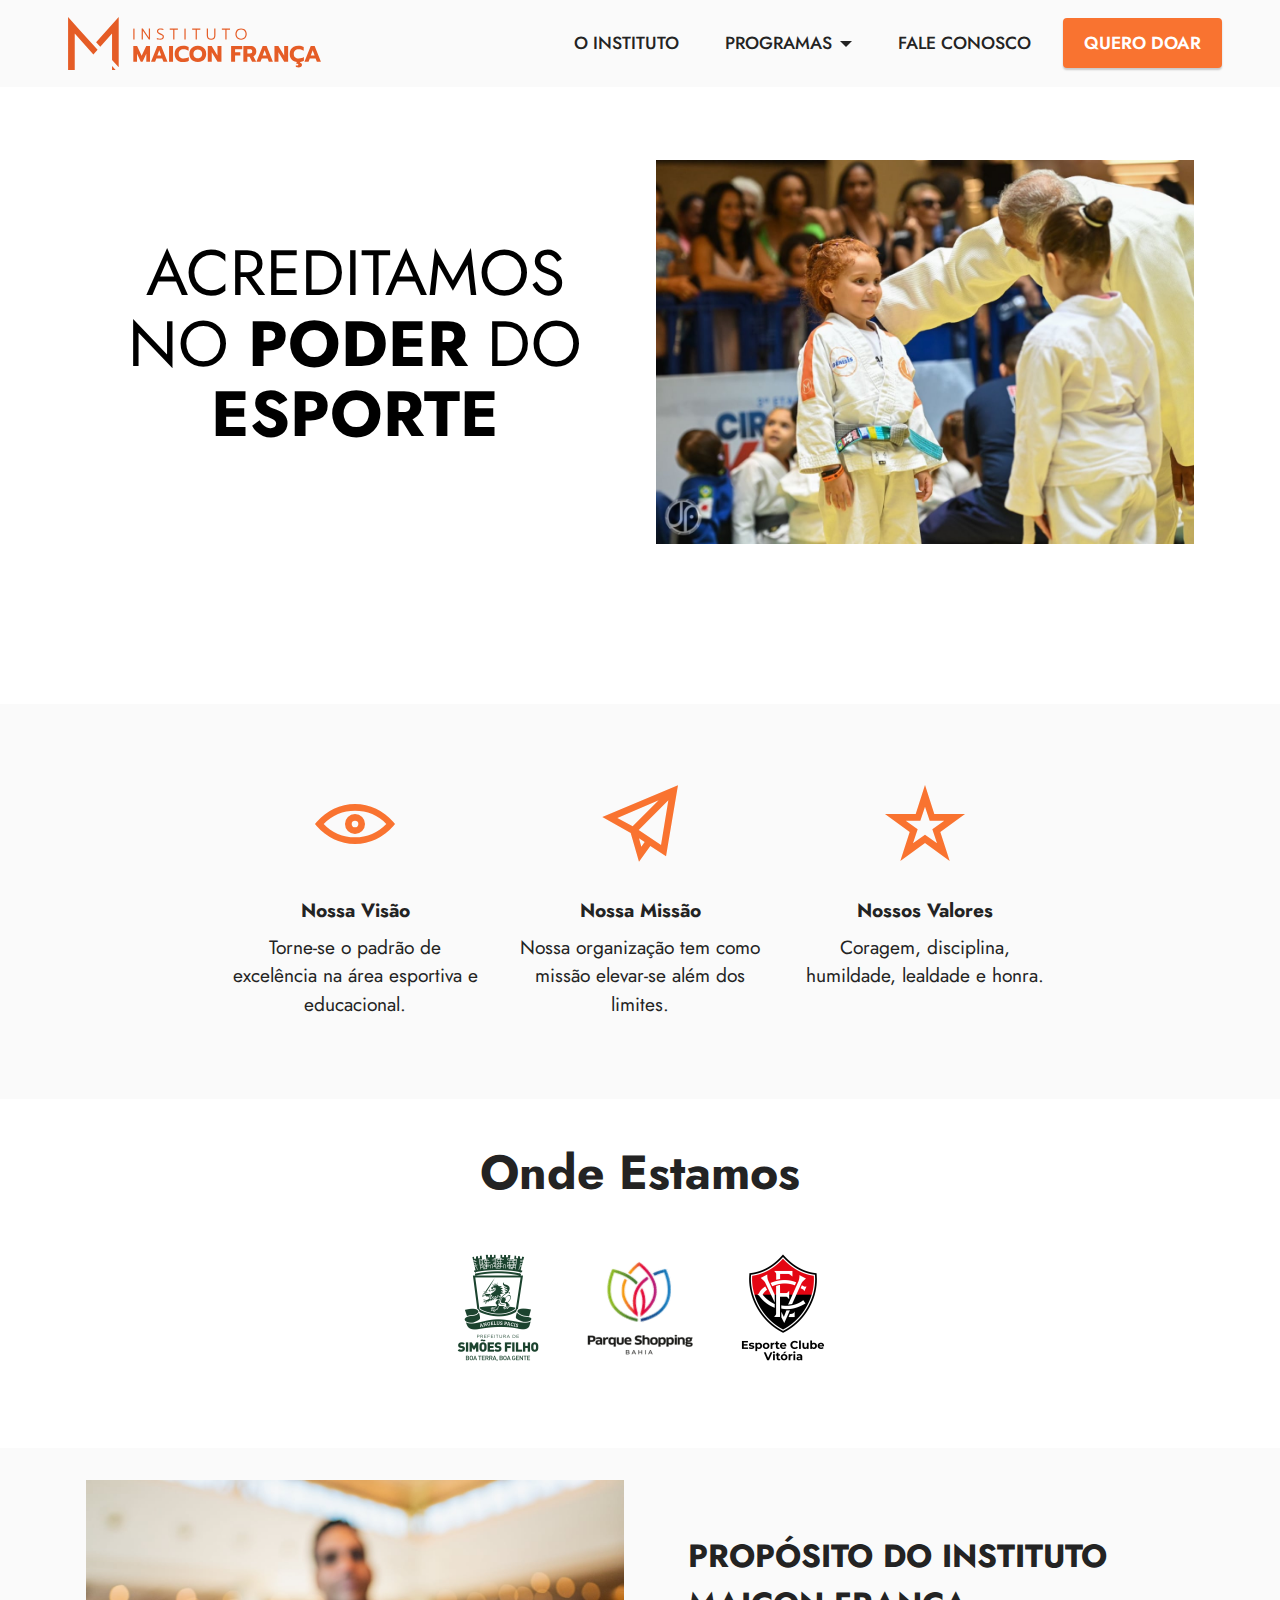
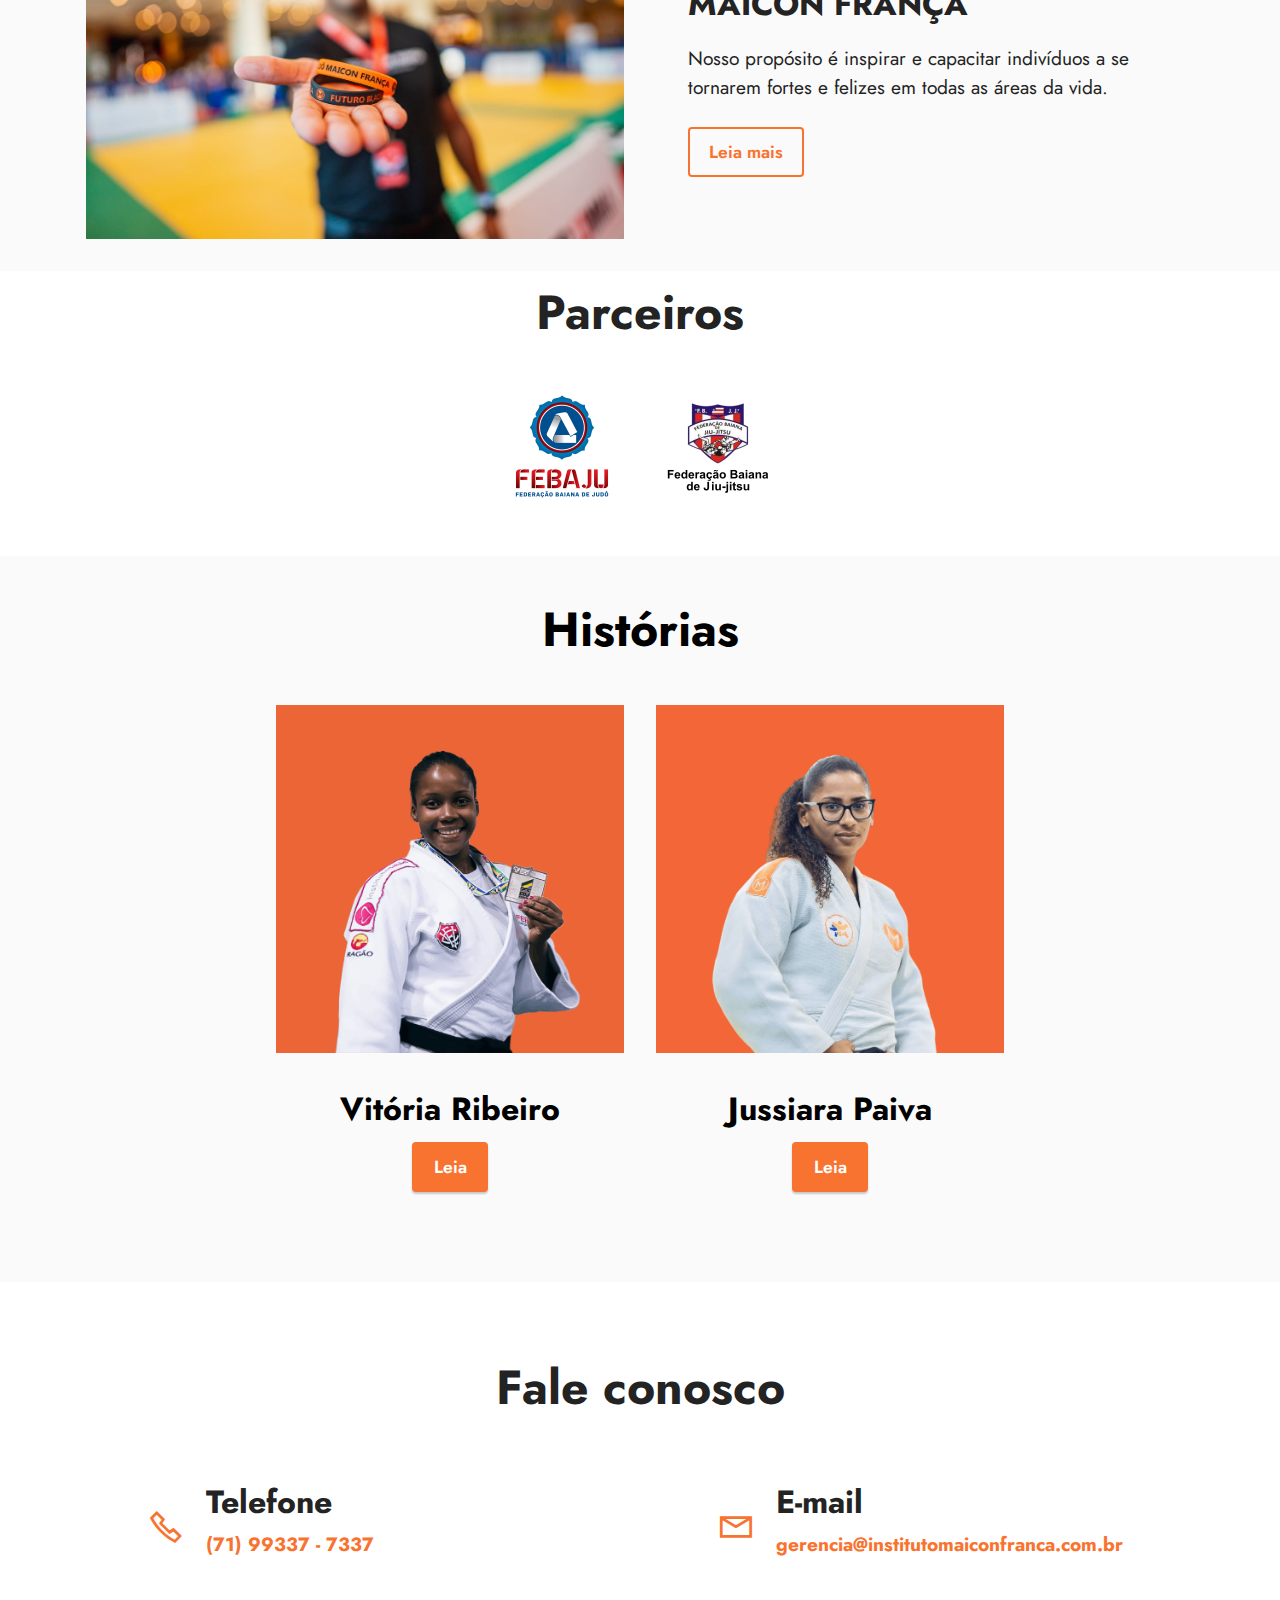
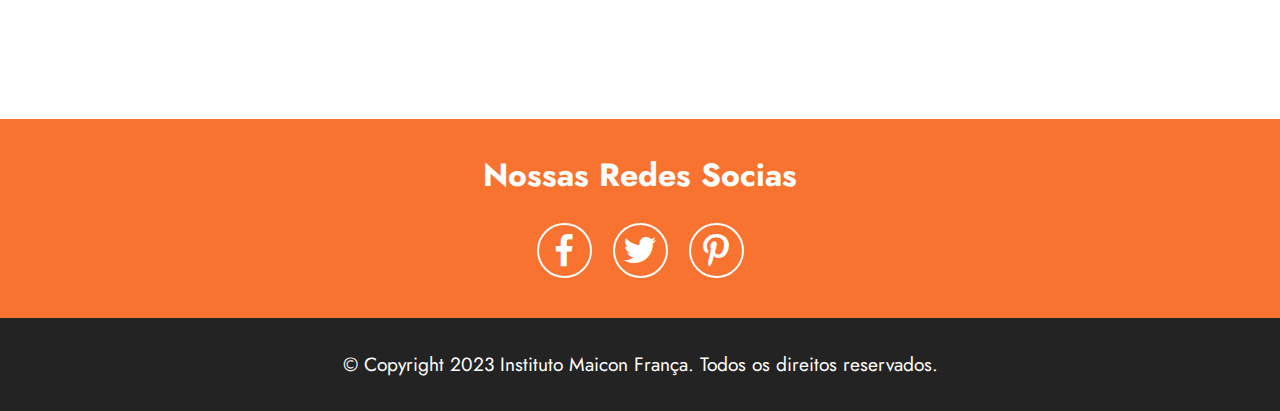
==== commit f7056ca3: "Update index.html" ====
--- a/index.html
+++ b/index.html
@@ -349,8 +349,8 @@
             </div>
         </div>
     </div>
-</section><section class="display-7" style="padding: 0;align-items: center;justify-content: center;flex-wrap: wrap;    align-content: center;display: flex;position: relative;height: 4rem;"><a href="https://mobiri.se/2564690" style="flex: 1 1;height: 4rem;position: absolute;width: 100%;z-index: 1;"><img alt="" style="height: 4rem;" src="[data-uri]"></a><p style="margin: 0;text-align: center;" class="display-7">&#8204;</p><a style="z-index:1" href="https://mobirise.com/offline-website-builder.html">Offline Website Builder</a></section><script src="assets/bootstrap/js/bootstrap.bundle.min.js"></script>  <script src="assets/smoothscroll/smooth-scroll.js"></script>  <script src="assets/ytplayer/index.js"></script>  <script src="assets/dropdown/js/navbar-dropdown.js"></script>  <script src="assets/sociallikes/social-likes.js"></script>  <script src="assets/theme/js/script.js"></script>  
+</section><script src="assets/bootstrap/js/bootstrap.bundle.min.js"></script>  <script src="assets/smoothscroll/smooth-scroll.js"></script>  <script src="assets/ytplayer/index.js"></script>  <script src="assets/dropdown/js/navbar-dropdown.js"></script>  <script src="assets/sociallikes/social-likes.js"></script>  <script src="assets/theme/js/script.js"></script>  
   
   
 </body>
-</html>+</html>
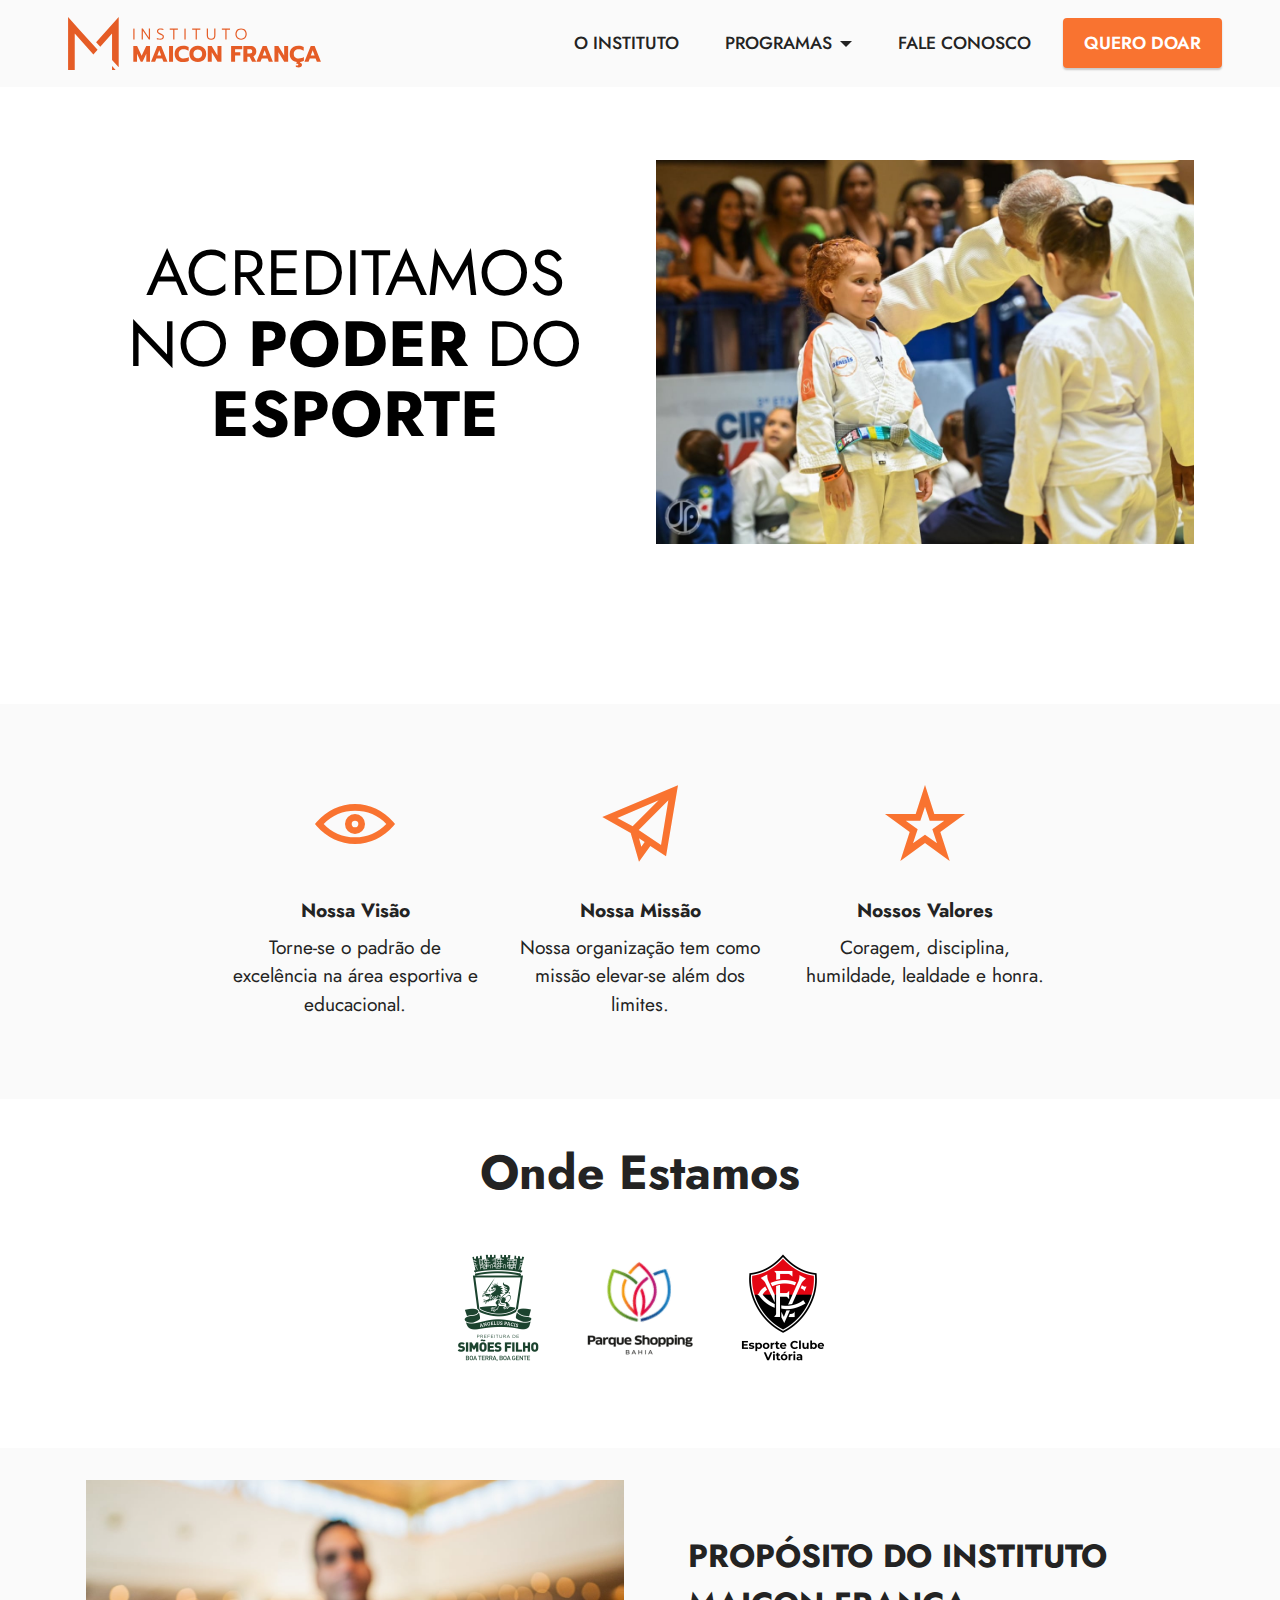
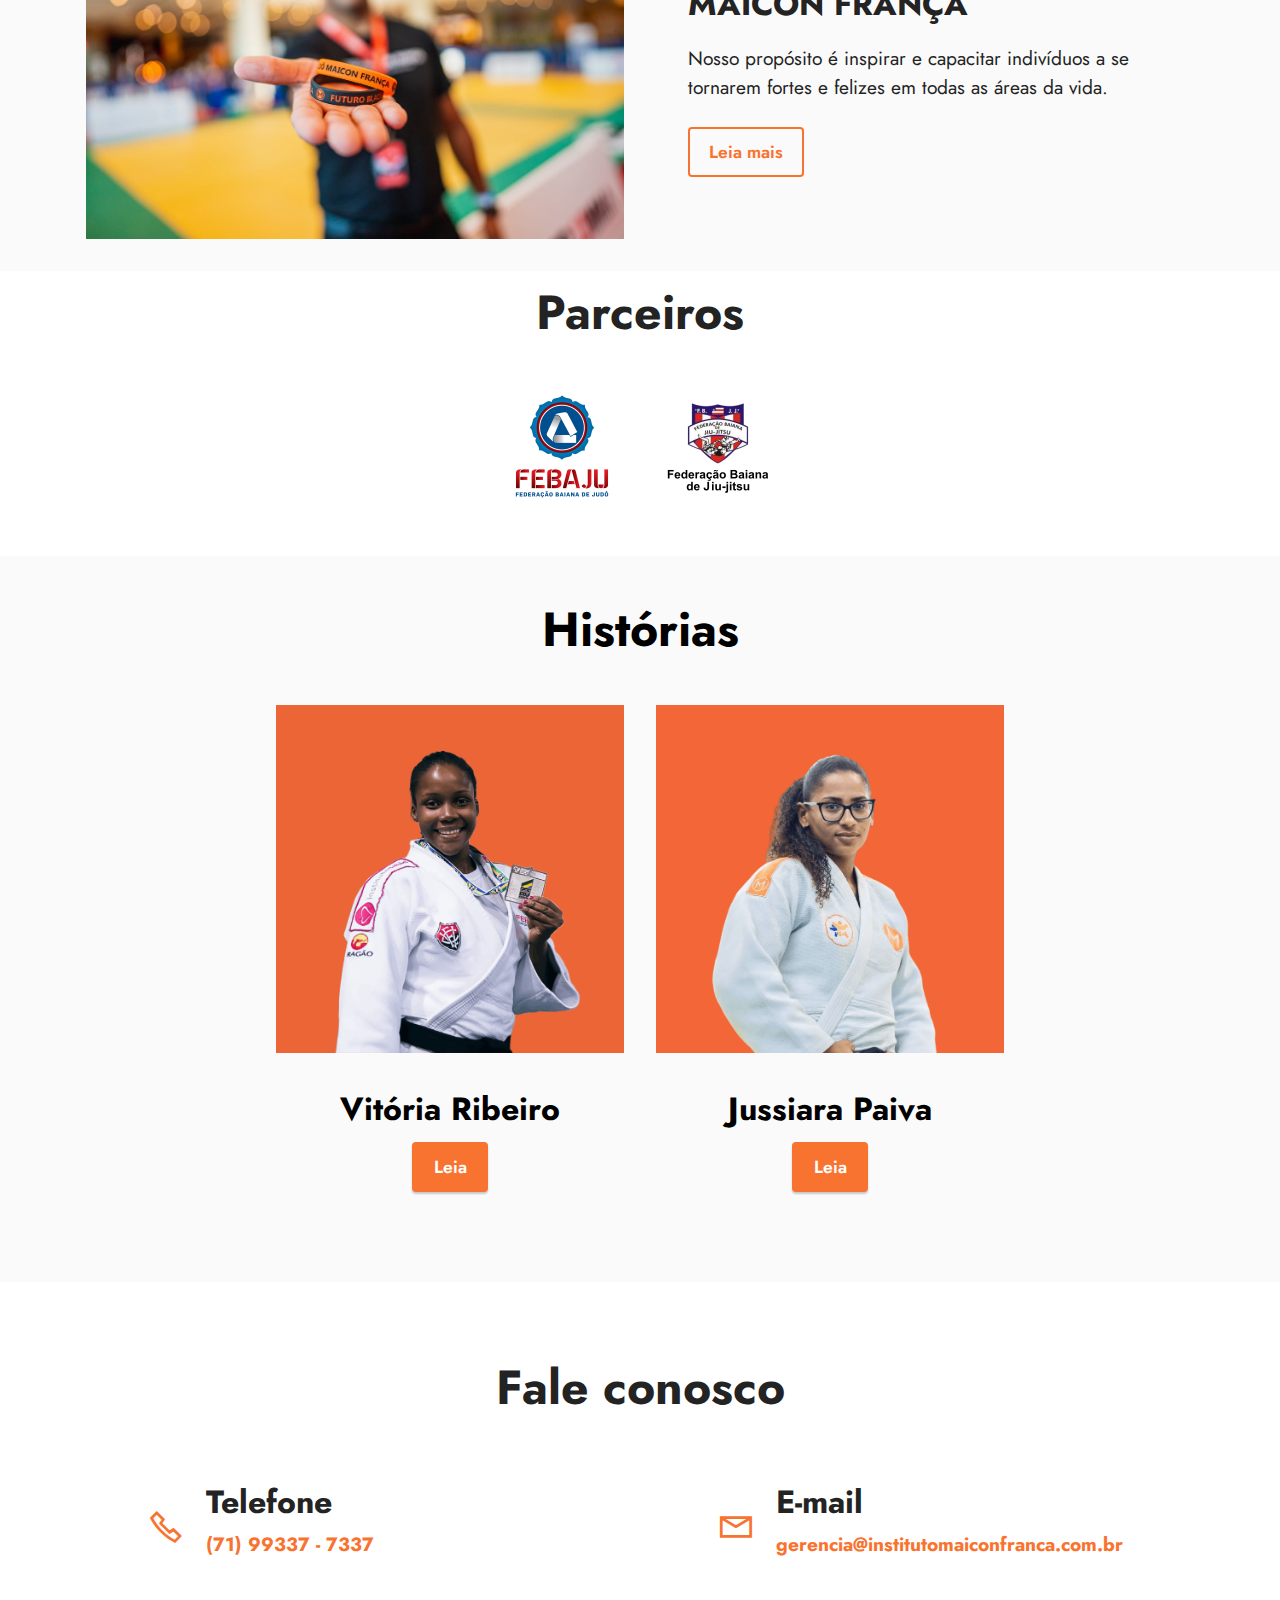
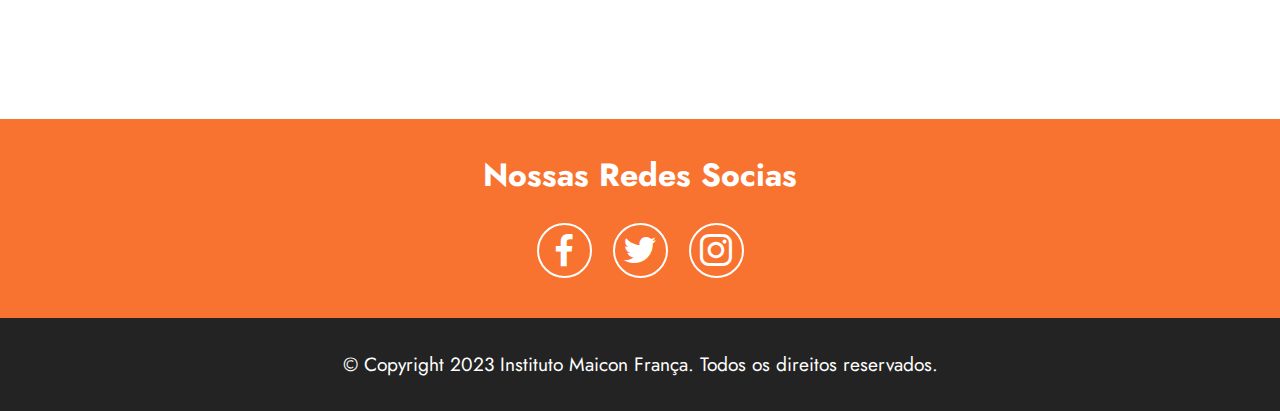
==== commit 26d644d9: "Update index.html" ====
--- a/index.html
+++ b/index.html
@@ -321,8 +321,8 @@
                         </span>
                         
                         
-                        <span class="btn btn-social pinterest m-2">
-                            <i class="socicon socicon-pinterest"></i>
+                        <span class="btn btn-social instagram m-2">
+                            <i class="socicon socicon-instagram"></i>
                         </span>
                         
                     </div>
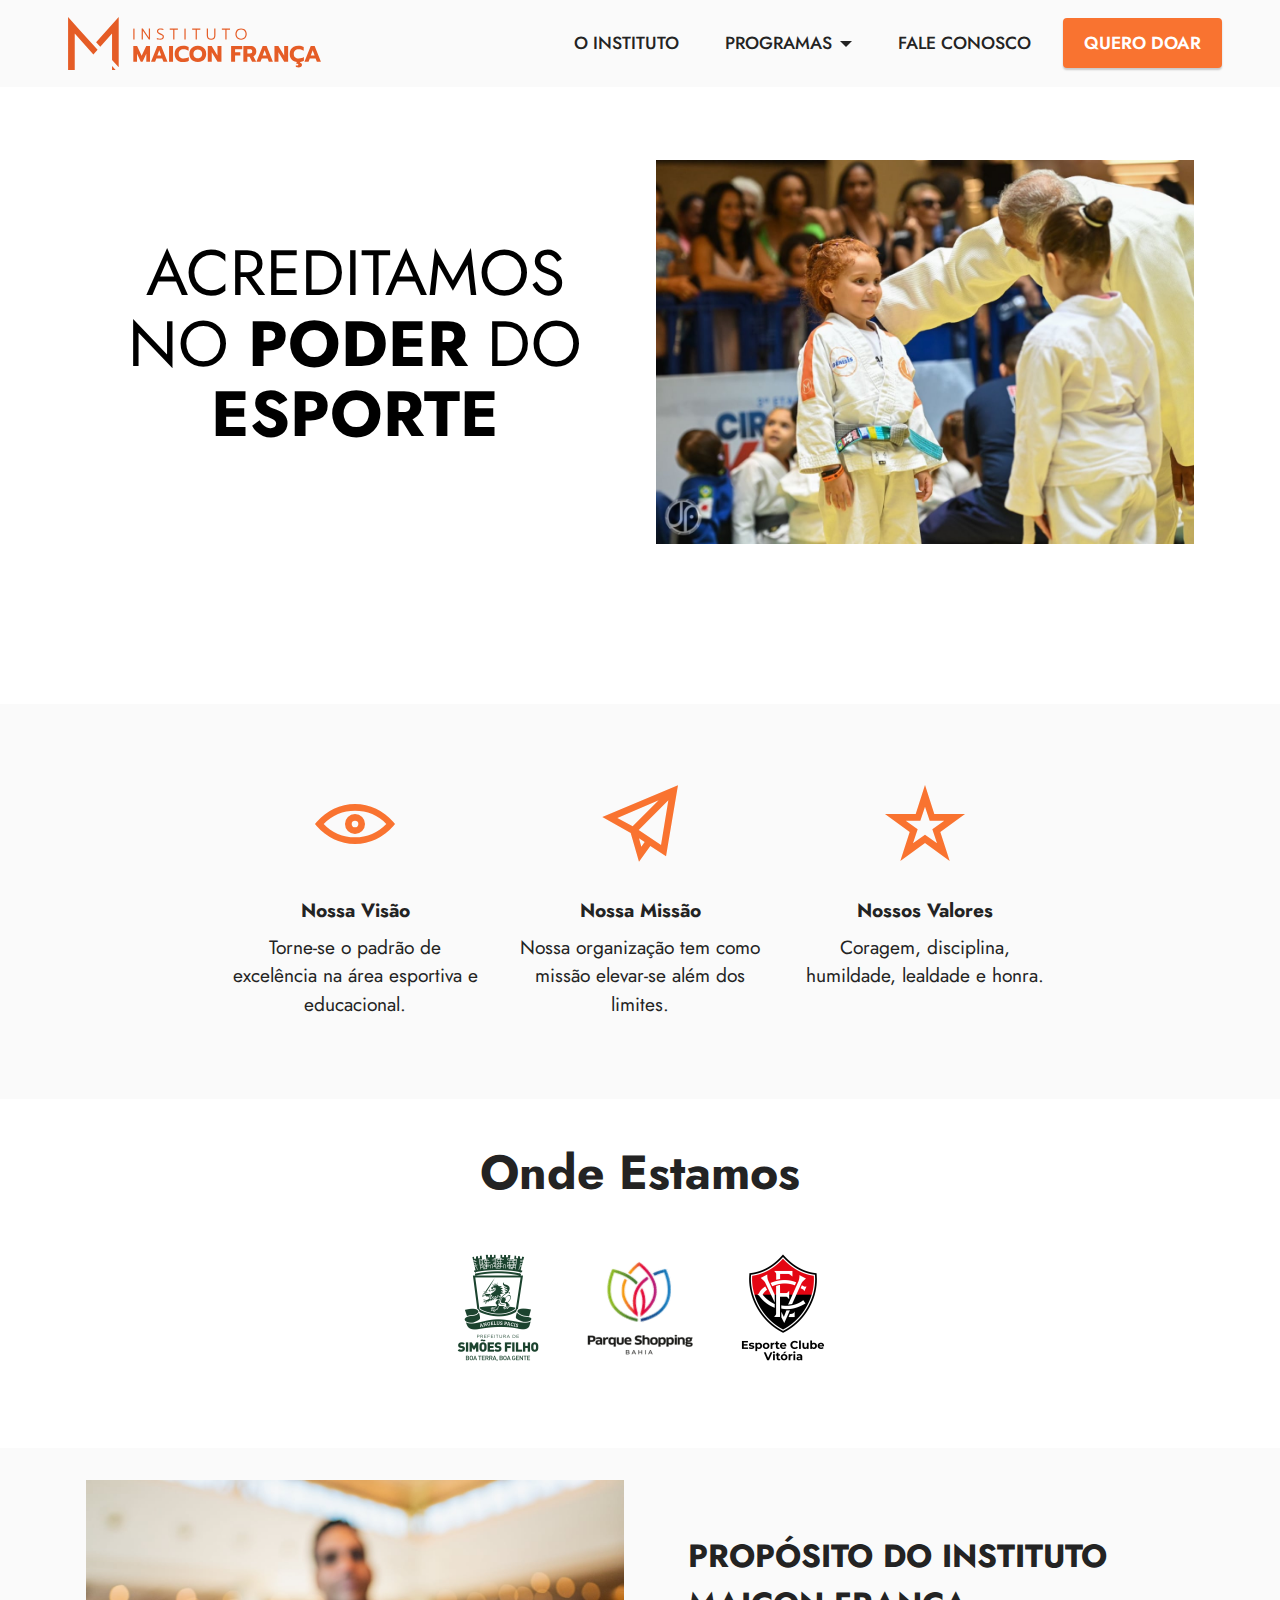
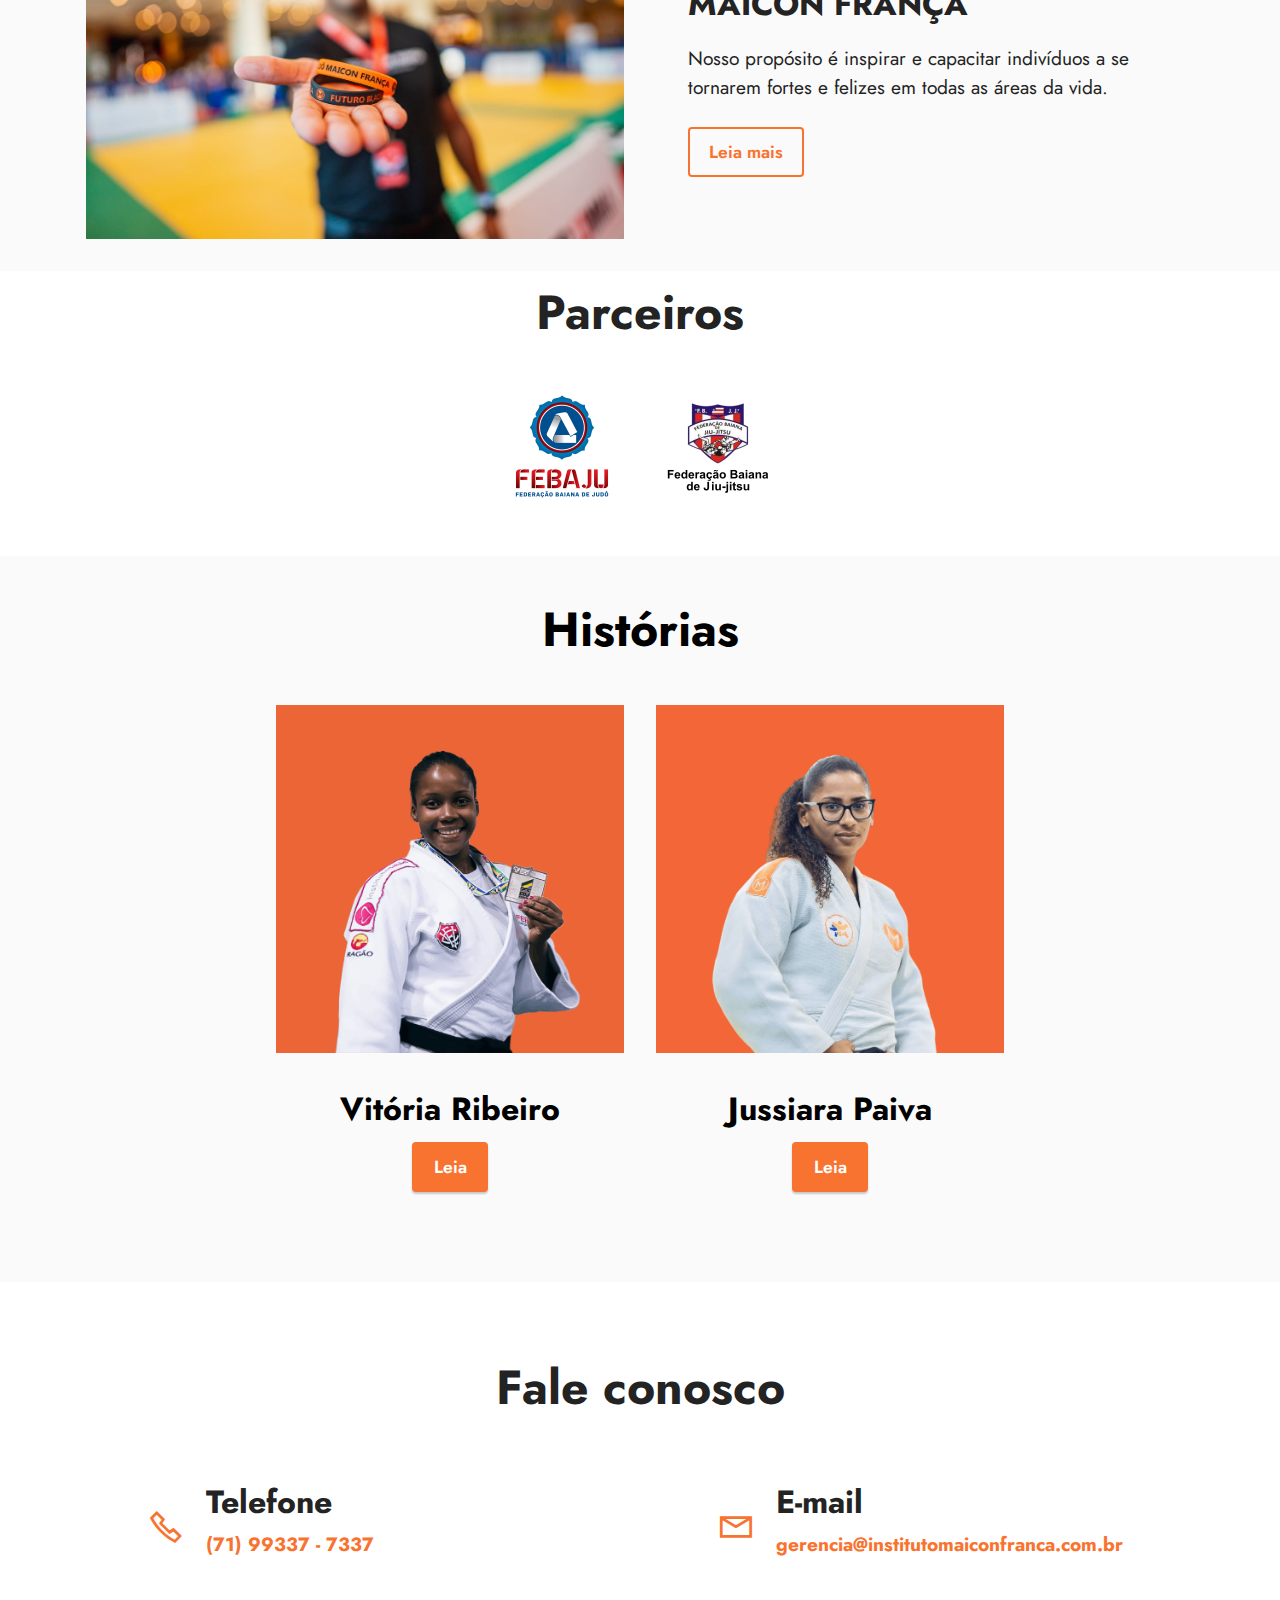
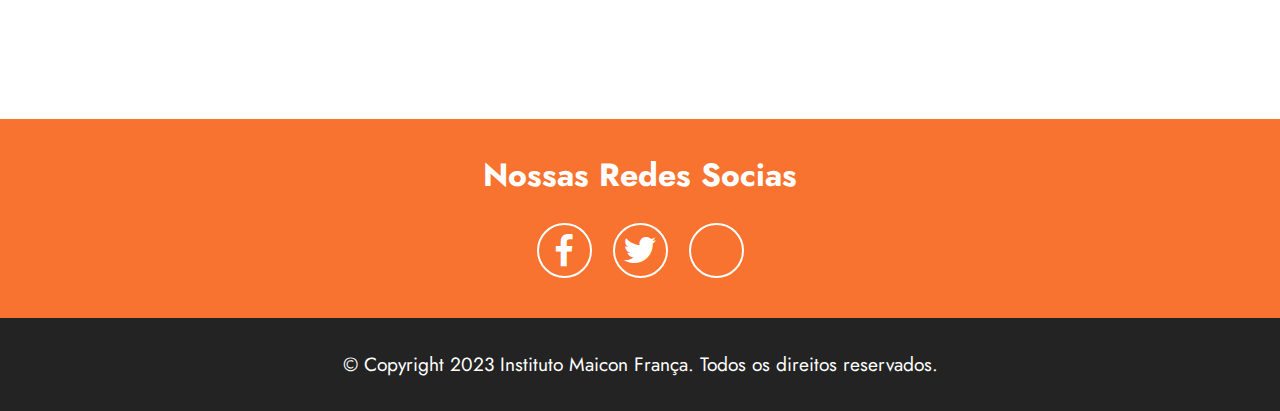
==== commit e942e8e3: "Update index.html" ====
--- a/index.html
+++ b/index.html
@@ -322,7 +322,7 @@
                         
                         
                         <span class="btn btn-social instagram m-2">
-                            <i class="socicon socicon-instagram"></i>
+                           <a href="https://www.instagram.com/institutomaiconfranca/"><i class="socicon socicon-instagram"></i></a>
                         </span>
                         
                     </div>
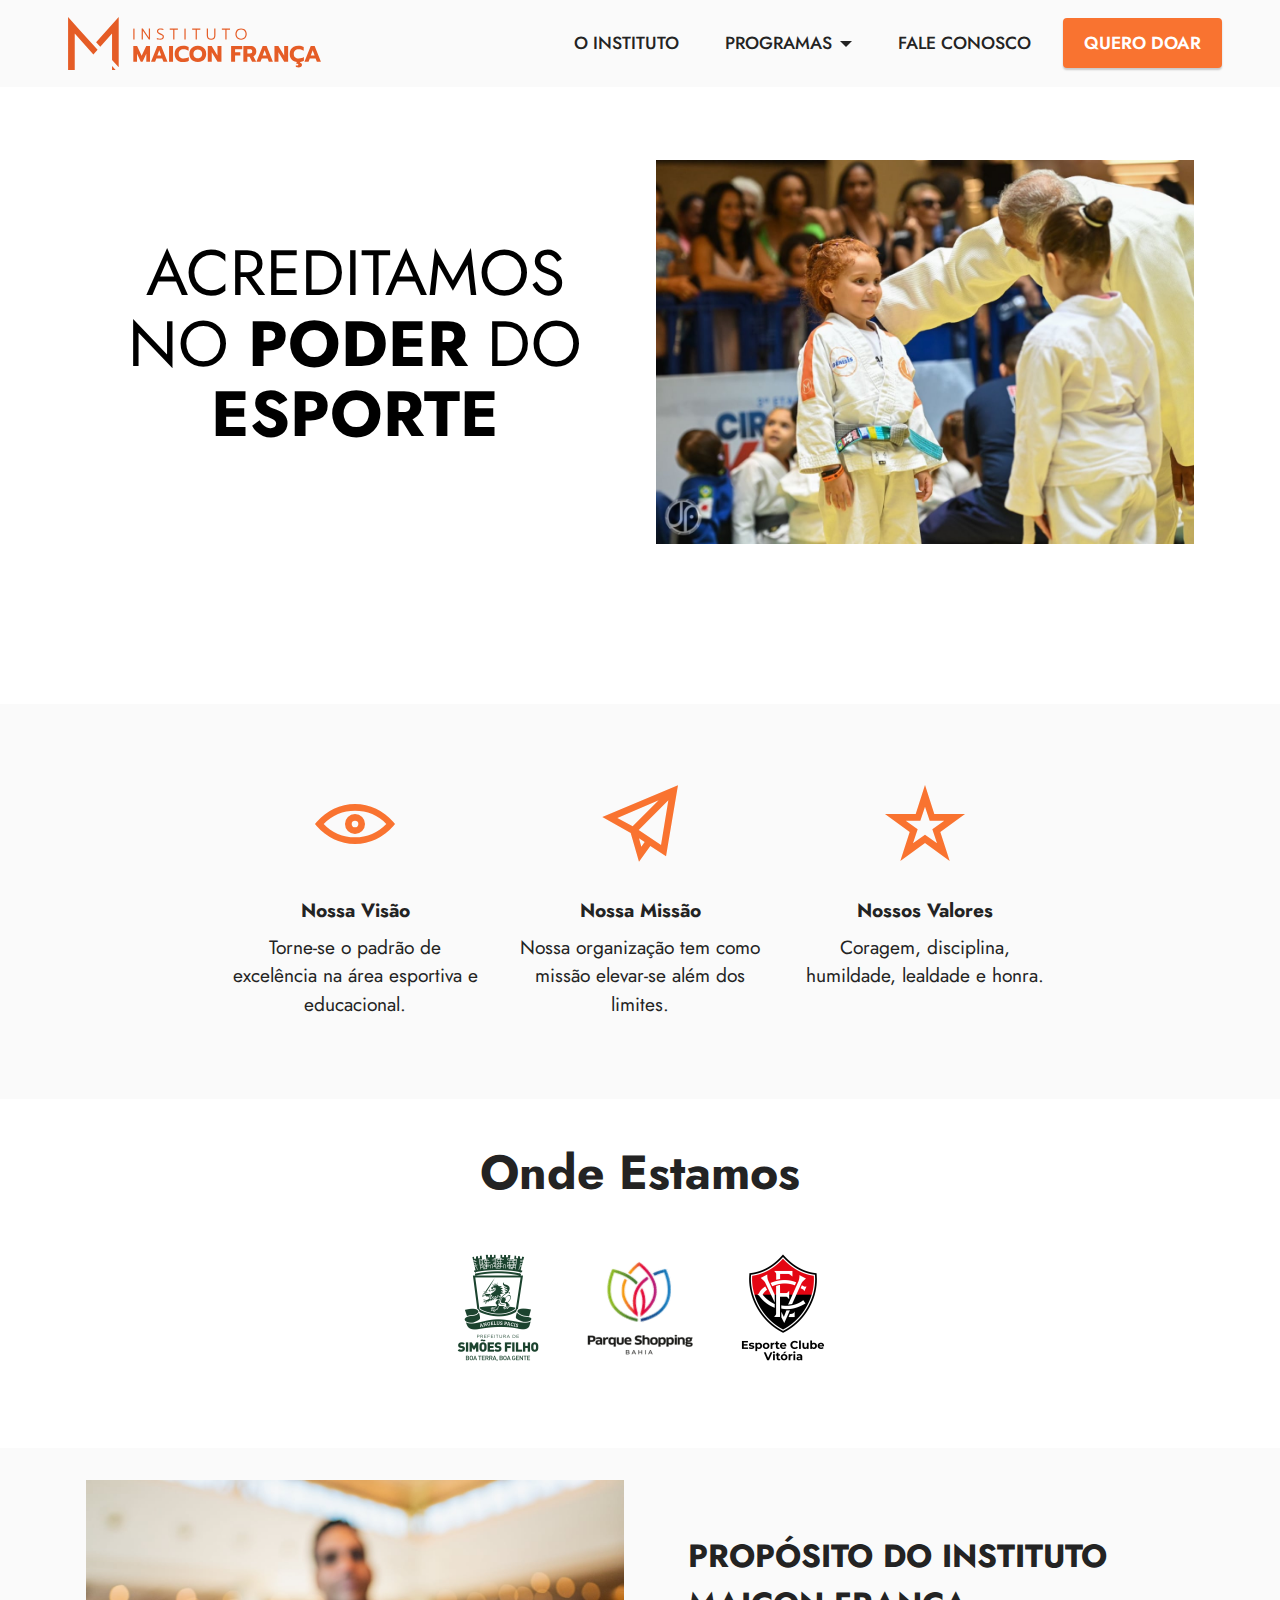
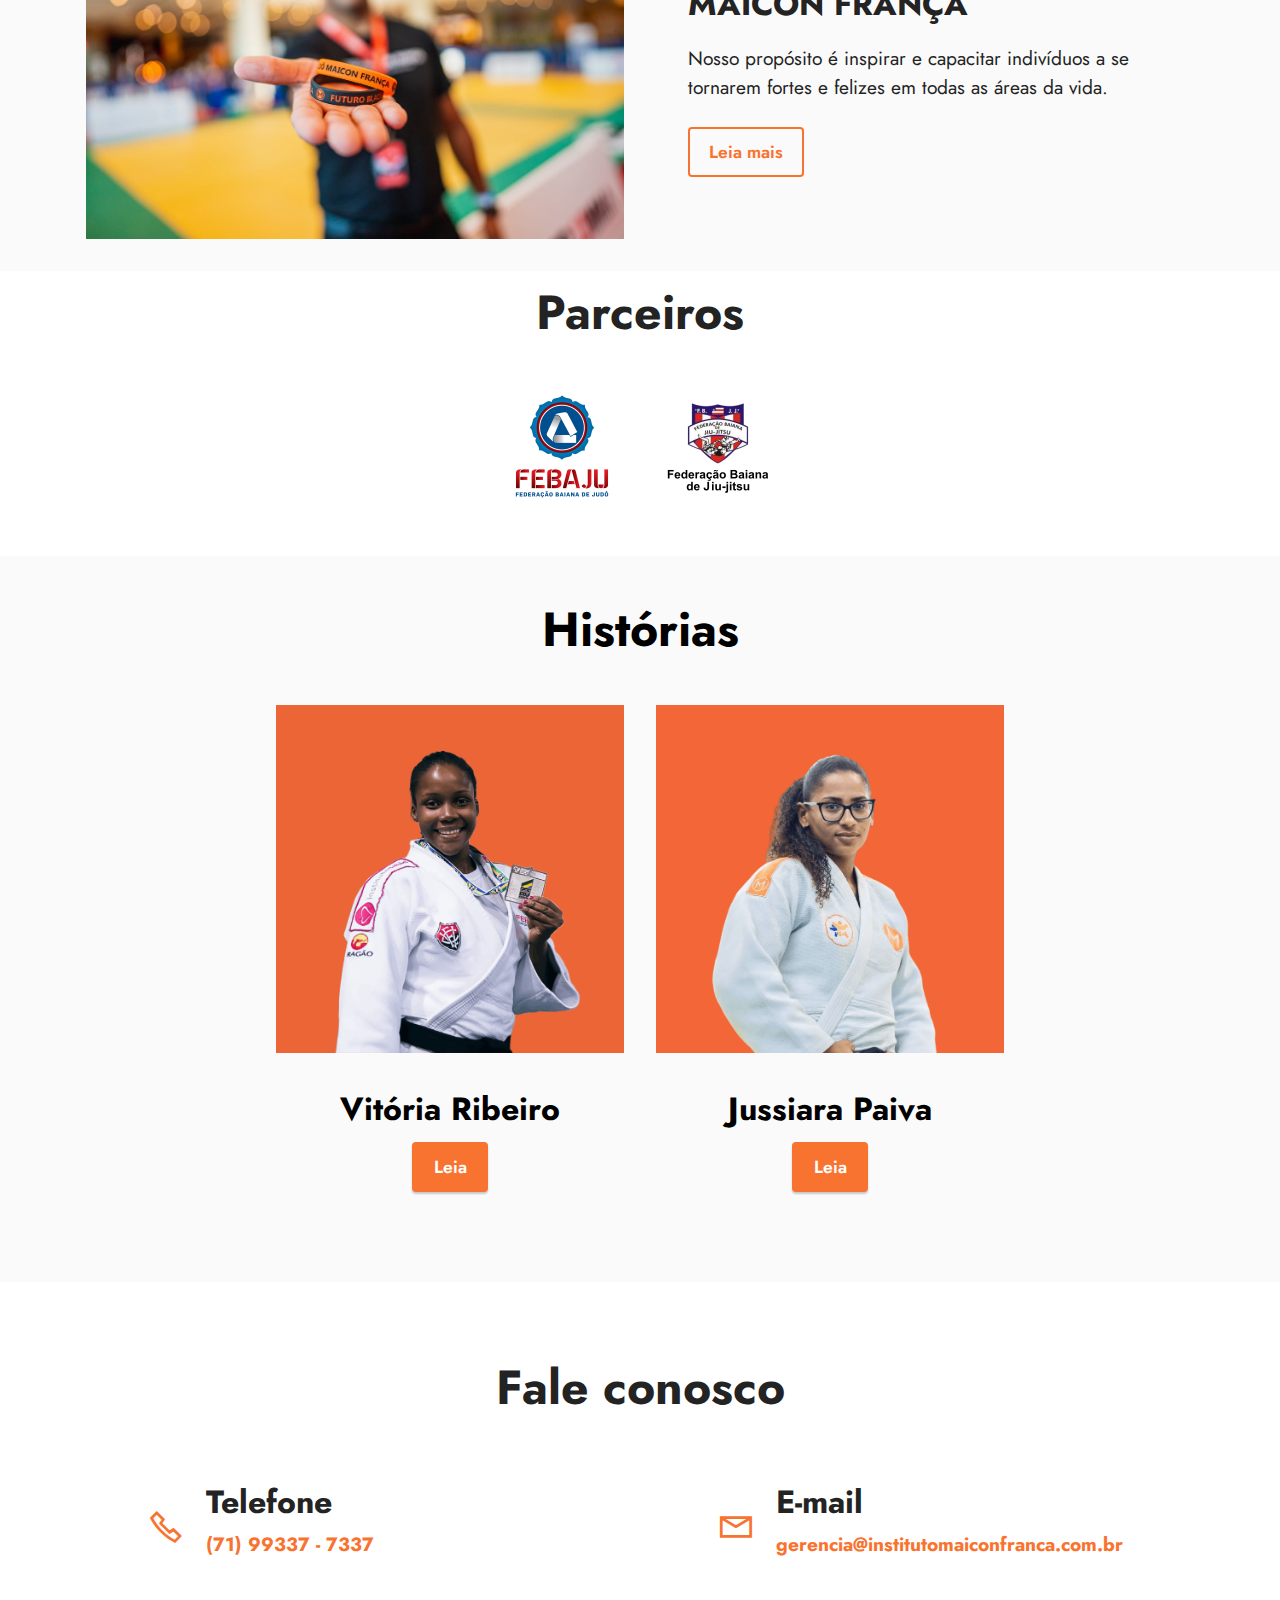
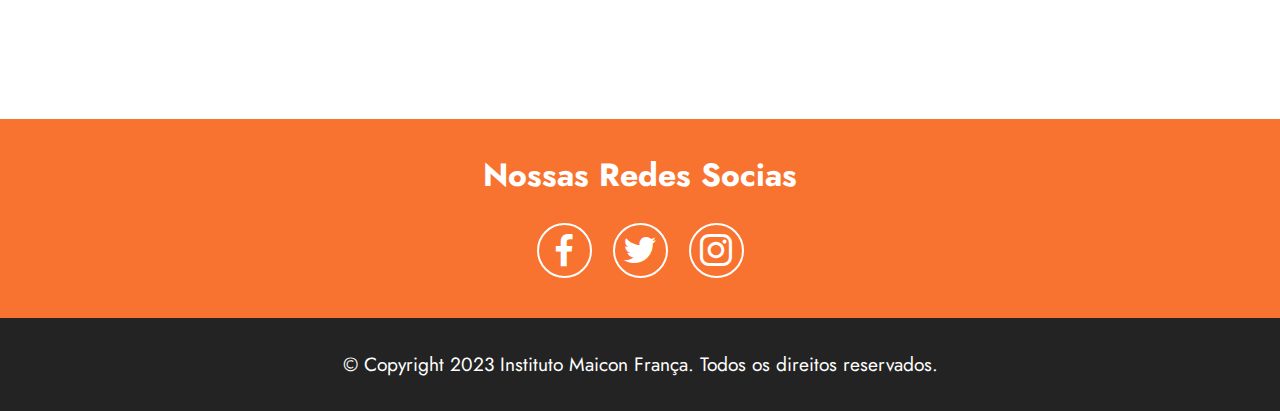
==== commit d65361e5: "Update index.html" ====
--- a/index.html
+++ b/index.html
@@ -320,10 +320,11 @@
                             <i class="socicon socicon-twitter"></i>
                         </span>
                         
-                        
+                        <a href="https://www.instagram.com/institutomaiconfranca/">
                         <span class="btn btn-social instagram m-2">
-                           <a href="https://www.instagram.com/institutomaiconfranca/"><i class="socicon socicon-instagram"></i></a>
+                           <i class="socicon socicon-instagram"></i>
                         </span>
+                        </a>
                         
                     </div>
                 </div>
